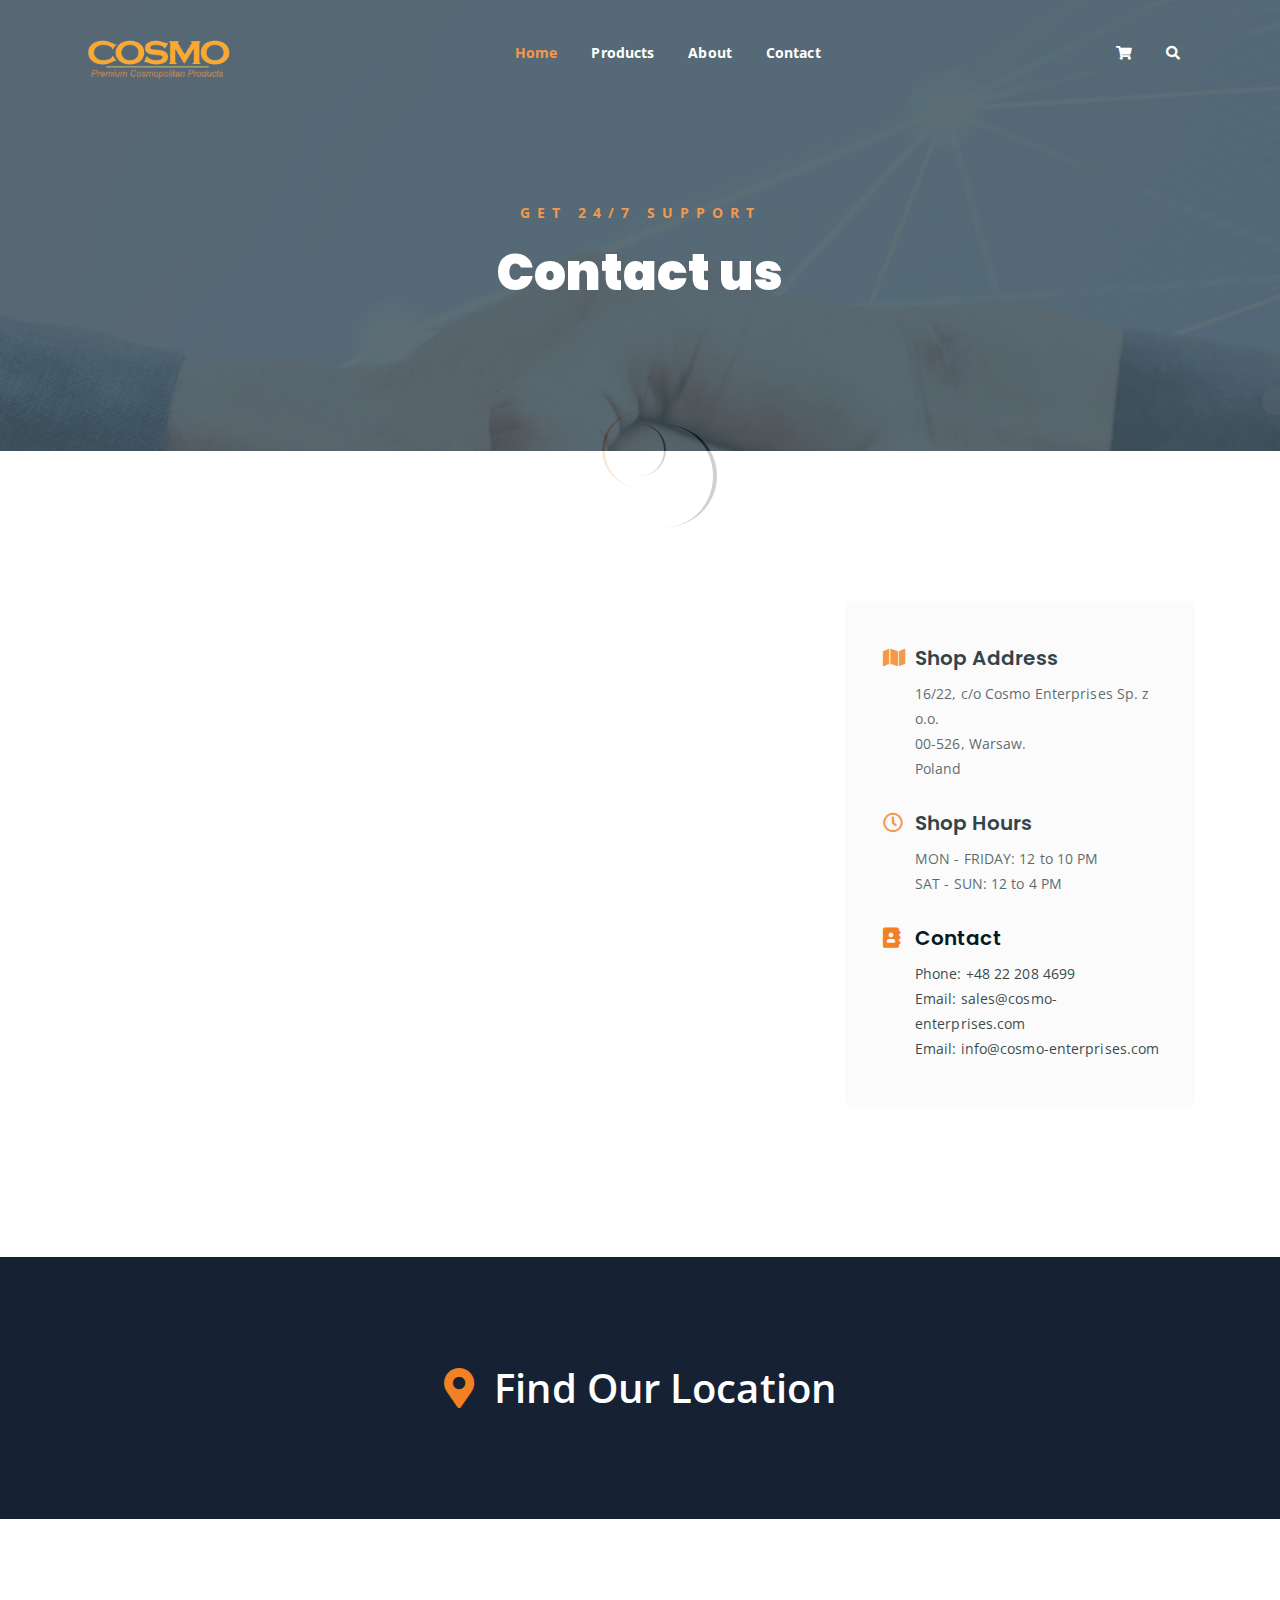
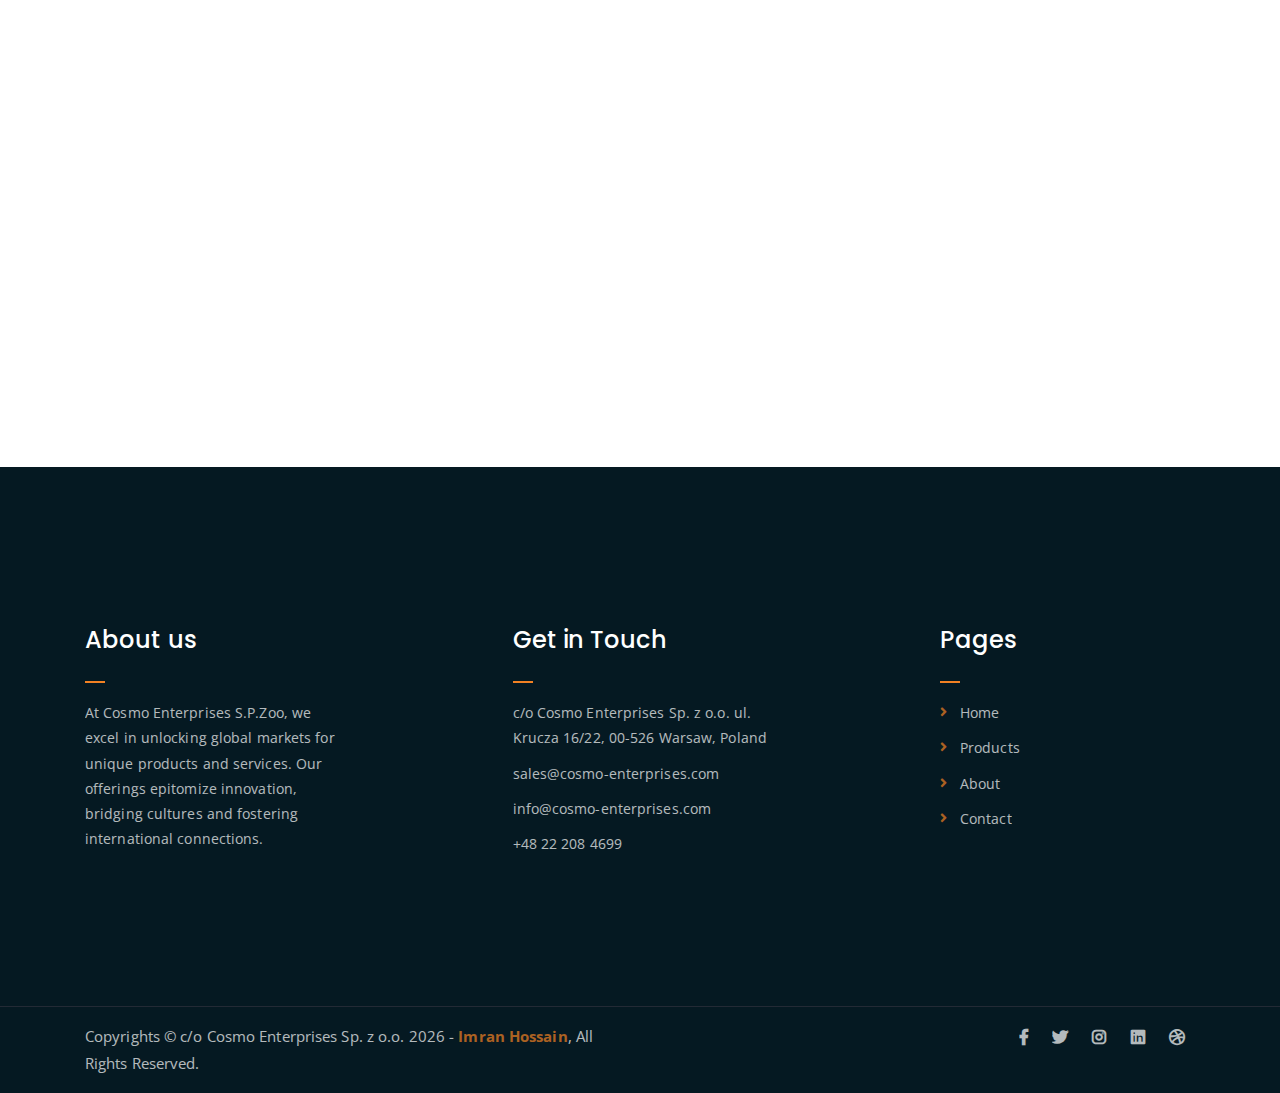
==== contact.html @ 387a191f "linking is saved" ====
<!DOCTYPE html>
<html lang="en">

<head>
	<meta charset="UTF-8">
	<meta http-equiv="X-UA-Compatible" content="IE=edge">
	<meta name="viewport" content="width=device-width, initial-scale=1">
	<meta name="description"
		content="Responsive Bootstrap4 Shop Template, Created by Imran Hossain from https://imransdesign.com/">

	<!-- title -->
	<title>Cosmo Enterprises Contact</title>

	<!-- favicon -->
	<link rel="shortcut icon" type="image/png" href="assets/img/favicon.png">
	<!-- google font -->
	<link href="https://fonts.googleapis.com/css?family=Open+Sans:300,400,700" rel="stylesheet">
	<link href="https://fonts.googleapis.com/css?family=Poppins:400,700&display=swap" rel="stylesheet">
	<!-- fontawesome -->
	<link rel="stylesheet" href="assets/css/all.min.css">
	<!-- bootstrap -->
	<link rel="stylesheet" href="assets/bootstrap/css/bootstrap.min.css">
	<!-- owl carousel -->
	<link rel="stylesheet" href="assets/css/owl.carousel.css">
	<!-- magnific popup -->
	<link rel="stylesheet" href="assets/css/magnific-popup.css">
	<!-- animate css -->
	<link rel="stylesheet" href="assets/css/animate.css">
	<!-- mean menu css -->
	<link rel="stylesheet" href="assets/css/meanmenu.min.css">
	<!-- main style -->
	<link rel="stylesheet" href="assets/css/main.css">
	<!-- responsive -->
	<link rel="stylesheet" href="assets/css/responsive.css">

</head>

<body>

	<!--PreLoader-->
	<div class="loader">
		<div class="loader-inner">
			<div class="circle"></div>
		</div>
	</div>
	<!--PreLoader Ends-->

	<!-- header -->
	<div class="top-header-area" id="sticker">
		<div class="container">
			<div class="row">
				<div class="col-lg-12 col-sm-12 text-center">
					<div class="main-menu-wrap">
						<!-- logo -->
						<div class="site-logo">
							<a href="index.html">
								<img src="assets/img/cosmo-draft-removebg-preview.png" alt="cosmo logo">
							</a>
						</div>
						<!-- logo -->

						<!-- menu start -->
						<nav class="main-menu">
							<ul>
								<li class="current-list-item"><a href="/index_2.html">Home</a>
									<!-- <ul class="sub-menu">
											<li><a href="index.html">Static Home</a></li>
											<li><a href="index_2.html">Slider Home</a></li>
										</ul> -->
								</li>
								<li><a href="#">Products</a></li>
								<li><a href="#">About</a></li>
								<!-- <li><a href="#">Pages</a>
										<ul class="sub-menu">
											<li><a href="404.html">404 page</a></li>
											<li><a href="about.html">About</a></li>
											<li><a href="cart.html">Cart</a></li>
											<li><a href="checkout.html">Check Out</a></li>
											<li><a href="contact.html">Contact</a></li>
											<li><a href="news.html">News</a></li>
											<li><a href="shop.html">Shop</a></li>
										</ul>
									</li> -->
								<!-- <li><a href="news.html">News</a>
									<ul class="sub-menu">
											<li><a href="news.html">News</a></li>
											<li><a href="single-news.html">Single News</a></li>
										</ul>
									</li> -->
								<li><a href="contact.html">Contact</a></li>
								<!-- <li><a href="shop.html">Shop</a> -->
								<!-- <ul class="sub-menu">
											<li><a href="shop.html">Shop</a></li>
											<li><a href="checkout.html">Check Out</a></li>
											<li><a href="single-product.html">Single Product</a></li>
											<li><a href="cart.html">Cart</a></li>
										</ul> -->
								</li>
								<li>
									<div class="header-icons">
										<a class="shopping-cart" href="#"><i
												class="fas fa-shopping-cart"></i></a>
										<a class="mobile-hide search-bar-icon" href="#"><i
												class="fas fa-search"></i></a>
									</div>
								</li>
							</ul>
						</nav>
						<a class="mobile-show search-bar-icon" href="#"><i class="fas fa-search"></i></a>
						<div class="mobile-menu"></div>
						<!-- menu end -->
					</div>
				</div>
			</div>
		</div>
	</div>
	<!-- end header -->

	<!-- search area -->
	<!-- <div class="search-area">
		<div class="container">
			<div class="row">
				<div class="col-lg-12">
					<span class="close-btn"><i class="fas fa-window-close"></i></span>
					<div class="search-bar">
						<div class="search-bar-tablecell">
							<h3>Search For:</h3>
							<input type="text" placeholder="Keywords">
							<button type="submit">Search <i class="fas fa-search"></i></button>
						</div>
					</div>
				</div>
			</div>
		</div>
	</div> -->
	<!-- end search arewa -->

	<!-- breadcrumb-section -->
	<div class="breadcrumb-section breadcrumb-bg">
		<div class="container">
			<div class="row">
				<div class="col-lg-8 offset-lg-2 text-center">
					<div class="breadcrumb-text">
						<p>Get 24/7 Support</p>
						<h1>Contact us</h1>
					</div>
				</div>
			</div>
		</div>
	</div>
	<!-- end breadcrumb section -->

	<!-- contact form -->
	<div class="contact-from-section mt-150 mb-150">
		<div class="container">
			<div class="row">
				<div class="col-lg-8 mb-5 mb-lg-0">
					<!-- <div class="form-title">
						<h2>Have you any question?</h2>
						<p>Lorem ipsum dolor sit amet, consectetur adipisicing elit. Pariatur, ratione! Laboriosam est,
							assumenda. Perferendis, quo alias quaerat aliquid. Corporis ipsum minus voluptate? Dolore,
							esse natus!</p>
					</div>
					<div id="form_status"></div>
					<div class="contact-form">
						<form type="POST" id="fruitkha-contact" onSubmit="return valid_datas( this );">
							<p>
								<input type="text" placeholder="Name" name="name" id="name">
								<input type="email" placeholder="Email" name="email" id="email">
							</p>
							<p>
								<input type="tel" placeholder="Phone" name="phone" id="phone">
								<input type="text" placeholder="Subject" name="subject" id="subject">
							</p>
							<p><textarea name="message" id="message" cols="30" rows="10"
									placeholder="Message"></textarea></p>
							<input type="hidden" name="token" value="FsWga4&@f6aw" />
							<p><input type="submit" value="Submit"></p>
						</form>
					</div> -->

					<script charset="utf-8" type="text/javascript" src="//js-eu1.hsforms.net/forms/embed/v2.js"></script>
					<script>
						hbspt.forms.create({
							region: "eu1",
							portalId: "144182870",
							formId: "fa141831-eadd-4f2a-9663-fca2089acd40"
						});
					</script>
				</div>
				<div class="col-lg-4">
					<div class="contact-form-wrap">
						<div class="contact-form-box">
							<h4><i class="fas fa-map"></i> Shop Address</h4>
							<p>16/22, c/o Cosmo Enterprises Sp. z o.o. <br> 00-526, Warsaw. <br> Poland</p>
						</div>
						<div class="contact-form-box">
							<h4><i class="far fa-clock"></i> Shop Hours</h4>
							<p>MON - FRIDAY: 12 to 10 PM <br> SAT - SUN: 12 to 4 PM </p>
						</div>
						<div class="contact-form-box">
							<h4><i class="fas fa-address-book"></i> Contact</h4>
							<p>Phone: +48 22 208 4699 <br> Email: sales@cosmo-enterprises.com <br> Email: info@cosmo-enterprises.com</p>
						</div>
					</div>
				</div>
			</div>
		</div>
	</div>
	<!-- end contact form -->

	<!-- find our location -->
	<div class="find-location blue-bg">
		<div class="container">
			<div class="row">
				<div class="col-lg-12 text-center">
					<p> <i class="fas fa-map-marker-alt"></i> Find Our Location</p>
				</div>
			</div>
		</div>
	</div>
	<!-- end find our location -->

	<!-- google map section -->
	<div class="embed-responsive embed-responsive-21by9">
		<!-- <iframe src="https://www.google.com/maps/embed?pb=!1m18!1m12!1m3!1d26432.42324808999!2d-118.34398767954286!3d34.09378509738966!2m3!1f0!2f0!3f0!3m2!1i1024!2i768!4f13.1!3m3!1m2!1s0x80c2bf07045279bf%3A0xf67a9a6797bdfae4!2sHollywood%2C%20Los%20Angeles%2C%20CA%2C%20USA!5e0!3m2!1sen!2sbd!4v1576846473265!5m2!1sen!2sbd" width="600" height="450" frameborder="0" style="border:0;" allowfullscreen="" class="embed-responsive-item"></iframe> -->
		<iframe
			src="https://www.google.com/maps/embed?pb=!1m18!1m12!1m3!1d2444.045745043929!2d21.0200055!3d52.2243867!2m3!1f0!2f0!3f0!3m2!1i1024!2i768!4f13.1!3m3!1m2!1s0x471eccf03d209865%3A0x784091e566ae3d84!2sKrucza%2016%2C%2000-526%20Warszawa%2C%20Poland!5e0!3m2!1sen!2sin!4v1708421804062!5m2!1sen!2sin"
			width="600" height="450" style="border:0;" frameborder="0" allowfullscreen="" loading="lazy"
			referrerpolicy="no-referrer-when-downgrade" class="embed-responsive-item"></iframe>
	</div>
	<!-- end google map section -->


	<!-- footer -->
	<div class="footer-area">
		<div class="container">
			<div class="row" style="display: flex; justify-content:space-between;">
				<div class="col-lg-3 col-md-6">
					<div class="footer-box about-widget">
						<h2 class="widget-title">About us</h2>
						<p>At Cosmo Enterprises S.P.Zoo, we excel in unlocking global markets for unique products and
							services. Our offerings
							epitomize innovation, bridging cultures and fostering international connections.</p>
					</div>
				</div>
				<div class="col-lg-3 col-md-6">
					<div class="footer-box get-in-touch">
						<h2 class="widget-title">Get in Touch</h2>
						<ul>
							<li>c/o Cosmo Enterprises Sp. z o.o.
								ul. Krucza 16/22, 00-526 Warsaw, Poland</li>
							<li>sales@cosmo-enterprises.com</li>
							<li>info@cosmo-enterprises.com</li>
							<li>+48 22 208 4699</li>
						</ul>
					</div>
				</div>
				<div class="col-lg-3 col-md-6">
					<div class="footer-box pages">
						<h2 class="widget-title">Pages</h2>
						<ul>
							<li><a href="/index.html">Home</a></li>
							<li><a href="#">Products</a></li>
							<li><a href="#">About</a></li>
							<li><a href="#">Contact</a></li>
							<!-- <li><a href="news.html">News</a></li> -->
						</ul>
					</div>
				</div>
				<!-- <div class="col-lg-3 col-md-6">
						<div class="footer-box subscribe">
							<h2 class="widget-title">Subscribe</h2>
							<p>Subscribe to our mailing list to get the latest updates.</p>
							<form action="index.html">
								<input type="email" placeholder="Email">
								<button type="submit"><i class="fas fa-paper-plane"></i></button>
							</form>
						</div>
					</div> -->
			</div>
		</div>
	</div>
	<!-- end footer -->
	
	<!-- copyright -->
	<div class="copyright">
		<div class="container">
			<div class="row">
				<div class="col-lg-6 col-md-12">
					<p>Copyrights &copy; c/o Cosmo Enterprises Sp. z o.o.
						<script>document.write(new Date().getFullYear());</script> - <a
							href="https://imransdesign.com/">Imran Hossain</a>, All Rights
						Reserved.
					</p>
				</div>
				<div class="col-lg-6 text-right col-md-12">
					<div class="social-icons">
						<ul>
							<li><a href="#" target="_blank"><i class="fab fa-facebook-f"></i></a></li>
							<li><a href="#" target="_blank"><i class="fab fa-twitter"></i></a></li>
							<li><a href="#" target="_blank"><i class="fab fa-instagram"></i></a></li>
							<li><a href="#" target="_blank"><i class="fab fa-linkedin"></i></a></li>
							<li><a href="#" target="_blank"><i class="fab fa-dribbble"></i></a></li>
						</ul>
					</div>
				</div>
			</div>
		</div>
	</div>
	<!-- end copyright -->

	<!-- jquery -->
	<script src="assets/js/jquery-1.11.3.min.js"></script>
	<!-- bootstrap -->
	<script src="assets/bootstrap/js/bootstrap.min.js"></script>
	<!-- count down -->
	<script src="assets/js/jquery.countdown.js"></script>
	<!-- isotope -->
	<script src="assets/js/jquery.isotope-3.0.6.min.js"></script>
	<!-- waypoints -->
	<script src="assets/js/waypoints.js"></script>
	<!-- owl carousel -->
	<script src="assets/js/owl.carousel.min.js"></script>
	<!-- magnific popup -->
	<script src="assets/js/jquery.magnific-popup.min.js"></script>
	<!-- mean menu -->
	<script src="assets/js/jquery.meanmenu.min.js"></script>
	<!-- sticker js -->
	<script src="assets/js/sticker.js"></script>
	<!-- form validation js -->
	<script src="assets/js/form-validate.js"></script>
	<!-- main js -->
	<script src="assets/js/main.js"></script>

</body>

</html>
---- assets/css/all.min.css ----
.fa,.fab,.fal,.far,.fas{-moz-osx-font-smoothing:grayscale;-webkit-font-smoothing:antialiased;display:inline-block;font-style:normal;font-variant:normal;text-rendering:auto;line-height:1}.fa-lg{font-size:1.33333em;line-height:.75em;vertical-align:-.0667em}.fa-xs{font-size:.75em}.fa-sm{font-size:.875em}.fa-1x{font-size:1em}.fa-2x{font-size:2em}.fa-3x{font-size:3em}.fa-4x{font-size:4em}.fa-5x{font-size:5em}.fa-6x{font-size:6em}.fa-7x{font-size:7em}.fa-8x{font-size:8em}.fa-9x{font-size:9em}.fa-10x{font-size:10em}.fa-fw{text-align:center;width:1.25em}.fa-ul{list-style-type:none;margin-left:2.5em;padding-left:0}.fa-ul>li{position:relative}.fa-li{left:-2em;position:absolute;text-align:center;width:2em;line-height:inherit}.fa-border{border:.08em solid #eee;border-radius:.1em;padding:.2em .25em .15em}.fa-pull-left{float:left}.fa-pull-right{float:right}.fa.fa-pull-left,.fab.fa-pull-left,.fal.fa-pull-left,.far.fa-pull-left,.fas.fa-pull-left{margin-right:.3em}.fa.fa-pull-right,.fab.fa-pull-right,.fal.fa-pull-right,.far.fa-pull-right,.fas.fa-pull-right{margin-left:.3em}.fa-spin{animation:fa-spin 2s infinite linear}.fa-pulse{animation:fa-spin 1s infinite steps(8)}@keyframes fa-spin{0%{transform:rotate(0deg)}to{transform:rotate(1turn)}}.fa-rotate-90{-ms-filter:"progid:DXImageTransform.Microsoft.BasicImage(rotation=1)";transform:rotate(90deg)}.fa-rotate-180{-ms-filter:"progid:DXImageTransform.Microsoft.BasicImage(rotation=2)";transform:rotate(180deg)}.fa-rotate-270{-ms-filter:"progid:DXImageTransform.Microsoft.BasicImage(rotation=3)";transform:rotate(270deg)}.fa-flip-horizontal{-ms-filter:"progid:DXImageTransform.Microsoft.BasicImage(rotation=0, mirror=1)";transform:scaleX(-1)}.fa-flip-vertical{transform:scaleY(-1)}.fa-flip-horizontal.fa-flip-vertical,.fa-flip-vertical{-ms-filter:"progid:DXImageTransform.Microsoft.BasicImage(rotation=2, mirror=1)"}.fa-flip-horizontal.fa-flip-vertical{transform:scale(-1)}:root .fa-flip-horizontal,:root .fa-flip-vertical,:root .fa-rotate-90,:root .fa-rotate-180,:root .fa-rotate-270{filter:none}.fa-stack{display:inline-block;height:2em;line-height:2em;position:relative;vertical-align:middle;width:2.5em}.fa-stack-1x,.fa-stack-2x{left:0;position:absolute;text-align:center;width:100%}.fa-stack-1x{line-height:inherit}.fa-stack-2x{font-size:2em}.fa-inverse{color:#fff}.fa-500px:before{content:"\f26e"}.fa-accessible-icon:before{content:"\f368"}.fa-accusoft:before{content:"\f369"}.fa-acquisitions-incorporated:before{content:"\f6af"}.fa-ad:before{content:"\f641"}.fa-address-book:before{content:"\f2b9"}.fa-address-card:before{content:"\f2bb"}.fa-adjust:before{content:"\f042"}.fa-adn:before{content:"\f170"}.fa-adobe:before{content:"\f778"}.fa-adversal:before{content:"\f36a"}.fa-affiliatetheme:before{content:"\f36b"}.fa-air-freshener:before{content:"\f5d0"}.fa-algolia:before{content:"\f36c"}.fa-align-center:before{content:"\f037"}.fa-align-justify:before{content:"\f039"}.fa-align-left:before{content:"\f036"}.fa-align-right:before{content:"\f038"}.fa-alipay:before{content:"\f642"}.fa-allergies:before{content:"\f461"}.fa-amazon:before{content:"\f270"}.fa-amazon-pay:before{content:"\f42c"}.fa-ambulance:before{content:"\f0f9"}.fa-american-sign-language-interpreting:before{content:"\f2a3"}.fa-amilia:before{content:"\f36d"}.fa-anchor:before{content:"\f13d"}.fa-android:before{content:"\f17b"}.fa-angellist:before{content:"\f209"}.fa-angle-double-down:before{content:"\f103"}.fa-angle-double-left:before{content:"\f100"}.fa-angle-double-right:before{content:"\f101"}.fa-angle-double-up:before{content:"\f102"}.fa-angle-down:before{content:"\f107"}.fa-angle-left:before{content:"\f104"}.fa-angle-right:before{content:"\f105"}.fa-angle-up:before{content:"\f106"}.fa-angry:before{content:"\f556"}.fa-angrycreative:before{content:"\f36e"}.fa-angular:before{content:"\f420"}.fa-ankh:before{content:"\f644"}.fa-app-store:before{content:"\f36f"}.fa-app-store-ios:before{content:"\f370"}.fa-apper:before{content:"\f371"}.fa-apple:before{content:"\f179"}.fa-apple-alt:before{content:"\f5d1"}.fa-apple-pay:before{content:"\f415"}.fa-archive:before{content:"\f187"}.fa-archway:before{content:"\f557"}.fa-arrow-alt-circle-down:before{content:"\f358"}.fa-arrow-alt-circle-left:before{content:"\f359"}.fa-arrow-alt-circle-right:before{content:"\f35a"}.fa-arrow-alt-circle-up:before{content:"\f35b"}.fa-arrow-circle-down:before{content:"\f0ab"}.fa-arrow-circle-left:before{content:"\f0a8"}.fa-arrow-circle-right:before{content:"\f0a9"}.fa-arrow-circle-up:before{content:"\f0aa"}.fa-arrow-down:before{content:"\f063"}.fa-arrow-left:before{content:"\f060"}.fa-arrow-right:before{content:"\f061"}.fa-arrow-up:before{content:"\f062"}.fa-arrows-alt:before{content:"\f0b2"}.fa-arrows-alt-h:before{content:"\f337"}.fa-arrows-alt-v:before{content:"\f338"}.fa-artstation:before{content:"\f77a"}.fa-assistive-listening-systems:before{content:"\f2a2"}.fa-asterisk:before{content:"\f069"}.fa-asymmetrik:before{content:"\f372"}.fa-at:before{content:"\f1fa"}.fa-atlas:before{content:"\f558"}.fa-atlassian:before{content:"\f77b"}.fa-atom:before{content:"\f5d2"}.fa-audible:before{content:"\f373"}.fa-audio-description:before{content:"\f29e"}.fa-autoprefixer:before{content:"\f41c"}.fa-avianex:before{content:"\f374"}.fa-aviato:before{content:"\f421"}.fa-award:before{content:"\f559"}.fa-aws:before{content:"\f375"}.fa-baby:before{content:"\f77c"}.fa-baby-carriage:before{content:"\f77d"}.fa-backspace:before{content:"\f55a"}.fa-backward:before{content:"\f04a"}.fa-balance-scale:before{content:"\f24e"}.fa-ban:before{content:"\f05e"}.fa-band-aid:before{content:"\f462"}.fa-bandcamp:before{content:"\f2d5"}.fa-barcode:before{content:"\f02a"}.fa-bars:before{content:"\f0c9"}.fa-baseball-ball:before{content:"\f433"}.fa-basketball-ball:before{content:"\f434"}.fa-bath:before{content:"\f2cd"}.fa-battery-empty:before{content:"\f244"}.fa-battery-full:before{content:"\f240"}.fa-battery-half:before{content:"\f242"}.fa-battery-quarter:before{content:"\f243"}.fa-battery-three-quarters:before{content:"\f241"}.fa-bed:before{content:"\f236"}.fa-beer:before{content:"\f0fc"}.fa-behance:before{content:"\f1b4"}.fa-behance-square:before{content:"\f1b5"}.fa-bell:before{content:"\f0f3"}.fa-bell-slash:before{content:"\f1f6"}.fa-bezier-curve:before{content:"\f55b"}.fa-bible:before{content:"\f647"}.fa-bicycle:before{content:"\f206"}.fa-bimobject:before{content:"\f378"}.fa-binoculars:before{content:"\f1e5"}.fa-biohazard:before{content:"\f780"}.fa-birthday-cake:before{content:"\f1fd"}.fa-bitbucket:before{content:"\f171"}.fa-bitcoin:before{content:"\f379"}.fa-bity:before{content:"\f37a"}.fa-black-tie:before{content:"\f27e"}.fa-blackberry:before{content:"\f37b"}.fa-blender:before{content:"\f517"}.fa-blender-phone:before{content:"\f6b6"}.fa-blind:before{content:"\f29d"}.fa-blog:before{content:"\f781"}.fa-blogger:before{content:"\f37c"}.fa-blogger-b:before{content:"\f37d"}.fa-bluetooth:before{content:"\f293"}.fa-bluetooth-b:before{content:"\f294"}.fa-bold:before{content:"\f032"}.fa-bolt:before{content:"\f0e7"}.fa-bomb:before{content:"\f1e2"}.fa-bone:before{content:"\f5d7"}.fa-bong:before{content:"\f55c"}.fa-book:before{content:"\f02d"}.fa-book-dead:before{content:"\f6b7"}.fa-book-open:before{content:"\f518"}.fa-book-reader:before{content:"\f5da"}.fa-bookmark:before{content:"\f02e"}.fa-bowling-ball:before{content:"\f436"}.fa-box:before{content:"\f466"}.fa-box-open:before{content:"\f49e"}.fa-boxes:before{content:"\f468"}.fa-braille:before{content:"\f2a1"}.fa-brain:before{content:"\f5dc"}.fa-briefcase:before{content:"\f0b1"}.fa-briefcase-medical:before{content:"\f469"}.fa-broadcast-tower:before{content:"\f519"}.fa-broom:before{content:"\f51a"}.fa-brush:before{content:"\f55d"}.fa-btc:before{content:"\f15a"}.fa-bug:before{content:"\f188"}.fa-building:before{content:"\f1ad"}.fa-bullhorn:before{content:"\f0a1"}.fa-bullseye:before{content:"\f140"}.fa-burn:before{content:"\f46a"}.fa-buromobelexperte:before{content:"\f37f"}.fa-bus:before{content:"\f207"}.fa-bus-alt:before{content:"\f55e"}.fa-business-time:before{content:"\f64a"}.fa-buysellads:before{content:"\f20d"}.fa-calculator:before{content:"\f1ec"}.fa-calendar:before{content:"\f133"}.fa-calendar-alt:before{content:"\f073"}.fa-calendar-check:before{content:"\f274"}.fa-calendar-day:before{content:"\f783"}.fa-calendar-minus:before{content:"\f272"}.fa-calendar-plus:before{content:"\f271"}.fa-calendar-times:before{content:"\f273"}.fa-calendar-week:before{content:"\f784"}.fa-camera:before{content:"\f030"}.fa-camera-retro:before{content:"\f083"}.fa-campground:before{content:"\f6bb"}.fa-canadian-maple-leaf:before{content:"\f785"}.fa-candy-cane:before{content:"\f786"}.fa-cannabis:before{content:"\f55f"}.fa-capsules:before{content:"\f46b"}.fa-car:before{content:"\f1b9"}.fa-car-alt:before{content:"\f5de"}.fa-car-battery:before{content:"\f5df"}.fa-car-crash:before{content:"\f5e1"}.fa-car-side:before{content:"\f5e4"}.fa-caret-down:before{content:"\f0d7"}.fa-caret-left:before{content:"\f0d9"}.fa-caret-right:before{content:"\f0da"}.fa-caret-square-down:before{content:"\f150"}.fa-caret-square-left:before{content:"\f191"}.fa-caret-square-right:before{content:"\f152"}.fa-caret-square-up:before{content:"\f151"}.fa-caret-up:before{content:"\f0d8"}.fa-carrot:before{content:"\f787"}.fa-cart-arrow-down:before{content:"\f218"}.fa-cart-plus:before{content:"\f217"}.fa-cash-register:before{content:"\f788"}.fa-cat:before{content:"\f6be"}.fa-cc-amazon-pay:before{content:"\f42d"}.fa-cc-amex:before{content:"\f1f3"}.fa-cc-apple-pay:before{content:"\f416"}.fa-cc-diners-club:before{content:"\f24c"}.fa-cc-discover:before{content:"\f1f2"}.fa-cc-jcb:before{content:"\f24b"}.fa-cc-mastercard:before{content:"\f1f1"}.fa-cc-paypal:before{content:"\f1f4"}.fa-cc-stripe:before{content:"\f1f5"}.fa-cc-visa:before{content:"\f1f0"}.fa-centercode:before{content:"\f380"}.fa-centos:before{content:"\f789"}.fa-certificate:before{content:"\f0a3"}.fa-chair:before{content:"\f6c0"}.fa-chalkboard:before{content:"\f51b"}.fa-chalkboard-teacher:before{content:"\f51c"}.fa-charging-station:before{content:"\f5e7"}.fa-chart-area:before{content:"\f1fe"}.fa-chart-bar:before{content:"\f080"}.fa-chart-line:before{content:"\f201"}.fa-chart-pie:before{content:"\f200"}.fa-check:before{content:"\f00c"}.fa-check-circle:before{content:"\f058"}.fa-check-double:before{content:"\f560"}.fa-check-square:before{content:"\f14a"}.fa-chess:before{content:"\f439"}.fa-chess-bishop:before{content:"\f43a"}.fa-chess-board:before{content:"\f43c"}.fa-chess-king:before{content:"\f43f"}.fa-chess-knight:before{content:"\f441"}.fa-chess-pawn:before{content:"\f443"}.fa-chess-queen:before{content:"\f445"}.fa-chess-rook:before{content:"\f447"}.fa-chevron-circle-down:before{content:"\f13a"}.fa-chevron-circle-left:before{content:"\f137"}.fa-chevron-circle-right:before{content:"\f138"}.fa-chevron-circle-up:before{content:"\f139"}.fa-chevron-down:before{content:"\f078"}.fa-chevron-left:before{content:"\f053"}.fa-chevron-right:before{content:"\f054"}.fa-chevron-up:before{content:"\f077"}.fa-child:before{content:"\f1ae"}.fa-chrome:before{content:"\f268"}.fa-church:before{content:"\f51d"}.fa-circle:before{content:"\f111"}.fa-circle-notch:before{content:"\f1ce"}.fa-city:before{content:"\f64f"}.fa-clipboard:before{content:"\f328"}.fa-clipboard-check:before{content:"\f46c"}.fa-clipboard-list:before{content:"\f46d"}.fa-clock:before{content:"\f017"}.fa-clone:before{content:"\f24d"}.fa-closed-captioning:before{content:"\f20a"}.fa-cloud:before{content:"\f0c2"}.fa-cloud-download-alt:before{content:"\f381"}.fa-cloud-meatball:before{content:"\f73b"}.fa-cloud-moon:before{content:"\f6c3"}.fa-cloud-moon-rain:before{content:"\f73c"}.fa-cloud-rain:before{content:"\f73d"}.fa-cloud-showers-heavy:before{content:"\f740"}.fa-cloud-sun:before{content:"\f6c4"}.fa-cloud-sun-rain:before{content:"\f743"}.fa-cloud-upload-alt:before{content:"\f382"}.fa-cloudscale:before{content:"\f383"}.fa-cloudsmith:before{content:"\f384"}.fa-cloudversify:before{content:"\f385"}.fa-cocktail:before{content:"\f561"}.fa-code:before{content:"\f121"}.fa-code-branch:before{content:"\f126"}.fa-codepen:before{content:"\f1cb"}.fa-codiepie:before{content:"\f284"}.fa-coffee:before{content:"\f0f4"}.fa-cog:before{content:"\f013"}.fa-cogs:before{content:"\f085"}.fa-coins:before{content:"\f51e"}.fa-columns:before{content:"\f0db"}.fa-comment:before{content:"\f075"}.fa-comment-alt:before{content:"\f27a"}.fa-comment-dollar:before{content:"\f651"}.fa-comment-dots:before{content:"\f4ad"}.fa-comment-slash:before{content:"\f4b3"}.fa-comments:before{content:"\f086"}.fa-comments-dollar:before{content:"\f653"}.fa-compact-disc:before{content:"\f51f"}.fa-compass:before{content:"\f14e"}.fa-compress:before{content:"\f066"}.fa-compress-arrows-alt:before{content:"\f78c"}.fa-concierge-bell:before{content:"\f562"}.fa-confluence:before{content:"\f78d"}.fa-connectdevelop:before{content:"\f20e"}.fa-contao:before{content:"\f26d"}.fa-cookie:before{content:"\f563"}.fa-cookie-bite:before{content:"\f564"}.fa-copy:before{content:"\f0c5"}.fa-copyright:before{content:"\f1f9"}.fa-couch:before{content:"\f4b8"}.fa-cpanel:before{content:"\f388"}.fa-creative-commons:before{content:"\f25e"}.fa-creative-commons-by:before{content:"\f4e7"}.fa-creative-commons-nc:before{content:"\f4e8"}.fa-creative-commons-nc-eu:before{content:"\f4e9"}.fa-creative-commons-nc-jp:before{content:"\f4ea"}.fa-creative-commons-nd:before{content:"\f4eb"}.fa-creative-commons-pd:before{content:"\f4ec"}.fa-creative-commons-pd-alt:before{content:"\f4ed"}.fa-creative-commons-remix:before{content:"\f4ee"}.fa-creative-commons-sa:before{content:"\f4ef"}.fa-creative-commons-sampling:before{content:"\f4f0"}.fa-creative-commons-sampling-plus:before{content:"\f4f1"}.fa-creative-commons-share:before{content:"\f4f2"}.fa-creative-commons-zero:before{content:"\f4f3"}.fa-credit-card:before{content:"\f09d"}.fa-critical-role:before{content:"\f6c9"}.fa-crop:before{content:"\f125"}.fa-crop-alt:before{content:"\f565"}.fa-cross:before{content:"\f654"}.fa-crosshairs:before{content:"\f05b"}.fa-crow:before{content:"\f520"}.fa-crown:before{content:"\f521"}.fa-css3:before{content:"\f13c"}.fa-css3-alt:before{content:"\f38b"}.fa-cube:before{content:"\f1b2"}.fa-cubes:before{content:"\f1b3"}.fa-cut:before{content:"\f0c4"}.fa-cuttlefish:before{content:"\f38c"}.fa-d-and-d:before{content:"\f38d"}.fa-d-and-d-beyond:before{content:"\f6ca"}.fa-dashcube:before{content:"\f210"}.fa-database:before{content:"\f1c0"}.fa-deaf:before{content:"\f2a4"}.fa-delicious:before{content:"\f1a5"}.fa-democrat:before{content:"\f747"}.fa-deploydog:before{content:"\f38e"}.fa-deskpro:before{content:"\f38f"}.fa-desktop:before{content:"\f108"}.fa-dev:before{content:"\f6cc"}.fa-deviantart:before{content:"\f1bd"}.fa-dharmachakra:before{content:"\f655"}.fa-dhl:before{content:"\f790"}.fa-diagnoses:before{content:"\f470"}.fa-diaspora:before{content:"\f791"}.fa-dice:before{content:"\f522"}.fa-dice-d20:before{content:"\f6cf"}.fa-dice-d6:before{content:"\f6d1"}.fa-dice-five:before{content:"\f523"}.fa-dice-four:before{content:"\f524"}.fa-dice-one:before{content:"\f525"}.fa-dice-six:before{content:"\f526"}.fa-dice-three:before{content:"\f527"}.fa-dice-two:before{content:"\f528"}.fa-digg:before{content:"\f1a6"}.fa-digital-ocean:before{content:"\f391"}.fa-digital-tachograph:before{content:"\f566"}.fa-directions:before{content:"\f5eb"}.fa-discord:before{content:"\f392"}.fa-discourse:before{content:"\f393"}.fa-divide:before{content:"\f529"}.fa-dizzy:before{content:"\f567"}.fa-dna:before{content:"\f471"}.fa-dochub:before{content:"\f394"}.fa-docker:before{content:"\f395"}.fa-dog:before{content:"\f6d3"}.fa-dollar-sign:before{content:"\f155"}.fa-dolly:before{content:"\f472"}.fa-dolly-flatbed:before{content:"\f474"}.fa-donate:before{content:"\f4b9"}.fa-door-closed:before{content:"\f52a"}.fa-door-open:before{content:"\f52b"}.fa-dot-circle:before{content:"\f192"}.fa-dove:before{content:"\f4ba"}.fa-download:before{content:"\f019"}.fa-draft2digital:before{content:"\f396"}.fa-drafting-compass:before{content:"\f568"}.fa-dragon:before{content:"\f6d5"}.fa-draw-polygon:before{content:"\f5ee"}.fa-dribbble:before{content:"\f17d"}.fa-dribbble-square:before{content:"\f397"}.fa-dropbox:before{content:"\f16b"}.fa-drum:before{content:"\f569"}.fa-drum-steelpan:before{content:"\f56a"}.fa-drumstick-bite:before{content:"\f6d7"}.fa-drupal:before{content:"\f1a9"}.fa-dumbbell:before{content:"\f44b"}.fa-dumpster:before{content:"\f793"}.fa-dumpster-fire:before{content:"\f794"}.fa-dungeon:before{content:"\f6d9"}.fa-dyalog:before{content:"\f399"}.fa-earlybirds:before{content:"\f39a"}.fa-ebay:before{content:"\f4f4"}.fa-edge:before{content:"\f282"}.fa-edit:before{content:"\f044"}.fa-eject:before{content:"\f052"}.fa-elementor:before{content:"\f430"}.fa-ellipsis-h:before{content:"\f141"}.fa-ellipsis-v:before{content:"\f142"}.fa-ello:before{content:"\f5f1"}.fa-ember:before{content:"\f423"}.fa-empire:before{content:"\f1d1"}.fa-envelope:before{content:"\f0e0"}.fa-envelope-open:before{content:"\f2b6"}.fa-envelope-open-text:before{content:"\f658"}.fa-envelope-square:before{content:"\f199"}.fa-envira:before{content:"\f299"}.fa-equals:before{content:"\f52c"}.fa-eraser:before{content:"\f12d"}.fa-erlang:before{content:"\f39d"}.fa-ethereum:before{content:"\f42e"}.fa-ethernet:before{content:"\f796"}.fa-etsy:before{content:"\f2d7"}.fa-euro-sign:before{content:"\f153"}.fa-exchange-alt:before{content:"\f362"}.fa-exclamation:before{content:"\f12a"}.fa-exclamation-circle:before{content:"\f06a"}.fa-exclamation-triangle:before{content:"\f071"}.fa-expand:before{content:"\f065"}.fa-expand-arrows-alt:before{content:"\f31e"}.fa-expeditedssl:before{content:"\f23e"}.fa-external-link-alt:before{content:"\f35d"}.fa-external-link-square-alt:before{content:"\f360"}.fa-eye:before{content:"\f06e"}.fa-eye-dropper:before{content:"\f1fb"}.fa-eye-slash:before{content:"\f070"}.fa-facebook:before{content:"\f09a"}.fa-facebook-f:before{content:"\f39e"}.fa-facebook-messenger:before{content:"\f39f"}.fa-facebook-square:before{content:"\f082"}.fa-fantasy-flight-games:before{content:"\f6dc"}.fa-fast-backward:before{content:"\f049"}.fa-fast-forward:before{content:"\f050"}.fa-fax:before{content:"\f1ac"}.fa-feather:before{content:"\f52d"}.fa-feather-alt:before{content:"\f56b"}.fa-fedex:before{content:"\f797"}.fa-fedora:before{content:"\f798"}.fa-female:before{content:"\f182"}.fa-fighter-jet:before{content:"\f0fb"}.fa-figma:before{content:"\f799"}.fa-file:before{content:"\f15b"}.fa-file-alt:before{content:"\f15c"}.fa-file-archive:before{content:"\f1c6"}.fa-file-audio:before{content:"\f1c7"}.fa-file-code:before{content:"\f1c9"}.fa-file-contract:before{content:"\f56c"}.fa-file-csv:before{content:"\f6dd"}.fa-file-download:before{content:"\f56d"}.fa-file-excel:before{content:"\f1c3"}.fa-file-export:before{content:"\f56e"}.fa-file-image:before{content:"\f1c5"}.fa-file-import:before{content:"\f56f"}.fa-file-invoice:before{content:"\f570"}.fa-file-invoice-dollar:before{content:"\f571"}.fa-file-medical:before{content:"\f477"}.fa-file-medical-alt:before{content:"\f478"}.fa-file-pdf:before{content:"\f1c1"}.fa-file-powerpoint:before{content:"\f1c4"}.fa-file-prescription:before{content:"\f572"}.fa-file-signature:before{content:"\f573"}.fa-file-upload:before{content:"\f574"}.fa-file-video:before{content:"\f1c8"}.fa-file-word:before{content:"\f1c2"}.fa-fill:before{content:"\f575"}.fa-fill-drip:before{content:"\f576"}.fa-film:before{content:"\f008"}.fa-filter:before{content:"\f0b0"}.fa-fingerprint:before{content:"\f577"}.fa-fire:before{content:"\f06d"}.fa-fire-alt:before{content:"\f7e4"}.fa-fire-extinguisher:before{content:"\f134"}.fa-firefox:before{content:"\f269"}.fa-first-aid:before{content:"\f479"}.fa-first-order:before{content:"\f2b0"}.fa-first-order-alt:before{content:"\f50a"}.fa-firstdraft:before{content:"\f3a1"}.fa-fish:before{content:"\f578"}.fa-fist-raised:before{content:"\f6de"}.fa-flag:before{content:"\f024"}.fa-flag-checkered:before{content:"\f11e"}.fa-flag-usa:before{content:"\f74d"}.fa-flask:before{content:"\f0c3"}.fa-flickr:before{content:"\f16e"}.fa-flipboard:before{content:"\f44d"}.fa-flushed:before{content:"\f579"}.fa-fly:before{content:"\f417"}.fa-folder:before{content:"\f07b"}.fa-folder-minus:before{content:"\f65d"}.fa-folder-open:before{content:"\f07c"}.fa-folder-plus:before{content:"\f65e"}.fa-font:before{content:"\f031"}.fa-font-awesome:before{content:"\f2b4"}.fa-font-awesome-alt:before{content:"\f35c"}.fa-font-awesome-flag:before{content:"\f425"}.fa-font-awesome-logo-full:before{content:"\f4e6"}.fa-fonticons:before{content:"\f280"}.fa-fonticons-fi:before{content:"\f3a2"}.fa-football-ball:before{content:"\f44e"}.fa-fort-awesome:before{content:"\f286"}.fa-fort-awesome-alt:before{content:"\f3a3"}.fa-forumbee:before{content:"\f211"}.fa-forward:before{content:"\f04e"}.fa-foursquare:before{content:"\f180"}.fa-free-code-camp:before{content:"\f2c5"}.fa-freebsd:before{content:"\f3a4"}.fa-frog:before{content:"\f52e"}.fa-frown:before{content:"\f119"}.fa-frown-open:before{content:"\f57a"}.fa-fulcrum:before{content:"\f50b"}.fa-funnel-dollar:before{content:"\f662"}.fa-futbol:before{content:"\f1e3"}.fa-galactic-republic:before{content:"\f50c"}.fa-galactic-senate:before{content:"\f50d"}.fa-gamepad:before{content:"\f11b"}.fa-gas-pump:before{content:"\f52f"}.fa-gavel:before{content:"\f0e3"}.fa-gem:before{content:"\f3a5"}.fa-genderless:before{content:"\f22d"}.fa-get-pocket:before{content:"\f265"}.fa-gg:before{content:"\f260"}.fa-gg-circle:before{content:"\f261"}.fa-ghost:before{content:"\f6e2"}.fa-gift:before{content:"\f06b"}.fa-gifts:before{content:"\f79c"}.fa-git:before{content:"\f1d3"}.fa-git-square:before{content:"\f1d2"}.fa-github:before{content:"\f09b"}.fa-github-alt:before{content:"\f113"}.fa-github-square:before{content:"\f092"}.fa-gitkraken:before{content:"\f3a6"}.fa-gitlab:before{content:"\f296"}.fa-gitter:before{content:"\f426"}.fa-glass-cheers:before{content:"\f79f"}.fa-glass-martini:before{content:"\f000"}.fa-glass-martini-alt:before{content:"\f57b"}.fa-glass-whiskey:before{content:"\f7a0"}.fa-glasses:before{content:"\f530"}.fa-glide:before{content:"\f2a5"}.fa-glide-g:before{content:"\f2a6"}.fa-globe:before{content:"\f0ac"}.fa-globe-africa:before{content:"\f57c"}.fa-globe-americas:before{content:"\f57d"}.fa-globe-asia:before{content:"\f57e"}.fa-globe-europe:before{content:"\f7a2"}.fa-gofore:before{content:"\f3a7"}.fa-golf-ball:before{content:"\f450"}.fa-goodreads:before{content:"\f3a8"}.fa-goodreads-g:before{content:"\f3a9"}.fa-google:before{content:"\f1a0"}.fa-google-drive:before{content:"\f3aa"}.fa-google-play:before{content:"\f3ab"}.fa-google-plus:before{content:"\f2b3"}.fa-google-plus-g:before{content:"\f0d5"}.fa-google-plus-square:before{content:"\f0d4"}.fa-google-wallet:before{content:"\f1ee"}.fa-gopuram:before{content:"\f664"}.fa-graduation-cap:before{content:"\f19d"}.fa-gratipay:before{content:"\f184"}.fa-grav:before{content:"\f2d6"}.fa-greater-than:before{content:"\f531"}.fa-greater-than-equal:before{content:"\f532"}.fa-grimace:before{content:"\f57f"}.fa-grin:before{content:"\f580"}.fa-grin-alt:before{content:"\f581"}.fa-grin-beam:before{content:"\f582"}.fa-grin-beam-sweat:before{content:"\f583"}.fa-grin-hearts:before{content:"\f584"}.fa-grin-squint:before{content:"\f585"}.fa-grin-squint-tears:before{content:"\f586"}.fa-grin-stars:before{content:"\f587"}.fa-grin-tears:before{content:"\f588"}.fa-grin-tongue:before{content:"\f589"}.fa-grin-tongue-squint:before{content:"\f58a"}.fa-grin-tongue-wink:before{content:"\f58b"}.fa-grin-wink:before{content:"\f58c"}.fa-grip-horizontal:before{content:"\f58d"}.fa-grip-lines:before{content:"\f7a4"}.fa-grip-lines-vertical:before{content:"\f7a5"}.fa-grip-vertical:before{content:"\f58e"}.fa-gripfire:before{content:"\f3ac"}.fa-grunt:before{content:"\f3ad"}.fa-guitar:before{content:"\f7a6"}.fa-gulp:before{content:"\f3ae"}.fa-h-square:before{content:"\f0fd"}.fa-hacker-news:before{content:"\f1d4"}.fa-hacker-news-square:before{content:"\f3af"}.fa-hackerrank:before{content:"\f5f7"}.fa-hammer:before{content:"\f6e3"}.fa-hamsa:before{content:"\f665"}.fa-hand-holding:before{content:"\f4bd"}.fa-hand-holding-heart:before{content:"\f4be"}.fa-hand-holding-usd:before{content:"\f4c0"}.fa-hand-lizard:before{content:"\f258"}.fa-hand-paper:before{content:"\f256"}.fa-hand-peace:before{content:"\f25b"}.fa-hand-point-down:before{content:"\f0a7"}.fa-hand-point-left:before{content:"\f0a5"}.fa-hand-point-right:before{content:"\f0a4"}.fa-hand-point-up:before{content:"\f0a6"}.fa-hand-pointer:before{content:"\f25a"}.fa-hand-rock:before{content:"\f255"}.fa-hand-scissors:before{content:"\f257"}.fa-hand-spock:before{content:"\f259"}.fa-hands:before{content:"\f4c2"}.fa-hands-helping:before{content:"\f4c4"}.fa-handshake:before{content:"\f2b5"}.fa-hanukiah:before{content:"\f6e6"}.fa-hashtag:before{content:"\f292"}.fa-hat-wizard:before{content:"\f6e8"}.fa-haykal:before{content:"\f666"}.fa-hdd:before{content:"\f0a0"}.fa-heading:before{content:"\f1dc"}.fa-headphones:before{content:"\f025"}.fa-headphones-alt:before{content:"\f58f"}.fa-headset:before{content:"\f590"}.fa-heart:before{content:"\f004"}.fa-heart-broken:before{content:"\f7a9"}.fa-heartbeat:before{content:"\f21e"}.fa-helicopter:before{content:"\f533"}.fa-highlighter:before{content:"\f591"}.fa-hiking:before{content:"\f6ec"}.fa-hippo:before{content:"\f6ed"}.fa-hips:before{content:"\f452"}.fa-hire-a-helper:before{content:"\f3b0"}.fa-history:before{content:"\f1da"}.fa-hockey-puck:before{content:"\f453"}.fa-holly-berry:before{content:"\f7aa"}.fa-home:before{content:"\f015"}.fa-hooli:before{content:"\f427"}.fa-hornbill:before{content:"\f592"}.fa-horse:before{content:"\f6f0"}.fa-horse-head:before{content:"\f7ab"}.fa-hospital:before{content:"\f0f8"}.fa-hospital-alt:before{content:"\f47d"}.fa-hospital-symbol:before{content:"\f47e"}.fa-hot-tub:before{content:"\f593"}.fa-hotel:before{content:"\f594"}.fa-hotjar:before{content:"\f3b1"}.fa-hourglass:before{content:"\f254"}.fa-hourglass-end:before{content:"\f253"}.fa-hourglass-half:before{content:"\f252"}.fa-hourglass-start:before{content:"\f251"}.fa-house-damage:before{content:"\f6f1"}.fa-houzz:before{content:"\f27c"}.fa-hryvnia:before{content:"\f6f2"}.fa-html5:before{content:"\f13b"}.fa-hubspot:before{content:"\f3b2"}.fa-i-cursor:before{content:"\f246"}.fa-icicles:before{content:"\f7ad"}.fa-id-badge:before{content:"\f2c1"}.fa-id-card:before{content:"\f2c2"}.fa-id-card-alt:before{content:"\f47f"}.fa-igloo:before{content:"\f7ae"}.fa-image:before{content:"\f03e"}.fa-images:before{content:"\f302"}.fa-imdb:before{content:"\f2d8"}.fa-inbox:before{content:"\f01c"}.fa-indent:before{content:"\f03c"}.fa-industry:before{content:"\f275"}.fa-infinity:before{content:"\f534"}.fa-info:before{content:"\f129"}.fa-info-circle:before{content:"\f05a"}.fa-instagram:before{content:"\f16d"}.fa-intercom:before{content:"\f7af"}.fa-internet-explorer:before{content:"\f26b"}.fa-invision:before{content:"\f7b0"}.fa-ioxhost:before{content:"\f208"}.fa-italic:before{content:"\f033"}.fa-itunes:before{content:"\f3b4"}.fa-itunes-note:before{content:"\f3b5"}.fa-java:before{content:"\f4e4"}.fa-jedi:before{content:"\f669"}.fa-jedi-order:before{content:"\f50e"}.fa-jenkins:before{content:"\f3b6"}.fa-jira:before{content:"\f7b1"}.fa-joget:before{content:"\f3b7"}.fa-joint:before{content:"\f595"}.fa-joomla:before{content:"\f1aa"}.fa-journal-whills:before{content:"\f66a"}.fa-js:before{content:"\f3b8"}.fa-js-square:before{content:"\f3b9"}.fa-jsfiddle:before{content:"\f1cc"}.fa-kaaba:before{content:"\f66b"}.fa-kaggle:before{content:"\f5fa"}.fa-key:before{content:"\f084"}.fa-keybase:before{content:"\f4f5"}.fa-keyboard:before{content:"\f11c"}.fa-keycdn:before{content:"\f3ba"}.fa-khanda:before{content:"\f66d"}.fa-kickstarter:before{content:"\f3bb"}.fa-kickstarter-k:before{content:"\f3bc"}.fa-kiss:before{content:"\f596"}.fa-kiss-beam:before{content:"\f597"}.fa-kiss-wink-heart:before{content:"\f598"}.fa-kiwi-bird:before{content:"\f535"}.fa-korvue:before{content:"\f42f"}.fa-landmark:before{content:"\f66f"}.fa-language:before{content:"\f1ab"}.fa-laptop:before{content:"\f109"}.fa-laptop-code:before{content:"\f5fc"}.fa-laravel:before{content:"\f3bd"}.fa-lastfm:before{content:"\f202"}.fa-lastfm-square:before{content:"\f203"}.fa-laugh:before{content:"\f599"}.fa-laugh-beam:before{content:"\f59a"}.fa-laugh-squint:before{content:"\f59b"}.fa-laugh-wink:before{content:"\f59c"}.fa-layer-group:before{content:"\f5fd"}.fa-leaf:before{content:"\f06c"}.fa-leanpub:before{content:"\f212"}.fa-lemon:before{content:"\f094"}.fa-less:before{content:"\f41d"}.fa-less-than:before{content:"\f536"}.fa-less-than-equal:before{content:"\f537"}.fa-level-down-alt:before{content:"\f3be"}.fa-level-up-alt:before{content:"\f3bf"}.fa-life-ring:before{content:"\f1cd"}.fa-lightbulb:before{content:"\f0eb"}.fa-line:before{content:"\f3c0"}.fa-link:before{content:"\f0c1"}.fa-linkedin:before{content:"\f08c"}.fa-linkedin-in:before{content:"\f0e1"}.fa-linode:before{content:"\f2b8"}.fa-linux:before{content:"\f17c"}.fa-lira-sign:before{content:"\f195"}.fa-list:before{content:"\f03a"}.fa-list-alt:before{content:"\f022"}.fa-list-ol:before{content:"\f0cb"}.fa-list-ul:before{content:"\f0ca"}.fa-location-arrow:before{content:"\f124"}.fa-lock:before{content:"\f023"}.fa-lock-open:before{content:"\f3c1"}.fa-long-arrow-alt-down:before{content:"\f309"}.fa-long-arrow-alt-left:before{content:"\f30a"}.fa-long-arrow-alt-right:before{content:"\f30b"}.fa-long-arrow-alt-up:before{content:"\f30c"}.fa-low-vision:before{content:"\f2a8"}.fa-luggage-cart:before{content:"\f59d"}.fa-lyft:before{content:"\f3c3"}.fa-magento:before{content:"\f3c4"}.fa-magic:before{content:"\f0d0"}.fa-magnet:before{content:"\f076"}.fa-mail-bulk:before{content:"\f674"}.fa-mailchimp:before{content:"\f59e"}.fa-male:before{content:"\f183"}.fa-mandalorian:before{content:"\f50f"}.fa-map:before{content:"\f279"}.fa-map-marked:before{content:"\f59f"}.fa-map-marked-alt:before{content:"\f5a0"}.fa-map-marker:before{content:"\f041"}.fa-map-marker-alt:before{content:"\f3c5"}.fa-map-pin:before{content:"\f276"}.fa-map-signs:before{content:"\f277"}.fa-markdown:before{content:"\f60f"}.fa-marker:before{content:"\f5a1"}.fa-mars:before{content:"\f222"}.fa-mars-double:before{content:"\f227"}.fa-mars-stroke:before{content:"\f229"}.fa-mars-stroke-h:before{content:"\f22b"}.fa-mars-stroke-v:before{content:"\f22a"}.fa-mask:before{content:"\f6fa"}.fa-mastodon:before{content:"\f4f6"}.fa-maxcdn:before{content:"\f136"}.fa-medal:before{content:"\f5a2"}.fa-medapps:before{content:"\f3c6"}.fa-medium:before{content:"\f23a"}.fa-medium-m:before{content:"\f3c7"}.fa-medkit:before{content:"\f0fa"}.fa-medrt:before{content:"\f3c8"}.fa-meetup:before{content:"\f2e0"}.fa-megaport:before{content:"\f5a3"}.fa-meh:before{content:"\f11a"}.fa-meh-blank:before{content:"\f5a4"}.fa-meh-rolling-eyes:before{content:"\f5a5"}.fa-memory:before{content:"\f538"}.fa-mendeley:before{content:"\f7b3"}.fa-menorah:before{content:"\f676"}.fa-mercury:before{content:"\f223"}.fa-meteor:before{content:"\f753"}.fa-microchip:before{content:"\f2db"}.fa-microphone:before{content:"\f130"}.fa-microphone-alt:before{content:"\f3c9"}.fa-microphone-alt-slash:before{content:"\f539"}.fa-microphone-slash:before{content:"\f131"}.fa-microscope:before{content:"\f610"}.fa-microsoft:before{content:"\f3ca"}.fa-minus:before{content:"\f068"}.fa-minus-circle:before{content:"\f056"}.fa-minus-square:before{content:"\f146"}.fa-mitten:before{content:"\f7b5"}.fa-mix:before{content:"\f3cb"}.fa-mixcloud:before{content:"\f289"}.fa-mizuni:before{content:"\f3cc"}.fa-mobile:before{content:"\f10b"}.fa-mobile-alt:before{content:"\f3cd"}.fa-modx:before{content:"\f285"}.fa-monero:before{content:"\f3d0"}.fa-money-bill:before{content:"\f0d6"}.fa-money-bill-alt:before{content:"\f3d1"}.fa-money-bill-wave:before{content:"\f53a"}.fa-money-bill-wave-alt:before{content:"\f53b"}.fa-money-check:before{content:"\f53c"}.fa-money-check-alt:before{content:"\f53d"}.fa-monument:before{content:"\f5a6"}.fa-moon:before{content:"\f186"}.fa-mortar-pestle:before{content:"\f5a7"}.fa-mosque:before{content:"\f678"}.fa-motorcycle:before{content:"\f21c"}.fa-mountain:before{content:"\f6fc"}.fa-mouse-pointer:before{content:"\f245"}.fa-mug-hot:before{content:"\f7b6"}.fa-music:before{content:"\f001"}.fa-napster:before{content:"\f3d2"}.fa-neos:before{content:"\f612"}.fa-network-wired:before{content:"\f6ff"}.fa-neuter:before{content:"\f22c"}.fa-newspaper:before{content:"\f1ea"}.fa-nimblr:before{content:"\f5a8"}.fa-nintendo-switch:before{content:"\f418"}.fa-node:before{content:"\f419"}.fa-node-js:before{content:"\f3d3"}.fa-not-equal:before{content:"\f53e"}.fa-notes-medical:before{content:"\f481"}.fa-npm:before{content:"\f3d4"}.fa-ns8:before{content:"\f3d5"}.fa-nutritionix:before{content:"\f3d6"}.fa-object-group:before{content:"\f247"}.fa-object-ungroup:before{content:"\f248"}.fa-odnoklassniki:before{content:"\f263"}.fa-odnoklassniki-square:before{content:"\f264"}.fa-oil-can:before{content:"\f613"}.fa-old-republic:before{content:"\f510"}.fa-om:before{content:"\f679"}.fa-opencart:before{content:"\f23d"}.fa-openid:before{content:"\f19b"}.fa-opera:before{content:"\f26a"}.fa-optin-monster:before{content:"\f23c"}.fa-osi:before{content:"\f41a"}.fa-otter:before{content:"\f700"}.fa-outdent:before{content:"\f03b"}.fa-page4:before{content:"\f3d7"}.fa-pagelines:before{content:"\f18c"}.fa-paint-brush:before{content:"\f1fc"}.fa-paint-roller:before{content:"\f5aa"}.fa-palette:before{content:"\f53f"}.fa-palfed:before{content:"\f3d8"}.fa-pallet:before{content:"\f482"}.fa-paper-plane:before{content:"\f1d8"}.fa-paperclip:before{content:"\f0c6"}.fa-parachute-box:before{content:"\f4cd"}.fa-paragraph:before{content:"\f1dd"}.fa-parking:before{content:"\f540"}.fa-passport:before{content:"\f5ab"}.fa-pastafarianism:before{content:"\f67b"}.fa-paste:before{content:"\f0ea"}.fa-patreon:before{content:"\f3d9"}.fa-pause:before{content:"\f04c"}.fa-pause-circle:before{content:"\f28b"}.fa-paw:before{content:"\f1b0"}.fa-paypal:before{content:"\f1ed"}.fa-peace:before{content:"\f67c"}.fa-pen:before{content:"\f304"}.fa-pen-alt:before{content:"\f305"}.fa-pen-fancy:before{content:"\f5ac"}.fa-pen-nib:before{content:"\f5ad"}.fa-pen-square:before{content:"\f14b"}.fa-pencil-alt:before{content:"\f303"}.fa-pencil-ruler:before{content:"\f5ae"}.fa-penny-arcade:before{content:"\f704"}.fa-people-carry:before{content:"\f4ce"}.fa-percent:before{content:"\f295"}.fa-percentage:before{content:"\f541"}.fa-periscope:before{content:"\f3da"}.fa-person-booth:before{content:"\f756"}.fa-phabricator:before{content:"\f3db"}.fa-phoenix-framework:before{content:"\f3dc"}.fa-phoenix-squadron:before{content:"\f511"}.fa-phone:before{content:"\f095"}.fa-phone-slash:before{content:"\f3dd"}.fa-phone-square:before{content:"\f098"}.fa-phone-volume:before{content:"\f2a0"}.fa-php:before{content:"\f457"}.fa-pied-piper:before{content:"\f2ae"}.fa-pied-piper-alt:before{content:"\f1a8"}.fa-pied-piper-hat:before{content:"\f4e5"}.fa-pied-piper-pp:before{content:"\f1a7"}.fa-piggy-bank:before{content:"\f4d3"}.fa-pills:before{content:"\f484"}.fa-pinterest:before{content:"\f0d2"}.fa-pinterest-p:before{content:"\f231"}.fa-pinterest-square:before{content:"\f0d3"}.fa-place-of-worship:before{content:"\f67f"}.fa-plane:before{content:"\f072"}.fa-plane-arrival:before{content:"\f5af"}.fa-plane-departure:before{content:"\f5b0"}.fa-play:before{content:"\f04b"}.fa-play-circle:before{content:"\f144"}.fa-playstation:before{content:"\f3df"}.fa-plug:before{content:"\f1e6"}.fa-plus:before{content:"\f067"}.fa-plus-circle:before{content:"\f055"}.fa-plus-square:before{content:"\f0fe"}.fa-podcast:before{content:"\f2ce"}.fa-poll:before{content:"\f681"}.fa-poll-h:before{content:"\f682"}.fa-poo:before{content:"\f2fe"}.fa-poo-storm:before{content:"\f75a"}.fa-poop:before{content:"\f619"}.fa-portrait:before{content:"\f3e0"}.fa-pound-sign:before{content:"\f154"}.fa-power-off:before{content:"\f011"}.fa-pray:before{content:"\f683"}.fa-praying-hands:before{content:"\f684"}.fa-prescription:before{content:"\f5b1"}.fa-prescription-bottle:before{content:"\f485"}.fa-prescription-bottle-alt:before{content:"\f486"}.fa-print:before{content:"\f02f"}.fa-procedures:before{content:"\f487"}.fa-product-hunt:before{content:"\f288"}.fa-project-diagram:before{content:"\f542"}.fa-pushed:before{content:"\f3e1"}.fa-puzzle-piece:before{content:"\f12e"}.fa-python:before{content:"\f3e2"}.fa-qq:before{content:"\f1d6"}.fa-qrcode:before{content:"\f029"}.fa-question:before{content:"\f128"}.fa-question-circle:before{content:"\f059"}.fa-quidditch:before{content:"\f458"}.fa-quinscape:before{content:"\f459"}.fa-quora:before{content:"\f2c4"}.fa-quote-left:before{content:"\f10d"}.fa-quote-right:before{content:"\f10e"}.fa-quran:before{content:"\f687"}.fa-r-project:before{content:"\f4f7"}.fa-radiation:before{content:"\f7b9"}.fa-radiation-alt:before{content:"\f7ba"}.fa-rainbow:before{content:"\f75b"}.fa-random:before{content:"\f074"}.fa-raspberry-pi:before{content:"\f7bb"}.fa-ravelry:before{content:"\f2d9"}.fa-react:before{content:"\f41b"}.fa-reacteurope:before{content:"\f75d"}.fa-readme:before{content:"\f4d5"}.fa-rebel:before{content:"\f1d0"}.fa-receipt:before{content:"\f543"}.fa-recycle:before{content:"\f1b8"}.fa-red-river:before{content:"\f3e3"}.fa-reddit:before{content:"\f1a1"}.fa-reddit-alien:before{content:"\f281"}.fa-reddit-square:before{content:"\f1a2"}.fa-redhat:before{content:"\f7bc"}.fa-redo:before{content:"\f01e"}.fa-redo-alt:before{content:"\f2f9"}.fa-registered:before{content:"\f25d"}.fa-renren:before{content:"\f18b"}.fa-reply:before{content:"\f3e5"}.fa-reply-all:before{content:"\f122"}.fa-replyd:before{content:"\f3e6"}.fa-republican:before{content:"\f75e"}.fa-researchgate:before{content:"\f4f8"}.fa-resolving:before{content:"\f3e7"}.fa-restroom:before{content:"\f7bd"}.fa-retweet:before{content:"\f079"}.fa-rev:before{content:"\f5b2"}.fa-ribbon:before{content:"\f4d6"}.fa-ring:before{content:"\f70b"}.fa-road:before{content:"\f018"}.fa-robot:before{content:"\f544"}.fa-rocket:before{content:"\f135"}.fa-rocketchat:before{content:"\f3e8"}.fa-rockrms:before{content:"\f3e9"}.fa-route:before{content:"\f4d7"}.fa-rss:before{content:"\f09e"}.fa-rss-square:before{content:"\f143"}.fa-ruble-sign:before{content:"\f158"}.fa-ruler:before{content:"\f545"}.fa-ruler-combined:before{content:"\f546"}.fa-ruler-horizontal:before{content:"\f547"}.fa-ruler-vertical:before{content:"\f548"}.fa-running:before{content:"\f70c"}.fa-rupee-sign:before{content:"\f156"}.fa-sad-cry:before{content:"\f5b3"}.fa-sad-tear:before{content:"\f5b4"}.fa-safari:before{content:"\f267"}.fa-sass:before{content:"\f41e"}.fa-satellite:before{content:"\f7bf"}.fa-satellite-dish:before{content:"\f7c0"}.fa-save:before{content:"\f0c7"}.fa-schlix:before{content:"\f3ea"}.fa-school:before{content:"\f549"}.fa-screwdriver:before{content:"\f54a"}.fa-scribd:before{content:"\f28a"}.fa-scroll:before{content:"\f70e"}.fa-sd-card:before{content:"\f7c2"}.fa-search:before{content:"\f002"}.fa-search-dollar:before{content:"\f688"}.fa-search-location:before{content:"\f689"}.fa-search-minus:before{content:"\f010"}.fa-search-plus:before{content:"\f00e"}.fa-searchengin:before{content:"\f3eb"}.fa-seedling:before{content:"\f4d8"}.fa-sellcast:before{content:"\f2da"}.fa-sellsy:before{content:"\f213"}.fa-server:before{content:"\f233"}.fa-servicestack:before{content:"\f3ec"}.fa-shapes:before{content:"\f61f"}.fa-share:before{content:"\f064"}.fa-share-alt:before{content:"\f1e0"}.fa-share-alt-square:before{content:"\f1e1"}.fa-share-square:before{content:"\f14d"}.fa-shekel-sign:before{content:"\f20b"}.fa-shield-alt:before{content:"\f3ed"}.fa-ship:before{content:"\f21a"}.fa-shipping-fast:before{content:"\f48b"}.fa-shirtsinbulk:before{content:"\f214"}.fa-shoe-prints:before{content:"\f54b"}.fa-shopping-bag:before{content:"\f290"}.fa-shopping-basket:before{content:"\f291"}.fa-shopping-cart:before{content:"\f07a"}.fa-shopware:before{content:"\f5b5"}.fa-shower:before{content:"\f2cc"}.fa-shuttle-van:before{content:"\f5b6"}.fa-sign:before{content:"\f4d9"}.fa-sign-in-alt:before{content:"\f2f6"}.fa-sign-language:before{content:"\f2a7"}.fa-sign-out-alt:before{content:"\f2f5"}.fa-signal:before{content:"\f012"}.fa-signature:before{content:"\f5b7"}.fa-sim-card:before{content:"\f7c4"}.fa-simplybuilt:before{content:"\f215"}.fa-sistrix:before{content:"\f3ee"}.fa-sitemap:before{content:"\f0e8"}.fa-sith:before{content:"\f512"}.fa-skating:before{content:"\f7c5"}.fa-sketch:before{content:"\f7c6"}.fa-skiing:before{content:"\f7c9"}.fa-skiing-nordic:before{content:"\f7ca"}.fa-skull:before{content:"\f54c"}.fa-skull-crossbones:before{content:"\f714"}.fa-skyatlas:before{content:"\f216"}.fa-skype:before{content:"\f17e"}.fa-slack:before{content:"\f198"}.fa-slack-hash:before{content:"\f3ef"}.fa-slash:before{content:"\f715"}.fa-sleigh:before{content:"\f7cc"}.fa-sliders-h:before{content:"\f1de"}.fa-slideshare:before{content:"\f1e7"}.fa-smile:before{content:"\f118"}.fa-smile-beam:before{content:"\f5b8"}.fa-smile-wink:before{content:"\f4da"}.fa-smog:before{content:"\f75f"}.fa-smoking:before{content:"\f48d"}.fa-smoking-ban:before{content:"\f54d"}.fa-sms:before{content:"\f7cd"}.fa-snapchat:before{content:"\f2ab"}.fa-snapchat-ghost:before{content:"\f2ac"}.fa-snapchat-square:before{content:"\f2ad"}.fa-snowboarding:before{content:"\f7ce"}.fa-snowflake:before{content:"\f2dc"}.fa-snowman:before{content:"\f7d0"}.fa-snowplow:before{content:"\f7d2"}.fa-socks:before{content:"\f696"}.fa-solar-panel:before{content:"\f5ba"}.fa-sort:before{content:"\f0dc"}.fa-sort-alpha-down:before{content:"\f15d"}.fa-sort-alpha-up:before{content:"\f15e"}.fa-sort-amount-down:before{content:"\f160"}.fa-sort-amount-up:before{content:"\f161"}.fa-sort-down:before{content:"\f0dd"}.fa-sort-numeric-down:before{content:"\f162"}.fa-sort-numeric-up:before{content:"\f163"}.fa-sort-up:before{content:"\f0de"}.fa-soundcloud:before{content:"\f1be"}.fa-sourcetree:before{content:"\f7d3"}.fa-spa:before{content:"\f5bb"}.fa-space-shuttle:before{content:"\f197"}.fa-speakap:before{content:"\f3f3"}.fa-spider:before{content:"\f717"}.fa-spinner:before{content:"\f110"}.fa-splotch:before{content:"\f5bc"}.fa-spotify:before{content:"\f1bc"}.fa-spray-can:before{content:"\f5bd"}.fa-square:before{content:"\f0c8"}.fa-square-full:before{content:"\f45c"}.fa-square-root-alt:before{content:"\f698"}.fa-squarespace:before{content:"\f5be"}.fa-stack-exchange:before{content:"\f18d"}.fa-stack-overflow:before{content:"\f16c"}.fa-stamp:before{content:"\f5bf"}.fa-star:before{content:"\f005"}.fa-star-and-crescent:before{content:"\f699"}.fa-star-half:before{content:"\f089"}.fa-star-half-alt:before{content:"\f5c0"}.fa-star-of-david:before{content:"\f69a"}.fa-star-of-life:before{content:"\f621"}.fa-staylinked:before{content:"\f3f5"}.fa-steam:before{content:"\f1b6"}.fa-steam-square:before{content:"\f1b7"}.fa-steam-symbol:before{content:"\f3f6"}.fa-step-backward:before{content:"\f048"}.fa-step-forward:before{content:"\f051"}.fa-stethoscope:before{content:"\f0f1"}.fa-sticker-mule:before{content:"\f3f7"}.fa-sticky-note:before{content:"\f249"}.fa-stop:before{content:"\f04d"}.fa-stop-circle:before{content:"\f28d"}.fa-stopwatch:before{content:"\f2f2"}.fa-store:before{content:"\f54e"}.fa-store-alt:before{content:"\f54f"}.fa-strava:before{content:"\f428"}.fa-stream:before{content:"\f550"}.fa-street-view:before{content:"\f21d"}.fa-strikethrough:before{content:"\f0cc"}.fa-stripe:before{content:"\f429"}.fa-stripe-s:before{content:"\f42a"}.fa-stroopwafel:before{content:"\f551"}.fa-studiovinari:before{content:"\f3f8"}.fa-stumbleupon:before{content:"\f1a4"}.fa-stumbleupon-circle:before{content:"\f1a3"}.fa-subscript:before{content:"\f12c"}.fa-subway:before{content:"\f239"}.fa-suitcase:before{content:"\f0f2"}.fa-suitcase-rolling:before{content:"\f5c1"}.fa-sun:before{content:"\f185"}.fa-superpowers:before{content:"\f2dd"}.fa-superscript:before{content:"\f12b"}.fa-supple:before{content:"\f3f9"}.fa-surprise:before{content:"\f5c2"}.fa-suse:before{content:"\f7d6"}.fa-swatchbook:before{content:"\f5c3"}.fa-swimmer:before{content:"\f5c4"}.fa-swimming-pool:before{content:"\f5c5"}.fa-synagogue:before{content:"\f69b"}.fa-sync:before{content:"\f021"}.fa-sync-alt:before{content:"\f2f1"}.fa-syringe:before{content:"\f48e"}.fa-table:before{content:"\f0ce"}.fa-table-tennis:before{content:"\f45d"}.fa-tablet:before{content:"\f10a"}.fa-tablet-alt:before{content:"\f3fa"}.fa-tablets:before{content:"\f490"}.fa-tachometer-alt:before{content:"\f3fd"}.fa-tag:before{content:"\f02b"}.fa-tags:before{content:"\f02c"}.fa-tape:before{content:"\f4db"}.fa-tasks:before{content:"\f0ae"}.fa-taxi:before{content:"\f1ba"}.fa-teamspeak:before{content:"\f4f9"}.fa-teeth:before{content:"\f62e"}.fa-teeth-open:before{content:"\f62f"}.fa-telegram:before{content:"\f2c6"}.fa-telegram-plane:before{content:"\f3fe"}.fa-temperature-high:before{content:"\f769"}.fa-temperature-low:before{content:"\f76b"}.fa-tencent-weibo:before{content:"\f1d5"}.fa-tenge:before{content:"\f7d7"}.fa-terminal:before{content:"\f120"}.fa-text-height:before{content:"\f034"}.fa-text-width:before{content:"\f035"}.fa-th:before{content:"\f00a"}.fa-th-large:before{content:"\f009"}.fa-th-list:before{content:"\f00b"}.fa-the-red-yeti:before{content:"\f69d"}.fa-theater-masks:before{content:"\f630"}.fa-themeco:before{content:"\f5c6"}.fa-themeisle:before{content:"\f2b2"}.fa-thermometer:before{content:"\f491"}.fa-thermometer-empty:before{content:"\f2cb"}.fa-thermometer-full:before{content:"\f2c7"}.fa-thermometer-half:before{content:"\f2c9"}.fa-thermometer-quarter:before{content:"\f2ca"}.fa-thermometer-three-quarters:before{content:"\f2c8"}.fa-think-peaks:before{content:"\f731"}.fa-thumbs-down:before{content:"\f165"}.fa-thumbs-up:before{content:"\f164"}.fa-thumbtack:before{content:"\f08d"}.fa-ticket-alt:before{content:"\f3ff"}.fa-times:before{content:"\f00d"}.fa-times-circle:before{content:"\f057"}.fa-tint:before{content:"\f043"}.fa-tint-slash:before{content:"\f5c7"}.fa-tired:before{content:"\f5c8"}.fa-toggle-off:before{content:"\f204"}.fa-toggle-on:before{content:"\f205"}.fa-toilet:before{content:"\f7d8"}.fa-toilet-paper:before{content:"\f71e"}.fa-toolbox:before{content:"\f552"}.fa-tools:before{content:"\f7d9"}.fa-tooth:before{content:"\f5c9"}.fa-torah:before{content:"\f6a0"}.fa-torii-gate:before{content:"\f6a1"}.fa-tractor:before{content:"\f722"}.fa-trade-federation:before{content:"\f513"}.fa-trademark:before{content:"\f25c"}.fa-traffic-light:before{content:"\f637"}.fa-train:before{content:"\f238"}.fa-tram:before{content:"\f7da"}.fa-transgender:before{content:"\f224"}.fa-transgender-alt:before{content:"\f225"}.fa-trash:before{content:"\f1f8"}.fa-trash-alt:before{content:"\f2ed"}.fa-tree:before{content:"\f1bb"}.fa-trello:before{content:"\f181"}.fa-tripadvisor:before{content:"\f262"}.fa-trophy:before{content:"\f091"}.fa-truck:before{content:"\f0d1"}.fa-truck-loading:before{content:"\f4de"}.fa-truck-monster:before{content:"\f63b"}.fa-truck-moving:before{content:"\f4df"}.fa-truck-pickup:before{content:"\f63c"}.fa-tshirt:before{content:"\f553"}.fa-tty:before{content:"\f1e4"}.fa-tumblr:before{content:"\f173"}.fa-tumblr-square:before{content:"\f174"}.fa-tv:before{content:"\f26c"}.fa-twitch:before{content:"\f1e8"}.fa-twitter:before{content:"\f099"}.fa-twitter-square:before{content:"\f081"}.fa-typo3:before{content:"\f42b"}.fa-uber:before{content:"\f402"}.fa-ubuntu:before{content:"\f7df"}.fa-uikit:before{content:"\f403"}.fa-umbrella:before{content:"\f0e9"}.fa-umbrella-beach:before{content:"\f5ca"}.fa-underline:before{content:"\f0cd"}.fa-undo:before{content:"\f0e2"}.fa-undo-alt:before{content:"\f2ea"}.fa-uniregistry:before{content:"\f404"}.fa-universal-access:before{content:"\f29a"}.fa-university:before{content:"\f19c"}.fa-unlink:before{content:"\f127"}.fa-unlock:before{content:"\f09c"}.fa-unlock-alt:before{content:"\f13e"}.fa-untappd:before{content:"\f405"}.fa-upload:before{content:"\f093"}.fa-ups:before{content:"\f7e0"}.fa-usb:before{content:"\f287"}.fa-user:before{content:"\f007"}.fa-user-alt:before{content:"\f406"}.fa-user-alt-slash:before{content:"\f4fa"}.fa-user-astronaut:before{content:"\f4fb"}.fa-user-check:before{content:"\f4fc"}.fa-user-circle:before{content:"\f2bd"}.fa-user-clock:before{content:"\f4fd"}.fa-user-cog:before{content:"\f4fe"}.fa-user-edit:before{content:"\f4ff"}.fa-user-friends:before{content:"\f500"}.fa-user-graduate:before{content:"\f501"}.fa-user-injured:before{content:"\f728"}.fa-user-lock:before{content:"\f502"}.fa-user-md:before{content:"\f0f0"}.fa-user-minus:before{content:"\f503"}.fa-user-ninja:before{content:"\f504"}.fa-user-plus:before{content:"\f234"}.fa-user-secret:before{content:"\f21b"}.fa-user-shield:before{content:"\f505"}.fa-user-slash:before{content:"\f506"}.fa-user-tag:before{content:"\f507"}.fa-user-tie:before{content:"\f508"}.fa-user-times:before{content:"\f235"}.fa-users:before{content:"\f0c0"}.fa-users-cog:before{content:"\f509"}.fa-usps:before{content:"\f7e1"}.fa-ussunnah:before{content:"\f407"}.fa-utensil-spoon:before{content:"\f2e5"}.fa-utensils:before{content:"\f2e7"}.fa-vaadin:before{content:"\f408"}.fa-vector-square:before{content:"\f5cb"}.fa-venus:before{content:"\f221"}.fa-venus-double:before{content:"\f226"}.fa-venus-mars:before{content:"\f228"}.fa-viacoin:before{content:"\f237"}.fa-viadeo:before{content:"\f2a9"}.fa-viadeo-square:before{content:"\f2aa"}.fa-vial:before{content:"\f492"}.fa-vials:before{content:"\f493"}.fa-viber:before{content:"\f409"}.fa-video:before{content:"\f03d"}.fa-video-slash:before{content:"\f4e2"}.fa-vihara:before{content:"\f6a7"}.fa-vimeo:before{content:"\f40a"}.fa-vimeo-square:before{content:"\f194"}.fa-vimeo-v:before{content:"\f27d"}.fa-vine:before{content:"\f1ca"}.fa-vk:before{content:"\f189"}.fa-vnv:before{content:"\f40b"}.fa-volleyball-ball:before{content:"\f45f"}.fa-volume-down:before{content:"\f027"}.fa-volume-mute:before{content:"\f6a9"}.fa-volume-off:before{content:"\f026"}.fa-volume-up:before{content:"\f028"}.fa-vote-yea:before{content:"\f772"}.fa-vr-cardboard:before{content:"\f729"}.fa-vuejs:before{content:"\f41f"}.fa-walking:before{content:"\f554"}.fa-wallet:before{content:"\f555"}.fa-warehouse:before{content:"\f494"}.fa-water:before{content:"\f773"}.fa-weebly:before{content:"\f5cc"}.fa-weibo:before{content:"\f18a"}.fa-weight:before{content:"\f496"}.fa-weight-hanging:before{content:"\f5cd"}.fa-weixin:before{content:"\f1d7"}.fa-whatsapp:before{content:"\f232"}.fa-whatsapp-square:before{content:"\f40c"}.fa-wheelchair:before{content:"\f193"}.fa-whmcs:before{content:"\f40d"}.fa-wifi:before{content:"\f1eb"}.fa-wikipedia-w:before{content:"\f266"}.fa-wind:before{content:"\f72e"}.fa-window-close:before{content:"\f410"}.fa-window-maximize:before{content:"\f2d0"}.fa-window-minimize:before{content:"\f2d1"}.fa-window-restore:before{content:"\f2d2"}.fa-windows:before{content:"\f17a"}.fa-wine-bottle:before{content:"\f72f"}.fa-wine-glass:before{content:"\f4e3"}.fa-wine-glass-alt:before{content:"\f5ce"}.fa-wix:before{content:"\f5cf"}.fa-wizards-of-the-coast:before{content:"\f730"}.fa-wolf-pack-battalion:before{content:"\f514"}.fa-won-sign:before{content:"\f159"}.fa-wordpress:before{content:"\f19a"}.fa-wordpress-simple:before{content:"\f411"}.fa-wpbeginner:before{content:"\f297"}.fa-wpexplorer:before{content:"\f2de"}.fa-wpforms:before{content:"\f298"}.fa-wpressr:before{content:"\f3e4"}.fa-wrench:before{content:"\f0ad"}.fa-x-ray:before{content:"\f497"}.fa-xbox:before{content:"\f412"}.fa-xing:before{content:"\f168"}.fa-xing-square:before{content:"\f169"}.fa-y-combinator:before{content:"\f23b"}.fa-yahoo:before{content:"\f19e"}.fa-yandex:before{content:"\f413"}.fa-yandex-international:before{content:"\f414"}.fa-yarn:before{content:"\f7e3"}.fa-yelp:before{content:"\f1e9"}.fa-yen-sign:before{content:"\f157"}.fa-yin-yang:before{content:"\f6ad"}.fa-yoast:before{content:"\f2b1"}.fa-youtube:before{content:"\f167"}.fa-youtube-square:before{content:"\f431"}.fa-zhihu:before{content:"\f63f"}.sr-only{border:0;clip:rect(0,0,0,0);height:1px;margin:-1px;overflow:hidden;padding:0;position:absolute;width:1px}.sr-only-focusable:active,.sr-only-focusable:focus{clip:auto;height:auto;margin:0;overflow:visible;position:static;width:auto}@font-face{font-family:"Font Awesome 5 Brands";font-style:normal;font-weight:normal;src:url(../webfonts/fa-brands-400.eot);src:url(../webfonts/fa-brands-400.eot?#iefix) format("embedded-opentype"),url(../webfonts/fa-brands-400.woff2) format("woff2"),url(../webfonts/fa-brands-400.woff) format("woff"),url(../webfonts/fa-brands-400.ttf) format("truetype"),url(../webfonts/fa-brands-400.svg#fontawesome) format("svg")}.fab{font-family:"Font Awesome 5 Brands"}@font-face{font-family:"Font Awesome 5 Free";font-style:normal;font-weight:400;src:url(../webfonts/fa-regular-400.eot);src:url(../webfonts/fa-regular-400.eot?#iefix) format("embedded-opentype"),url(../webfonts/fa-regular-400.woff2) format("woff2"),url(../webfonts/fa-regular-400.woff) format("woff"),url(../webfonts/fa-regular-400.ttf) format("truetype"),url(../webfonts/fa-regular-400.svg#fontawesome) format("svg")}.far{font-weight:400}@font-face{font-family:"Font Awesome 5 Free";font-style:normal;font-weight:900;src:url(../webfonts/fa-solid-900.eot);src:url(../webfonts/fa-solid-900.eot?#iefix) format("embedded-opentype"),url(../webfonts/fa-solid-900.woff2) format("woff2"),url(../webfonts/fa-solid-900.woff) format("woff"),url(../webfonts/fa-solid-900.ttf) format("truetype"),url(../webfonts/fa-solid-900.svg#fontawesome) format("svg")}.fa,.far,.fas{font-family:"Font Awesome 5 Free"}.fa,.fas{font-weight:900}
---- assets/css/main.css ----
/*
Template Name: Fruitkha - Responsive Bootstrap4 Shop Template
Template URI: 
Description: Bootstrap template for fruits or any other kind of shop
Author: Imran Hossain
Author URI: https://imransdesign.com/
Version: 1.0
*/
/* -----------------------------------------------------------------------------

# Base - Genral & Typography

----------------------------------------------------------------------------- */
.contact-stip {
  height: 30px;
  width: 100%;
  background-color: #00000000;
  display: flex;
  justify-content: end;
  align-items: center;
  position: absolute;
  z-index: 5;
  top: 40px;
  right: 20px;
  color: #ffffff;
  font-size: 16px;
}
@media screen and (max-width: 993px) {
  .contact-stip {
    display: none;
  }
}
.justify-content-between {
  display: flex;
  justify-content: space-between;
  align-items: center;
}
html {
  font-size: 14px;
  font-weight: 400;
  line-height: 28px;
  height: 100%;
}

body {
  font-family: "Open Sans", sans-serif;
  font-weight: 400;
  font-size: 1rem;
  letter-spacing: 0.1px;
  line-height: 1.8;
  color: #051922;
  overflow-x: hidden;
}

body img {
  max-width: 100%;
}

a {
  cursor: pointer;
  text-decoration: none;
  -webkit-transition: all 0.2s ease-in-out;
  -o-transition: all 0.2s ease-in-out;
  transition: all 0.2s ease-in-out;
}

a:hover {
  color: #f28123;
  text-decoration: none;
}

h1,
.h1,
h2,
.h2,
h3,
.h3,
h4,
.h4,
h5,
.h5,
h6,
.h6 {
  font-family: "Poppins", sans-serif;
  font-weight: 700;
  margin: 0 0 1.25rem 0;
  color: #051922;
}

h1:last-child,
.h1:last-child,
h2:last-child,
.h2:last-child,
h3:last-child,
.h3:last-child,
h4:last-child,
.h4:last-child,
h5:last-child,
.h5:last-child,
h6:last-child,
.h6:last-child {
  margin: 0;
}

h1,
.h1 {
  font-size: 4rem;
  font-weight: 700;
  line-height: 4rem;
}

@media only screen and (max-width: 767.96px) {
  h1,
  .h1 {
    font-size: 3rem;
    line-height: 3.25rem;
  }
}

@media only screen and (max-width: 575.96px) {
  h1,
  .h1 {
    font-size: 2.5rem;
    line-height: 2.75rem;
  }
}

h2,
.h2 {
  font-size: 3rem;
  font-weight: 700;
  line-height: 3.25rem;
}

@media only screen and (max-width: 767.96px) {
  h2,
  .h2 {
    font-size: 2.5rem;
    line-height: 2.75rem;
  }
}

@media only screen and (max-width: 575.96px) {
  h2,
  .h2 {
    font-size: 2rem;
    line-height: 2.25rem;
  }
}

h3,
.h3 {
  font-size: 2rem;
  font-weight: 700;
  line-height: 2.25rem;
}

@media only screen and (max-width: 575.96px) {
  h3,
  .h3 {
    font-size: 1.75rem;
    line-height: 2rem;
  }
}

h4,
.h4 {
  font-size: 1.5rem;
  font-weight: 700;
  line-height: 1.75rem;
}

@media only screen and (max-width: 575.96px) {
  h4,
  .h4 {
    font-size: 1.25rem;
    line-height: 1.5rem;
  }
}

h5,
.h5 {
  font-size: 1.25rem;
  font-weight: 700;
  line-height: 1.5rem;
}

h6,
.h6 {
  font-size: 1rem;
  font-weight: 700;
  line-height: 1.5rem;
}

p {
  font-family: "Open Sans", sans-serif;
  font-weight: 400;
  font-size: 1rem;
  letter-spacing: 0.1px;
  line-height: 1.8;
  color: #051922;
  margin: 0 0 1.25rem 0;
}

p:last-child {
  margin: 0;
}

/* -----------------------------------------------------------------------------

# All Common Styles

----------------------------------------------------------------------------- */
.loader {
  bottom: 0;
  height: 100%;
  left: 0;
  position: fixed;
  right: 0;
  top: 0;
  width: 100%;
  z-index: 1111;
  background: #fff;
  overflow-x: hidden;
}

.loader-inner {
  position: absolute;
  left: 50%;
  top: 50%;
  -webkit-transform: translate(-50%, -50%);
  -ms-transform: translate(-50%, -50%);
  -o-transform: translate(-50%, -50%);
  transform: translate(-50%, -50%);
  height: 50px;
  width: 50px;
}

.circle {
  width: 8vmax;
  height: 8vmax;
  border-right: 4px solid #000;
  border-radius: 50%;
  -webkit-animation: spinRight 800ms linear infinite;
  animation: spinRight 800ms linear infinite;
}

.circle:before {
  content: "";
  width: 6vmax;
  height: 6vmax;
  display: block;
  position: absolute;
  top: calc(50% - 3vmax);
  left: calc(50% - 3vmax);
  border-left: 3px solid #f28123;
  border-radius: 100%;
  -webkit-animation: spinLeft 800ms linear infinite;
  animation: spinLeft 800ms linear infinite;
}

.circle:after {
  content: "";
  width: 6vmax;
  height: 6vmax;
  display: block;
  position: absolute;
  top: calc(50% - 3vmax);
  left: calc(50% - 3vmax);
  border-left: 3px solid #f28123;
  border-radius: 100%;
  -webkit-animation: spinLeft 800ms linear infinite;
  animation: spinLeft 800ms linear infinite;
  width: 4vmax;
  height: 4vmax;
  top: calc(50% - 2vmax);
  left: calc(50% - 2vmax);
  border: 0;
  border-right: 2px solid #000;
  -webkit-animation: none;
  animation: none;
}

@-webkit-keyframes spinLeft {
  from {
    -webkit-transform: rotate(0deg);
    transform: rotate(0deg);
  }
  to {
    -webkit-transform: rotate(720deg);
    transform: rotate(720deg);
  }
}

@keyframes spinLeft {
  from {
    -webkit-transform: rotate(0deg);
    transform: rotate(0deg);
  }
  to {
    -webkit-transform: rotate(720deg);
    transform: rotate(720deg);
  }
}

@-webkit-keyframes spinRight {
  from {
    -webkit-transform: rotate(360deg);
    transform: rotate(360deg);
  }
  to {
    -webkit-transform: rotate(0deg);
    transform: rotate(0deg);
  }
}

@keyframes spinRight {
  from {
    -webkit-transform: rotate(360deg);
    transform: rotate(360deg);
  }
  to {
    -webkit-transform: rotate(0deg);
    transform: rotate(0deg);
  }
}

.mt-80 {
  margin-top: 80px;
}

@media only screen and (max-width: 767.96px) {
  .mt-80 {
    margin-top: 50px;
  }
}

.mb-80 {
  margin-bottom: 80px;
}

@media only screen and (max-width: 767.96px) {
  .mb-80 {
    margin-bottom: 50px;
  }
}

.mt-100 {
  margin-top: 100px;
}

@media only screen and (max-width: 767.96px) {
  .mt-100 {
    margin-top: 80px;
  }
}

.mb-100 {
  margin-bottom: 100px;
}

@media only screen and (max-width: 767.96px) {
  .mb-100 {
    margin-bottom: 80px;
  }
}

.mt-150 {
  margin-top: 150px;
}

@media only screen and (max-width: 767.96px) {
  .mt-150 {
    margin-top: 100px;
  }
}

.mb-150 {
  margin-bottom: 150px;
}

@media only screen and (max-width: 767.96px) {
  .mb-150 {
    margin-bottom: 100px;
  }
}

.pt-80 {
  padding-top: 80px;
}

@media only screen and (max-width: 767.96px) {
  .pt-80 {
    padding-top: 50px;
  }
}

.pb-80 {
  padding-bottom: 80px;
}

@media only screen and (max-width: 767.96px) {
  .pb-80 {
    padding-bottom: 50px;
  }
}

.pt-100 {
  padding-top: 100px;
}

@media only screen and (max-width: 767.96px) {
  .pt-100 {
    padding-top: 80px;
  }
}

.pb-100 {
  padding-bottom: 100px;
}

@media only screen and (max-width: 767.96px) {
  .pb-100 {
    padding-bottom: 80px;
  }
}

.pt-150 {
  padding-top: 150px;
}

@media only screen and (max-width: 767.96px) {
  .pt-150 {
    padding-top: 100px;
  }
}

.pb-150 {
  padding-bottom: 150px;
}

@media only screen and (max-width: 767.96px) {
  .pb-150 {
    padding-bottom: 100px;
  }
}

.gray-bg {
  background-color: #f5f5f5;
}

.orange-text {
  color: #f28123;
}

.blue-bg {
  background-color: #162133;
}

a.boxed-btn {
  font-family: "Poppins", sans-serif;
  display: inline-block;
  background-color: #f28123;
  color: #fff;
  padding: 10px 20px;
}

a.bordered-btn {
  font-family: "Poppins", sans-serif;
  display: inline-block;
  color: #fff;
  border: 2px solid #f28123;
  padding: 7px 20px;
}

a.read-more-btn {
  display: inline-block;
  margin-top: 15px;
  color: #051922;
  -webkit-transition: 0.3s;
  -o-transition: 0.3s;
  transition: 0.3s;
  font-weight: 700;
}

a.read-more-btn:hover {
  color: #f28123;
}

a.boxed-btn,
a.bordered-btn,
a.cart-btn {
  border-radius: 50px;
}

.section-title h3 {
  font-size: 40px;
  position: relative;
  padding-bottom: 15px;
}

.section-title h3:after {
  position: absolute;
  content: "";
  left: 0px;
  right: 0px;
  bottom: 0px;
  width: 50px;
  height: 2px;
  background-color: #f28123;
  margin: 0 auto;
}

.section-title p {
  font-size: 15px;
  width: 530px;
  margin: 0 auto;
  color: #555;
  margin-top: 10px;
  line-height: 1.8;
}

.section-title {
  margin-bottom: 80px;
}

.breadcrumb-bg {
  background-image: url(../img/hand-shake.png);
}

.breadcrumb-text p {
  color: #f28123;
  font-weight: 700;
  text-transform: uppercase;
  letter-spacing: 7px;
}

.breadcrumb-text h1 {
  font-size: 50px;
  font-weight: 900;
  color: #fff;
  margin: 0;
  margin-top: 20px;
}

.breadcrumb-section {
  padding: 150px 0;
  background-size: cover;
  background-position: center center;
  position: relative;
  z-index: 1;
  background-attachment: fixed;
  padding-top: 200px;
}

.breadcrumb-section:after {
  position: absolute;
  left: 0;
  top: 0;
  width: 100%;
  height: 100%;
  content: "";
  background-color: #07212e;
  z-index: -1;
  opacity: 0.8;
}

/* -----------------------------------------------------------------------------

# Header Styles

----------------------------------------------------------------------------- */
ul.navbar-nav li.nav-item a.nav-link,
ul.navbar-nav li.nav-item.active a.nav-link {
  color: #051922;
}

.top-header-area {
  position: absolute;
  z-index: 999;
  width: 100%;
  padding: 25px 0;
}

.top-header-area.white ul.navbar-nav li.nav-item a.nav-link,
.top-header-area.white ul.navbar-nav li.nav-item.active a.nav-link {
  color: #fff;
}

ul.navbar-nav li.nav-item a.nav-link,
ul.navbar-nav li.nav-item.active a.nav-link {
  color: #fff;
  font-weight: 700;
  margin-right: 14px;
}

a.navbar-brand img {
  max-width: 150px;
}

nav.main-menu ul {
  margin: 0;
  padding: 0;
  list-style: none;
}

nav.main-menu ul li {
  display: inline-block;
}

nav.main-menu ul li a {
  color: #fff;
  font-weight: 700;
  display: block;
  padding: 15px;
}

nav.main-menu ul > li {
  position: relative;
}

nav.main-menu ul ul.sub-menu {
  position: absolute;
  background-color: #fff;
  width: 220px;
  padding: 15px 15px;
  margin: 0;
  left: 0;
  top: 50px;
  border-radius: 3px;
  -webkit-transition: 0.3s;
  -o-transition: 0.3s;
  transition: 0.3s;
  opacity: 0;
  visibility: hidden;
  -webkit-box-shadow: 0 0 20px #555555;
  box-shadow: 0 0 20px #555555;
}

nav.main-menu ul ul.sub-menu li {
  display: block;
  text-align: left;
}

nav.main-menu ul ul.sub-menu li a {
  color: #555;
  font-weight: 600;
  padding: 7px 10px;
  font-size: 13px;
}

nav.main-menu ul > li:hover ul {
  opacity: 1;
  visibility: visible;
}

nav.main-menu ul li:last-child a {
  display: inline-block;
}

nav.main-menu > ul li:last-child {
  float: right;
}

.site-logo {
  float: left;
  max-width: 150px;
}

ul.sub-menu li:last-child {
  float: none !important;
}

.mean-container .mean-bar {
  background-color: transparent;
  position: absolute;
  right: 0;
  top: 15px;
}

.mean-bar a.meanmenu-reveal {
  background-color: #f28123;
}

.main-menu-wrap {
  position: relative;
}

.mean-container a.meanmenu-reveal {
  color: #051922;
}

.mean-container a.meanmenu-reveal span {
  background-color: #051922;
}

.mean-container .mean-nav ul li a {
  padding: 0.5em 5%;
}

.mean-container .mean-nav ul li li a {
  padding: 0.5em 10%;
}

.mean-container .mean-nav ul li a.mean-expand {
  font-size: 16px;
  height: 10px;
  line-height: 10px;
  width: 15px;
}

.mean-container a.meanmenu-reveal {
  padding: 8px 8px 6px;
}

nav.mean-nav > ul > li:first-child > a {
  border-top: none;
}

.header-icons a {
  color: #fff;
  display: inline-block;
  padding: 10px;
}

.site-logo {
  padding: 6px 0;
}

.top-header-area.sepherate-header ul li > a,
.top-header-area.sepherate-header .header-icons a {
  color: #051922;
}

nav.main-menu ul ul.sub-menu li {
  display: block;
}

nav.main-menu ul ul.sub-menu li a {
  color: #555;
  padding: 8px;
  font-size: 13px;
  font-weight: 600;
}

nav.main-menu ul li.current-list-item > a {
  color: #f28123;
}

nav.main-menu li:hover > a {
  color: #f28123;
}

nav.main-menu li a {
  -webkit-transition: 0.3s;
  -o-transition: 0.3s;
  transition: 0.3s;
}

.top-header-area .header-icons a {
  -webkit-transition: 0.3s;
  -o-transition: 0.3s;
  transition: 0.3s;
}

.top-header-area .header-icons a:hover {
  color: #f28123;
}

.sticky-wrapper {
  position: absolute;
  left: 0;
  top: 0;
  width: 100%;
  z-index: 999 !important;
}

.sticky-wrapper.is-sticky .top-header-area {
  background-color: #051922;
  padding: 15px 0;
}

.top-header-area {
  -webkit-transition: 0.3s;
  -o-transition: 0.3s;
  transition: 0.3s;
}

ul.navbar-nav {
  margin: 0 auto;
}

.search-area {
  position: fixed;
  left: 0;
  top: 0;
  z-index: 5555;
  background-color: #051922;
  width: 100%;
  height: 100%;
  text-align: center;
}

span.close-btn {
  position: absolute;
  right: 0%;
  color: #fff;
  top: 5%;
  cursor: pointer;
}

.search-area {
  height: 100%;
}

.search-area div {
  height: 100%;
}

.search-bar {
  height: 100%;
  display: table;
  width: 100%;
}

a.mobile-show {
  display: none;
}

.search-area .search-bar div.search-bar-tablecell {
  display: table-cell;
  vertical-align: middle;
  height: auto;
}

.search-bar-tablecell input {
  border: none;
  padding: 15px;
  width: 60%;
  background-color: transparent;
  border-bottom: 1px solid #f28123;
  display: block;
  margin: 0 auto;
  text-align: center;
  font-size: 50px;
  font-weight: 700;
  margin-bottom: 40px;
  color: #fff;
}

.search-bar-tablecell button[type="submit"] {
  border: none;
  background-color: #f28123;
  padding: 15px 30px;
  cursor: pointer;
  display: inline-block;
  border-radius: 50px;
  font-weight: 700;
}

.search-bar-tablecell input::-webkit-input-placeholder {
  color: #fff;
}

.search-bar-tablecell input:-ms-input-placeholder {
  color: #fff;
}

.search-bar-tablecell input::-ms-input-placeholder {
  color: #fff;
}

.search-bar-tablecell input::placeholder {
  color: #fff;
}

.search-bar-tablecell button[type="submit"] i {
  margin-left: 5px;
}

.search-area {
  visibility: hidden;
  opacity: 0;
  -webkit-transition: 0.3s;
  -o-transition: 0.3s;
  transition: 0.3s;
}

.search-area.search-active {
  visibility: visible;
  opacity: 1;
  z-index: 999;
}

.search-bar-tablecell h3 {
  color: #fff;
  margin-bottom: 30px;
  font-weight: 600;
  text-transform: uppercase;
  letter-spacing: 7px;
}

/* -----------------------------------------------------------------------------

# Footer Styles

----------------------------------------------------------------------------- */
.single-logo-item img {
  max-width: 180px;
  margin: 0 auto;
}

.logo-carousel-section {
  background-color: #f5f5f5;
  padding: 50px 0;
}

.footer-area {
  background-color: #051922;
  color: #fff;
  padding: 150px 0;
}

h2.widget-title {
  font-size: 24px;
  font-weight: 500;
  position: relative;
  padding-bottom: 20px;
  color: #fff;
}

h2.widget-title:after {
  position: absolute;
  left: 0;
  bottom: 0;
  width: 20px;
  height: 2px;
  background-color: #f28123;
  content: "";
}

.footer-box p {
  color: #fff;
  opacity: 0.7;
  line-height: 1.8;
}

.footer-box ul {
  margin: 0;
  padding: 0;
  list-style: none;
}

.footer-box ul li {
  opacity: 0.7;
  margin-bottom: 10px;
  line-height: 1.8;
}

.footer-box ul li:last-child {
  margin-bottom: 0;
}

.footer-box.subscribe form input[type="email"] {
  border: none;
  background-color: #012738;
  width: 78%;
  padding: 15px;
  border-top-left-radius: 5px;
  border-bottom-left-radius: 5px;
  color: #fff;
}

.footer-box.subscribe form button {
  width: 20%;
  border: none;
  background-color: #012738;
  color: #f28123;
  padding: 14px 0;
  border-top-right-radius: 3px;
  border-bottom-right-radius: 3px;
  cursor: pointer;
}

.footer-box.subscribe form button:focus {
  outline: none;
}

.copyright {
  background-color: #051922;
  border-top: 1px solid #232a35;
}

.copyright p {
  margin: 0;
  color: #fff;
  opacity: 0.7;
  padding: 16px 0;
  font-size: 15px;
}

.copyright a {
  color: #f28123;
  font-weight: 700;
}

.copyright a:hover {
  color: #f59d53;
}

.social-icons ul {
  margin: 0;
  padding: 0;
  list-style: none;
}

.social-icons ul li {
  display: inline-block;
}

.social-icons ul li a {
  font-size: 16px;
  color: #fff;
  opacity: 0.7;
  padding: 16px 10px;
  display: block;
}

.footer-box ul li a {
  color: #fff;
}

.footer-box.pages ul li {
  position: relative;
  padding-left: 20px;
}

.footer-box.pages ul li:before {
  position: absolute;
  left: 0;
  top: 0;
  content: "\f105";
  font-family: "Font Awesome 5 Free";
  font-weight: 900;
  color: #f28123;
}

/* -----------------------------------------------------------------------------

# Hover Styles

----------------------------------------------------------------------------- */
a.navbar-brand {
  -webkit-transition: 0.3s;
  -o-transition: 0.3s;
  transition: 0.3s;
}

a.navbar-brand:hover {
  opacity: 0.7;
}

a.boxed-btn {
  -webkit-transition: 0.3s;
  -o-transition: 0.3s;
  transition: 0.3s;
}

a.boxed-btn:hover {
  background-color: #051922;
  color: #f28123;
}

a.bordered-btn {
  -webkit-transition: 0.3s;
  -o-transition: 0.3s;
  transition: 0.3s;
}

a.bordered-btn:hover {
  background-color: #f28123;
  color: #fff;
}

ul.sub-menu a {
  -webkit-transition: 0.3s;
  -o-transition: 0.3s;
  transition: 0.3s;
}

ul.sub-menu li:hover a {
  color: #f28123;
}

.single-tof-box {
  -webkit-transition: 0.3s;
  -o-transition: 0.3s;
  transition: 0.3s;
}

.single-tof-box:hover {
  -webkit-box-shadow: 0 0 80px #353535;
  box-shadow: 0 0 80px #353535;
}

a.video-play-btn {
  -webkit-transition: 0.3s;
  -o-transition: 0.3s;
  transition: 0.3s;
}

a.video-play-btn:hover {
  background-color: #333;
  color: #f28123;
}

.latest-news-bg {
  -webkit-transition: 0.3s;
  -o-transition: 0.3s;
  transition: 0.3s;
}

.single-latest-news:hover .latest-news-bg {
  opacity: 0.8;
}

a.tof-btn {
  -webkit-transition: 0.3s;
  -o-transition: 0.3s;
  transition: 0.3s;
}

a.tof-btn i {
  -webkit-transition: 0.3s;
  -o-transition: 0.3s;
  transition: 0.3s;
}

a.tof-btn:hover {
  color: #f28123;
}

a.tof-btn:hover i {
  margin-left: 10px;
}

.single-latest-news {
  -webkit-box-shadow: 0 0 20px #dddddd;
  box-shadow: 0 0 20px #dddddd;
  -webkit-transition: 0.3s;
  -o-transition: 0.3s;
  transition: 0.3s;
}

.single-latest-news:hover {
  -webkit-box-shadow: 0 0 0;
  box-shadow: 0 0 0;
  -webkit-box-shadow: none;
  box-shadow: none;
}

.single-logo-item {
  -webkit-transition: 0.3s;
  -o-transition: 0.3s;
  transition: 0.3s;
}

.single-logo-item:hover {
  opacity: 0.7;
}

.footer-box.pages ul li a {
  -webkit-transition: 0.3s;
  -o-transition: 0.3s;
  transition: 0.3s;
}

.footer-box.pages ul li:hover a {
  color: #f28123;
}

.footer-box.subscribe form button {
  -webkit-transition: 0.3s;
  -o-transition: 0.3s;
  transition: 0.3s;
}

.footer-box.subscribe form button:hover {
  background-color: #f28123;
  color: #051922;
}

.social-icons ul li:hover a {
  color: #f28123;
}

.social-icons ul li a {
  -webkit-transition: 0.3s;
  -o-transition: 0.3s;
  transition: 0.3s;
}

ul.social-link-team li a {
  -webkit-transition: 0.3s;
  -o-transition: 0.3s;
  transition: 0.3s;
}

ul.social-link-team li a:hover {
  background-color: #051922;
  color: #f28123;
}

.counter-box {
  -webkit-transition: 0.3s;
  -o-transition: 0.3s;
  transition: 0.3s;
}

.counter-box:hover {
  -webkit-box-shadow: 0 0 80px #6f6f6f;
  box-shadow: 0 0 80px #6f6f6f;
}

input[type="submit"] {
  -webkit-transition: 0.3s;
  -o-transition: 0.3s;
  transition: 0.3s;
  border-radius: 50px !important;
}

input[type="submit"]:hover {
  background-color: #051922;
  color: #f28123;
}

div.owl-controls,
.owl-controls div {
  -webkit-transition: 0.3s;
  -o-transition: 0.3s;
  transition: 0.3s;
}

div.owl-controls div.owl-nav div:hover {
  opacity: 0.7;
}

.pagination-wrap ul li a {
  -webkit-transition: 0.3s;
  -o-transition: 0.3s;
  transition: 0.3s;
}

.pagination-wrap ul li:hover a {
  background-color: #f28123;
}

.icons a i {
  -webkit-transition: 0.3s;
  -o-transition: 0.3s;
  transition: 0.3s;
}

.icons a:hover i {
  color: #f28123;
}

.tof-text a.tof-btn {
  margin-top: 15px;
  display: inline-block;
}

.single-pricing-table {
  -webkit-transition: 0.3s;
  -o-transition: 0.3s;
  transition: 0.3s;
}

.single-pricing-table:hover {
  -webkit-box-shadow: 0 0 20px #ddd;
  box-shadow: 0 0 20px #ddd;
}

.product-image img {
  -webkit-transition: 0.3s;
  -o-transition: 0.3s;
  transition: 0.3s;
}

.product-image img:hover {
  -webkit-box-shadow: none;
  box-shadow: none;
}

a.cart-btn {
  -webkit-transition: 0.3s;
  -o-transition: 0.3s;
  transition: 0.3s;
}

a.cart-btn:hover {
  background-color: #051922;
  color: #f28123;
}

.recent-posts ul li {
  -webkit-transition: 0.3s;
  -o-transition: 0.3s;
  transition: 0.3s;
}

.recent-posts ul li:hover {
  opacity: 0.7;
}

ul.sub-menu li a {
  -webkit-transition: 0.3s;
  -o-transition: 0.3s;
  transition: 0.3s;
}

ul.sub-menu li:hover a {
  color: #f28123 !important;
}

.sidebar-section ul li a {
  -webkit-transition: 0.3s;
  -o-transition: 0.3s;
  transition: 0.3s;
}

.sidebar-section ul li a:hover {
  opacity: 0.7;
}

.comment-text-body h4 a {
  -webkit-transition: 0.3s;
  -o-transition: 0.3s;
  transition: 0.3s;
}

.comment-text-body h4 a:hover {
  color: #f28123;
}

ul.product-share li a {
  -webkit-transition: 0.3s;
  -o-transition: 0.3s;
  transition: 0.3s;
}

ul.product-share li:hover a {
  color: #f28123;
}

.service-menu ul li a {
  -webkit-transition: 0.3s;
  -o-transition: 0.3s;
  transition: 0.3s;
}

.service-menu ul li a.active {
  font-weight: 600;
  color: #ffe200;
}

.service-menu ul li a:hover {
  color: #ffe200;
}

.single-product-item {
  -webkit-transition: 0.3s;
  -o-transition: 0.3s;
  transition: 0.3s;
  min-height: 395px;
  display: flex;
  justify-content: space-between;
  flex-direction: column;
  align-items: center;
}

.single-product-item:hover {
  -webkit-box-shadow: none;
  box-shadow: none;
}

.search-bar-tablecell button[type="submit"] {
  -webkit-transition: 0.3s;
  -o-transition: 0.3s;
  transition: 0.3s;
}

.search-bar-tablecell button[type="submit"]:hover {
  background-color: #fff;
  color: #000;
}

span.close-btn {
  -webkit-transition: 0.3s;
  -o-transition: 0.3s;
  transition: 0.3s;
}

span.close-btn:hover {
  color: #fff;
}

a.mobile-show.search-bar-icon {
  -webkit-transition: 0.3s;
  -o-transition: 0.3s;
  transition: 0.3s;
}

a.mobile-show.search-bar-icon:hover {
  color: #f28123;
}

/* -----------------------------------------------------------------------------

# Hero Styles

----------------------------------------------------------------------------- */
.hero-bg {
  background-image: url(../img/hero-bg.jpg);
  background-size: cover;
  background-position: center;
  background-attachment: fixed;
}

.hero-text {
  display: table;
  height: 100%;
}

.hero-text-tablecell {
  display: table-cell;
}

.hero-area {
  height: 100%;
  position: relative;
  z-index: 1;
}

html,
body {
  height: 100%;
}

.hero-area:after {
  position: absolute;
  left: 0;
  top: 0;
  width: 100%;
  height: 100%;
  content: "";
  background-color: #07212e;
  z-index: -1;
  opacity: 0.6;
}

.hero-text p.subtitle {
  color: #f28123;
  font-weight: 700;
  text-transform: uppercase;
  letter-spacing: 7px;
  font-size: 15px;
}

.hero-text h1 {
  font-size: 64px;
  font-weight: 700;
  line-height: 1.3;
  color: #fff;
}

.hero-area div {
  height: 100%;
}

.hero-area div.hero-text {
  height: 100%;
  width: 100%;
}

.hero-area div.hero-text-tablecell {
  height: auto;
  vertical-align: middle;
}

.hero-area div.hero-text-tablecell div {
  height: auto;
  vertical-align: middle;
}

.hero-btns {
  margin-top: 35px;
}

.hero-btns a.bordered-btn {
  margin-left: 15px;
}

.hero-area div.hero-form {
  background-color: #fff;
  text-align: center;
  width: 380px;
  margin: 0 auto;
  margin-right: 0;
  border-radius: 5px;
  -webkit-box-shadow: 0 0 15px #2d2d2d;
  box-shadow: 0 0 15px #2d2d2d;
  position: absolute;
  right: 30px;
  bottom: -15%;
  height: 600px;
}

input[type="submit"] {
  background-color: #f28123;
  color: #051922;
  font-weight: 700;
  text-transform: uppercase;
  font-size: 15px;
  border: none !important;
  cursor: pointer;
  padding: 15px 25px;
  border-radius: 3px;
}

.homepage-bg-1 {
  /* background-image: url(../img/hero-bg.jpg); */
  background-image: url(../img/cosgo/leather_slider_bg.jpg);
}

.homepage-bg-2 {
  background-image: url(../img/cosgo/coffee_slider_bg.jpg);
}

.homepage-bg-3 {
  background-image: url(../img/cosgo/jute_slider_bg.jpg);
}
.homepage-bg-4 {
  background-image: url(../img/cosgo/handy-craft.jpeg);
}

.homepage-slider {
  height: 100%;
}

.homepage-slider div {
  height: 100%;
}

.homepage-slider div.hero-text {
  display: table;
  width: 100%;
}

.homepage-slider div.hero-text-tablecell {
  height: auto;
  vertical-align: middle;
  display: table-cell;
}

.homepage-slider div.hero-text-tablecell div {
  height: auto;
}

.single-homepage-slider {
  background-size: cover;
  background-position: center;
  background-color: #020c0e;
  position: relative;
  z-index: 1;
}

.single-homepage-slider:after {
  position: absolute;
  left: 0;
  top: 0;
  width: 100%;
  height: 100%;
  background-color: #051922;
  content: "";
  z-index: -1;
  opacity: 0.7;
}

div.owl-controls,
.owl-controls div {
  height: auto;
  top: 50%;
  color: #f28123;
  font-size: 48px;
}

.homepage-slider {
  position: relative;
}

.owl-prev {
  position: absolute;
  left: 60px;
  margin-top: -30px;
}

.owl-next {
  position: absolute;
  right: 60px;
  margin-top: -30px;
}

/* -----------------------------------------------------------------------------

# List Styles

----------------------------------------------------------------------------- */
.list-section {
  background-color: #f5f5f5;
}

.list-box {
  overflow: hidden;
  letter-spacing: 0.5px;
}

.list-box .content h3 {
  display: block;
  line-height: 22px;
  font-size: 18px;
  margin-bottom: 4px;
}

.list-box .content p {
  margin-bottom: 0px;
  opacity: 0.75;
}

.list-box .list-icon i {
  display: block;
  font-size: 24px;
  margin-right: 15px;
  color: #f28123;
  width: 65px;
  height: 65px;
  text-align: center;
  line-height: 60px;
  border: 2px #f28123 dotted;
  border-radius: 999px;
}

/* -----------------------------------------------------------------------------

# News Styles

----------------------------------------------------------------------------- */
.news-bg-1 {
  background-image: url(../img/latest-news/blog_1.png);
}

.news-bg-2 {
  background-image: url(../img/latest-news/blog_2.png);
}

.news-bg-3 {
  background-image: url(../img/latest-news/blog_3.png);
}

.news-bg-4 {
  background-image: url(../img/latest-news/blog_4.png);
}

.news-bg-5 {
  background-image: url(../img/latest-news/blog_5.png);
}

.news-bg-6 {
  background-image: url(../img/latest-news/blog_6.png);
}

.latest-news-bg {
  min-height: 200px;
  background-size: cover;
  background-position: center;
  border-radius: 10px;
  background-color: #ddd;
  border-bottom-right-radius: 0;
  border-bottom-left-radius: 0;
}

.single-latest-news h3 {
  font-size: 20px;
  line-height: 1.25em;
  font-weight: 600;
}

.single-latest-news h3 a {
  color: #051922;
}

p.blog-meta span {
  margin-right: 15px;
  opacity: 0.6;
  color: #051922;
  font-size: 0.85em;
}

p.blog-meta span:last-child {
  margin-right: 0;
}

p.blog-meta span i {
  margin-right: 5px;
}

p.excerpt {
  line-height: 1.8;
  color: #555;
}

.latest-news a.boxed-btn {
  margin-top: 80px;
}

.news-text-box {
  padding: 25px;
  border-bottom-left-radius: 5px;
  border-bottom-right-radius: 5px;
}

.single-latest-news {
  margin-bottom: 30px;
}

.single-artcile-bg {
  background-image: url(../img/latest-news/news-bg-3.jpg);
  height: 450px;
}

.pagination-wrap {
  margin-top: 40px;
}

.pagination-wrap ul {
  margin: 0;
  padding: 0;
  list-style: none;
}

.pagination-wrap ul li {
  display: inline-block;
}

.pagination-wrap ul li a {
  color: #6f6f6f;
  font-size: 15px;
  background-color: #f3f3f3;
  display: inline-block;
  padding: 8px 14px;
  border-radius: 5px;
  margin: 3px;
  font-weight: 600;
  border-radius: 50px;
}

.pagination-wrap ul li a.active {
  background-color: #f28123;
}

.single-artcile-bg {
  background-size: cover;
  background-position: center;
  background-color: #ddd;
  border-radius: 5px;
  margin-bottom: 20px;
}

.single-article-text h2 {
  font-size: 24px;
  font-weight: 600;
  line-height: 1.4;
  margin-bottom: 10px;
}

.single-article-text p {
  font-size: 15px;
  line-height: 1.6;
  color: #051922;
}

.comments-list-wrap {
  margin: 100px 0;
}

.comments-list-wrap h3 {
  font-size: 25px;
  font-weight: 600;
  margin-bottom: 50px;
}

.comment-template h4 {
  font-size: 25px;
  font-weight: 600;
  margin-bottom: 50px;
}

.single-comment-body {
  position: relative;
}

.comment-user-avater {
  position: absolute;
  left: 0;
  top: 0;
}

.comment-user-avater img {
  width: 60px;
  max-width: 60px;
  border-radius: 50%;
}

.comment-text-body {
  padding-left: 80px;
  margin-bottom: 40px;
}

.comment-text-body h4 {
  font-size: 18px;
  font-weight: 600;
}

span.comment-date {
  opacity: 0.5;
  font-size: 80%;
  font-weight: 700;
  margin-left: 5px;
}

.comment-text-body h4 a {
  color: #051922;
  font-size: 80%;
  margin-left: 10px;
  border-bottom: 1px solid #aaa;
}

.single-comment-body.child {
  margin-left: 75px;
}

.comment-text-body p {
  color: #888;
  line-height: 2;
  margin: 0;
}

.comment-template h4 {
  margin-bottom: 10px;
}

.comment-template > p {
  opacity: 0.7;
  margin-bottom: 30px;
}

.comment-template form p input[type="text"] {
  border: 1px solid #ddd;
  width: 49%;
  padding: 15px;
  border-radius: 5px;
  font-size: 15px;
  color: #051922;
}

.comment-template form p input[type="email"] {
  border: 1px solid #ddd;
  width: 49%;
  padding: 15px;
  border-radius: 5px;
  font-size: 15px;
  color: #051922;
  margin-left: 10px;
}

.comment-template form p textarea {
  border: 1px solid #ddd;
  padding: 15px;
  font-size: 15px;
  color: #051922;
  border-radius: 5px;
  height: 250px;
  resize: none;
  width: 100%;
}

.sidebar-section {
  margin-left: 30px;
}

.sidebar-section h4 {
  font-size: 20px;
  font-weight: 600;
  margin-bottom: 15px;
}

.sidebar-section ul {
  margin: 0;
  padding: 0;
  list-style: none;
}

.sidebar-section ul li {
  line-height: 1.5;
}

.sidebar-section ul li a {
  color: #555;
  font-size: 15px;
}

.sidebar-section > div {
  margin-bottom: 60px;
}

.sidebar-section > div:last-child {
  margin-bottom: 0;
}

.recent-posts ul li,
.archive-posts ul li {
  position: relative;
  padding-left: 17px;
  margin-bottom: 10px;
}

.recent-posts ul li:before,
.archive-posts ul li:before {
  position: absolute;
  left: 0;
  top: 2px;
  content: "\f105";
  font-family: "Font Awesome 5 Free";
  font-weight: 900;
}

.tag-section ul li {
  display: inline-block;
}

.tag-section ul li a {
  background-color: #ddd;
  padding: 3px 10px;
  display: block;
  border-radius: 5px;
  margin-bottom: 10px;
  margin-right: 5px;
}

/* -----------------------------------------------------------------------------

# Cart Banner Styles

----------------------------------------------------------------------------- */
.cart-banner {
  background-color: #f5f5f5;
}

.cart-banner .image-column {
  position: relative;
  margin-top: 40px;
}

.cart-banner .image-column .price-box {
  position: absolute;
  left: 15%;
  top: -30px;
  width: 110px;
  height: 110px;
  border-radius: 50%;
  border: 1px solid #fff;
  background-color: rgba(242, 129, 35, 0.75);
}

.cart-banner .image-column .price-box .inner-price {
  position: relative;
  width: 94px;
  height: 94px;
  margin: 0 auto;
  margin-top: 8px;
  text-align: center;
  border-radius: 50%;
  background-color: #f28123;
}

.cart-banner .image-column .price-box .inner-price .price {
  color: #051922;
  padding-top: 27px;
  position: relative;
  display: inline-block;
  line-height: 18px;
  font-weight: 400;
}

.cart-banner .image-column .price-box .inner-price .price strong {
  color: #051922;
  font-size: 24px;
}

.cart-banner .content-column {
  position: relative;
  padding-top: 40px;
}

.cart-banner .content-column h3 {
  font-size: 40px;
}

.cart-banner .content-column h4 {
  position: relative;
  font-weight: 300;
  text-transform: uppercase;
}

.cart-banner .content-column .text {
  position: relative;
  font-weight: 400;
  line-height: 1.8em;
  margin-top: 25px;
  margin-bottom: 25px;
}

.time-counter {
  position: relative;
  margin-bottom: 25px;
}

.time-counter .time-countdown {
  position: relative;
}

.time-countdown .counter-column {
  position: relative;
  display: inline-block;
  margin: 0px 0px 5px;
  font-size: 13px;
  line-height: 1em;
  padding: 8px 20px 14px;
  text-transform: capitalize;
  text-align: center;
  border: 2px solid #f28123;
}

.time-countdown .counter-column .count {
  position: relative;
  display: block;
  font-size: 30px;
  line-height: 1.4em;
  padding: 0px 0px;
  color: #f28123;
  font-weight: 700;
  letter-spacing: 1px;
}

/* -----------------------------------------------------------------------------

# Testimonial Styles

----------------------------------------------------------------------------- */
.client-avater {
  margin-bottom: 20px;
}

.client-meta h3 {
  font-size: 20px;
  font-weight: 600;
}

.client-meta h3 span {
  display: block;
  font-size: 70%;
  margin-top: 10px;
  color: #051922;
  font-weight: 600;
  opacity: 0.5;
}

p.testimonial-body {
  font-size: 17px;
  font-style: italic;
  width: 700px;
  margin: 0 auto;
  line-height: 1.8;
  color: #999999;
  margin-top: 20px;
}

.last-icon {
  margin-top: 20px;
  font-size: 25px;
  opacity: 0.3;
}

.client-avater img {
  max-width: 100px;
  border-radius: 50%;
  margin: 0 auto;
}

/* -----------------------------------------------------------------------------

# About Styles

----------------------------------------------------------------------------- */
a.video-play-btn {
  position: absolute;
  background-color: #f28123;
  color: #051922;
  width: 90px;
  height: 90px;
  text-align: center;
  line-height: 92px;
  border-radius: 50%;
  font-size: 20px;
  padding-left: 5px;
  display: block;
  z-index: 2;
  top: 50%;
  margin-top: -45px;
  -webkit-box-shadow: 0 0 20px #adadad;
  box-shadow: 0 0 20px #adadad;
  left: 50%;
  margin-left: -45px;
}

.abt-bg {
  background-image: url(../img/cosgo/leather_with_carving.jpg);
  height: 100%;
  width: 100%;
  background-size: cover;
  background-position: center;
  border-top-right-radius: 10px;
  border-bottom-left-radius: 10px;
  position: relative;
  z-index: 1;
  overflow: hidden;
}

.abt-bg:after {
  position: absolute;
  left: 0;
  top: 0;
  width: 100%;
  height: 100%;
  content: "";
  background-color: #051922;
  opacity: 0.3;
}

.abt-section .abt-text {
  padding: 50px;
  padding-left: 30px;
}

.abt-text p {
  font-size: 15px;
  line-height: 1.6;
  margin-bottom: 10px;
}

.abt-text p.top-sub {
  opacity: 0.8;
  margin-bottom: 10px;
}

.abt-text p:last-child {
  margin-bottom: 0;
}

/* -----------------------------------------------------------------------------

# Shop Banner Styles

----------------------------------------------------------------------------- */
.shop-banner {
  position: relative;
  background-color: #f5f5f5;
  background-image: url(../img/1.jpg);
  background-size: cover;
  padding: 110px 0px 115px;
}

.shop-banner h3 {
  position: relative;
  font-size: 50px;
  line-height: 1.2em;
  margin-bottom: 0px;
}

.shop-banner .sale-percent {
  position: relative;
  font-size: 60px;
  font-weight: 700;
  color: #f28123;
}

.shop-banner .sale-percent span {
  position: relative;
  font-size: 24px;
  line-height: 1.1em;
  color: #051922;
  font-weight: 400;
  text-align: center;
  margin-right: 10px;
  display: inline-block;
}

/* -----------------------------------------------------------------------------

# About Page Styles

----------------------------------------------------------------------------- */
.feature-bg {
  position: relative;
  margin: 150px 0;
}

.feature-bg:after {
  background-image: url(../img/feature-bg.jpg);
  position: absolute;
  right: 0;
  top: 0;
  width: 40%;
  height: 100%;
  content: "";
  background-size: cover;
  background-position: center;
  border-top-left-radius: 5px;
  -webkit-box-shadow: 0 0 20px #cacaca;
  box-shadow: 0 0 20px #cacaca;
  border-bottom-left-radius: 5px;
}

.team-bg-1 {
  background-image: url(../img/team/team-1.jpg);
}

.team-bg-2 {
  background-image: url(../img/team/team-2.jpg);
}

.team-bg-3 {
  background-image: url(../img/team/team-3.jpg);
}

.team-bg-4 {
  background-image: url(../img/team/team-4.jpg);
}

.team-bg {
  height: 400px;
  background-size: cover;
  background-position: center;
  border-radius: 5px;
  background-color: #ddd;
}

.single-team-item {
  position: relative;
}

.single-team-item h4 {
  font-size: 20px;
  font-weight: 600;
  text-align: center;
  margin-top: 15px;
  margin-bottom: 10px;
}

.single-team-item h4 span {
  font-size: 70%;
  display: block;
  margin-top: 10px;
  opacity: 0.7;
}

ul.social-link-team {
  position: absolute;
  bottom: 80px;
  left: 0;
  right: 0;
  margin: 0;
  padding: 0;
  list-style: none;
  text-align: center;
}

ul.social-link-team li {
  display: inline-block;
}

ul.social-link-team li a {
  color: #fff;
  background-color: #f28123;
  width: 32px;
  height: 32px;
  line-height: 32px;
  text-align: center;
  border-radius: 50%;
  display: block;
  margin: 5px;
}

/* -----------------------------------------------------------------------------

# Contact Page Styles

----------------------------------------------------------------------------- */
.form-title {
  margin-bottom: 25px;
}

.form-title h2 {
  font-size: 25px;
}

.form-title p {
  font-size: 15px;
  line-height: 1.8;
}

.contact-form form p input[type="text"],
.contact-form form p input[type="tel"],
.contact-form form p input[type="email"] {
  width: 49%;
  padding: 15px;
  border: 1px solid #ddd;
  border-radius: 3px;
}

.contact-form form p textarea {
  border: 1px solid #ddd;
  padding: 15px;
  height: 200px;
  border-radius: 3px;
  width: 100%;
  resize: none;
}

.contact-form-wrap {
  background-color: #fbfbfb;
  padding: 45px 30px;
  border-radius: 5px;
}

.contact-form-box {
  padding-left: 40px;
  margin-bottom: 30px;
}

.contact-form-box h4 {
  font-size: 20px;
  font-weight: 600;
  position: relative;
  margin-bottom: 10px;
}

.contact-form-box h4 i {
  position: absolute;
  left: -13%;
  color: #f28123;
  top: 2px;
}

.contact-form-box p {
  line-height: 1.8;
  opacity: 0.8;
}

.contact-form-wrap .contact-form-box:last-child {
  margin: 0;
}

.find-location p {
  color: #fff;
  font-size: 40px;
  margin: 0;
  font-weight: 600;
  padding: 95px 0;
}

.find-location p i {
  margin-right: 10px;
  color: #f28123;
}

#form_status span {
  color: #fff;
  font-size: 14px;
  font-weight: normal;
  background: #e74c3c;
  width: 100%;
  text-align: center;
  display: inline-block;
  padding: 10px 0px;
  border-radius: 3px;
  margin-bottom: 18px;
}

#form_status span.loading {
  color: #333;
  background: #eee;
  border-radius: 3px;
  padding: 18px 0px;
}

#form_status span.notice {
  color: yellow;
}

#form_status .success {
  color: #fff;
  text-align: center;
  background: #2ecc71;
  border-radius: 3px;
  padding: 30px 0px;
}

#form_status .success i {
  color: #fff;
  font-size: 45px;
  margin-bottom: 14px;
}

#form_status .success h3 {
  color: #fff;
  margin-bottom: 10px;
}

/* -----------------------------------------------------------------------------

# Shop Page Styles

----------------------------------------------------------------------------- */
.product-filters {
  margin-bottom: 80px;
}

.product-filters ul {
  margin: 0;
  padding: 0;
  list-style: none;
  text-align: center;
}

.product-filters ul li {
  display: inline-block;
  font-weight: 700;
  font-size: 18px;
  margin: 15px;
  border: 2px solid #051922;
  color: #323232;
  cursor: pointer;
  padding: 8px 20px;
  border-radius: 25px;
}

.product-filters ul li.active {
  border: 2px solid #f28123;
  background-color: #f28123;
  color: #fff;
}

.single-product-item {
  margin-bottom: 30px;
}

.product-image {
  padding: 30px;
  padding-bottom: 0;
}

.product-image img {
  width: 90%;
  border-radius: 5px;
  margin-bottom: 20px;
}

.single-product-item h3 {
  font-size: 20px;
  font-weight: 600;
  margin-bottom: 10px;
}

p.product-price {
  font-family: "Poppins", sans-serif;
  font-size: 30px;
  font-weight: 700;
  margin-bottom: 15px;
}

p.product-price span {
  display: block;
  opacity: 0.8;
  font-size: 15px;
  font-weight: 400;
}

a.cart-btn {
  font-family: "Poppins", sans-serif;
  display: inline-block;
  background-color: #f28123;
  color: #fff;
  padding: 10px 20px;
}

a.cart-btn i {
  margin-right: 5px;
}

.single-product-img img {
  border-radius: 5px;
  -webkit-box-shadow: 0 0 20px #ddd;
  box-shadow: 0 0 20px #ddd;
}

.single-product-content h3 {
  font-size: 22px;
  font-weight: 600;
}

p.single-product-pricing span {
  font-size: 18px;
  display: block;
  opacity: 0.8;
  margin-bottom: 10px;
  font-weight: 400;
}

.single-product-content p {
  font-size: 15px;
  color: #555;
  line-height: 1.8;
}

.single-product-content p.single-product-pricing {
  font-size: 32px;
  font-weight: 700;
  margin-bottom: 10px;
  color: #051922;
  line-height: inherit;
}

input[type="number"] {
  border: 1px solid #ddd;
  border-radius: 5px;
  padding: 10px;
  width: 100px;
  margin-bottom: 15px;
}

.single-product-form a.cart-btn {
  margin-bottom: 15px;
}

.single-product-content h4 {
  font-size: 20px;
  font-weight: 600;
  margin-top: 35px;
}

ul.product-share {
  margin: 0;
  padding: 0;
  list-style: none;
}

ul.product-share li {
  display: inline-block;
}

ul.product-share li a {
  display: block;
  color: #051922;
  margin-right: 10px;
}

.single-product-content {
  margin-left: 30px;
}

table.cart-table {
  border: 1px solid #f9f9f9;
  width: 100%;
}

thead {
  border-bottom: 1px solid #eee;
}

tr.table-head-row th {
  border-right: 1px solid #efefef;
  padding: 15px;
  font-weight: 500;
  text-align: center;
}

tr.table-head-row th:last-child {
  border-right: none;
}

.cart-table-wrap tbody tr td {
  text-align: center;
}

td.product-image img {
  max-width: 50px;
  -webkit-box-shadow: none;
  box-shadow: none;
  margin-bottom: 0;
}

.cart-table-wrap tbody tr td {
  border: 1px solid #efefef;
  padding: 20px 0;
  color: #051922;
}

thead.cart-table-head tr {
  background-color: #efefef;
}

td.product-quantity input {
  margin-bottom: 0;
}

td.product-remove a {
  color: #051922;
}

.total-section table.total-table {
  border: 1px solid #efefef;
  width: 100%;
}

tr.table-total-row {
  background-color: #efefef;
}

tr.table-total-row th {
  font-weight: 500;
  font-size: 15px;
  padding: 15px;
}

table.total-table tbody tr.total-data td {
  border: 1px solid #efefef;
  padding: 19px 15px;
}

tr.total-data td strong {
  margin-right: 32px;
}

.cart-buttons {
  margin-top: 30px;
}

.cart-buttons a:first-child {
  margin-right: 20px;
}

.coupon-section {
  margin-top: 50px;
}

.coupon-section h3 {
  font-size: 20px;
  font-weight: 500;
}

.coupon-form-wrap form p input[type="text"] {
  border: 1px solid #ddd;
  color: #051922;
  padding: 15px;
  width: 100%;
  border-radius: 5px;
  font-size: 15px;
}

.card.single-accordion {
  margin-bottom: 15px;
  border-bottom: 1px solid #efefef !important;
}

.card.single-accordion .card-header {
  background-color: #fff;
  border: none;
  padding: 0;
}

.card.single-accordion:last-child {
  margin-bottom: 0;
}

.card.single-accordion .card-header h5 button {
  color: #051922;
  font-size: 15px;
  display: block;
  width: 100%;
  text-align: left;
  padding: 20px;
  text-decoration: none;
  border: none;
  background-color: #efefef;
  position: relative;
  padding-left: 50px;
  font-weight: 600;
}

.card.single-accordion {
  border: 1px solid #f9f9f9;
}

.billing-address-form {
  padding: 20px;
}

.billing-address-form form p input {
  border: 1px solid #ddd;
  padding: 15px;
  width: 100%;
  border-radius: 3px;
}

.billing-address-form form p textarea {
  width: 100%;
  border-radius: 3px;
  border: 1px solid #ddd;
  padding: 15px;
  height: 120px;
  resize: none;
}

.shipping-address-form p,
.card-details p {
  margin: 0;
}

.card.single-accordion .card-header h5 button:before {
  position: absolute;
  left: 20px;
  top: 50%;
  content: "\f058";
  font-family: "Font Awesome 5 Free";
  font-weight: 900;
  line-height: 22px;
  margin-top: -11px;
  color: #f28123;
}

.billing-address-form form p:last-child {
  margin-bottom: 0;
}

table.order-details {
  border: 1px solid #efefef;
}

table.order-details thead tr th {
  background-color: #efefef;
  padding: 18px;
  font-size: 15px;
  font-weight: 500;
}

table.order-details tbody td {
  border: 1px solid #efefef;
  padding: 15px;
}

.order-details-wrap > a {
  margin-top: 30px;
}

.card.single-accordion {
  border: 1px solid #eeeeee;
}

.single-product-item {
  -webkit-box-shadow: 0 0 20px #e4e4e4;
  box-shadow: 0 0 20px #e4e4e4;
  padding-bottom: 50px;
  border-radius: 5px;
}

/* -----------------------------------------------------------------------------

# 404 Page Styles

----------------------------------------------------------------------------- */
.error-text i {
  font-size: 90px;
  margin-bottom: 30px;
}

.error-text h1 {
  font-size: 40px;
  font-weight: 500;
  margin-bottom: 10px;
}

.error-text p {
  font-size: 15px;
  margin-bottom: 30px;
}

.full-height-section {
  height: 100%;
  display: table;
  width: 100%;
}

.full-height-tablecell {
  display: table-cell;
  vertical-align: middle;
  width: 100%;
}
---- assets/css/responsive.css ----
/* Medium Layout: 1280px. */
@media only screen and (min-width: 992px) {
}

@media only screen and (min-width: 992px) and (max-width: 1200px) { 
	.hero-text h1 {
	    font-size: 45px;
	}

	a.video-play-btn {
		right: 51%;
	}
	.hero-area div.hero-form {
		bottom: -20%;
	}

	.cart-buttons a:first-child {
	    margin-right: 0;
	    margin-bottom: 15px;
	}
	.contact-form form p input[type=email] {
	    margin-left: 8px;
	}
	.contact-form-box h4 i {
	    left: -20%;
	}
	.comment-template form p input[type=email] {
	    margin-left: 8px;
	}
	ul.main-menu li a {
	    padding: 15px 13px;
	}
	span.close-btn {
	    right: 0;
	}
	ul.sub-menu li a {
	    padding: 7px 10px;
	}

}
/* Tablet Layout: 768px. */
@media only screen and (min-width: 768px) and (max-width: 991px) { 
	.hero-text h1 {
	    font-size: 40px;
	}
	.footer-box {
	    margin-bottom: 40px;
	}
	.copyright p {
	    text-align: center;
	}
	.copyright .social-icons {
	    text-align: center;
	}
	.feature-bg:after {
		display: none;
	}
	.single-team-item {
	    margin-bottom: 30px;
	}
	table.cart-table {
	    margin-bottom: 50px;
	}
	.order-details-wrap {
	    margin-top: 50px;
	}
	.contact-form form p input[type=text], 
	.contact-form form p input[type=tel], 
	.contact-form form p input[type=email] {
	    width: 100%;
	}

	.contact-form form p input[type=email] {
	    margin-left: 0;
	    margin-top: 15px;
	}
	.contact-form form p input[type=tel] {
		margin-bottom: 15px;
	}

	.hero-area div.hero-form {
		width: 325px;
		top: 30%;
	}

	.comment-template form p input[type=text], 
	.comment-template form p input[type=email] {
	    width: 100%;
	}

	.comment-template form p input[type=email] {
	    margin-top: 15px;
	    margin-left: 0;
	}
	.sidebar-section {
	    margin-left: 0;
	    margin-top: 50px;
	}
	.single-product-img {
	    margin-bottom: 30px;
	}
	.single-product-img img {
	    width: 100%;
	}
	.single-project-img img {
	    width: 100%;
	}
	.site-logo a img {
	    max-width: 150px;
	}
	.site-logo {
	    text-align: center;
	    position: absolute;
	    z-index: 999;
	}
	.mean-container .mean-bar {
		z-index: 2;
	}
	.responsive-menu-wrap {
	    display: block;
	}
	.header-icons {
	    text-align: center;
	}
	.top-header-area {
	    padding: 15px 0;
	}

	.responsive-menu-wrap {
	    position: absolute;
	    top: 0;
	}

	.featured-section {
	    padding: 0;
	}

	.responsive-menu-wrap {
	    left: 50%;
	    margin-top: 10px;
	    margin-left: -57.5px;
	}
	.hero-text-tablecell {
	    padding: 0px 70px;
	}
	.hero-form .hero-text h1 {
	    font-size: 30px;
	}

	.hero-form .hero-text p.subtitle {
	    font-size: 13px;
	}

	.hero-form .hero-btns a.bordered-btn {
	    margin-left: 0;
	    margin-top: 20px;
	}

	.sticky-wrapper.is-sticky .top-header-area {
	    position: absolute!important;
	    background-color: transparent;
	}
	.featured-box {
	    padding: 30px;
	}

	.featured-section {
	    padding: 100px 0;
	}
	nav.main-menu {
	    display: none;
	}
	table.order-details {
	    width: 100%;
	}
	.contact-form-box h4 i {
	    left: -7%;
	}
	.single-product-content h3 {
	    font-size: 20px;
	    font-weight: 500;
	    line-height: 1.6;
	}

	.single-product-content {
	    margin-left: 15px;
	}
	a.mobile-hide.search-bar-icon {
	    display: none!important;
	}
	.mobile-show {
		display: block!important;
	}
	a.mobile-show.search-bar-icon {
	    position: absolute;
	    right: 60px;
	    top: 22px;
	    z-index: 999;
	    color: #fff;
	}

}

/* Mobile Layout: 320px. */
@media only screen and (max-width: 767px) {

	.site-logo img {
	    max-width: 150px;
	}

	.responsive-menu-wrap {
	    top: -35px;
	}

	span.close-btn {
		right: 35px;
	}
	.header-icons {
	    text-align: center;
	}
	.hero-text h1 {
	    font-size: 28px;
	}

	.hero-text p.subtitle {
	    font-size: 13px;
	}
	.section-title p {
	    max-width: 400px;
	}

	.section-title h3 {
	    font-size: 25px;
	}

	p.testimonial-body {
	    font-size: 15px;
	}
	.responsive-menu {
	    left: auto;
	    right: 0;
	}

	.featured-section {
	    padding: 0;
	}

	a.video-play-btn {
	    right: auto;
	    left: 50%;
	    margin-left: -45px;
	}

	.shop-banner h3 {
		font-size: 34px;
	}

	.footer-box {
	    margin-bottom: 50px;
	}

	.copyright p {
	    text-align: center;
	}

	.social-icons {
	    text-align: center;
	}

	.footer-area {
		padding: 80px 0;
	}

	.hero-text {
	    text-align: center;
	}

	.responsive-menu-wrap {
	    position: relative;
	}

	.breadcrumb-text h1 {
	    font-size: 30px;
	}

	.feature-bg:after {
	    display: none;
	}
	
	.text-block {
	    margin-bottom: 50px;
	}

	.single-team-item {
	    margin-bottom: 50px;
	}

	.team-bg {
	    height: 450px;
	}

	.total-section {
	    margin-top: 30px;
	}

	.order-details-wrap {
	    margin-top: 50px;
	}

	.contact-form form p input[type=text], 
	.contact-form form p input[type=tel], 
	.contact-form form p input[type=email] {
	    width: 100%;
	}
	.contact-form form p input[type=tel] {
		margin-bottom: 15px;
	}

	.contact-form form p input[type=email] {
	    margin-left: 0;
	    margin-top: 15px;
	}

	.find-location p {
	    font-size: 20px;
	}

	.comment-template form p input[type=email] {
	    margin-left: 0;
	    margin-top: 15px;
	}

	.comment-template form p input[type=text], 
	.comment-template form p input[type=email] {
	    width: 100%;
	}

	.sidebar-section {
	    margin-left: 0;
	    margin-top: 50px;
	}

	.single-product-content {
	    margin-left: 0;
	    margin-top: 15px;
	}

	.single-product-content h3 {
	    font-size: 20px;
	    line-height: 1.5;
	}

	.product-image {
	    padding: 60px;
	    padding-bottom: 0;
	}

	.header-icons {
	    text-align: right;
	    margin-top: 15px;
	}

	.feature-bg {
	    margin: 100px 0;
	}

	.margin-top-150p {
	    margin-top: 650px;
	}

	.display-hidden {
	    display: none;
	}

	.hero-area div.hero-form {
		right: 0;
	}

	.hero-btns a.boxed-btn {
	    display: block;
	    margin: 0 auto;
	}

	.hero-btns {
	    text-align: center;
	}

	.hero-btns a.bordered-btn {
	    margin-left: 0;
	    margin-top: 15px;
	    display: block;
	}
	.hero-area div.hero-form {
		width: auto;
	}
	.section-title p {
		max-width: 285px;
	}

	p.testimonial-body {
		max-width: 285px;
	}
	.hero-area div.hero-form {
		top: 0;
	}
	.single-media-wrap h4 {
	    font-size: 15px;
	}

	.sticky-wrapper.is-sticky .top-header-area {
	    position: absolute!important;
	    background-color: transparent;
	    padding: 25px 0;
	}
	.featured-box {
	    padding: 0 45px;
	    margin-bottom: 10px;
	}

	.featured-section {
	    padding: 100px 0;
	}
	.search-bar-tablecell input {
	    font-size: 20px;
	}
	.header-icons {
		margin-top: 0;
	}
	.site-logo {
    position: absolute;
	    z-index: 99;
	}

	.mean-container .mean-bar {
	    z-index: 2;
	}
	.section-title {
	    margin-bottom: 50px;
	}
	.service-text h3 {
	    font-size: 18px;
	}
	.featured-box h2 {
	    font-size: 23px;
	}

	.featured-box h3 {
	    font-size: 18px;
	}

	.cta-text h3 {
	    line-height: 1.6;
	}

	.news-text-box h3 {
	    font-size: 20px;
	    line-height: 1.5;
	}

	.copyright p {
	    padding-bottom: 0;
	}
	.single-service-box {
	    padding: 30px;
	}

	.service-icon-table {
	    height: 80px;
	}

	.service-icon-tablecell i {
	    font-size: 30px;
	}

	.main-menu {
	    display: none;
	}
	.error-text h1 {
	    font-size: 25px;
	}
	h2.widget-title {
	    font-size: 20px;
	}
	.cart-table-wrap {
	    width: 100%;
	    overflow-x: scroll;
	}
	table.cart-table {
		width: 690px;
	}
	.cart-buttons a:first-child {
	    margin-bottom: 15px;
	}
	.form-title h2 {
	    font-size: 20px;
	}

	.contact-form-box h4 i {
	    left: -20%;
	}
	.featured-text p {
	    line-height: 1.8;
	}
	.single-artcile-bg {
	    height: 300px;
	}

	.single-article-text h2 {
	    font-size: 20px;
	}

	.comments-list-wrap h3, .comment-template h4 {
	    font-size: 20px;
	}

	.comment-user-avater img {
	    max-width: 45px;
	}

	.comment-text-body {
	    padding-left: 60px;
	}

	.comment-text-body h4 a {
	    display: block;
	    border: none;
	    margin-left: 0;
	    margin-top: 10px;
	}

	.comment-text-body h4 {
	    font-size: 18px;
	}

	.comment-text-body p {
	    line-height: 1.8;
	}

	.single-comment-body.child {
	    margin-left: 0;
	}
	.single-product-content h3 {
	    font-size: 20px;
	    line-height: 1.5;
	}
	a.mobile-hide.search-bar-icon {
	    display: none!important;
	}
	.mobile-show {
		display: block!important;
	}
	a.mobile-show.search-bar-icon {
	    position: absolute;
	    right: 60px;
	    top: 22px;
	    z-index: 999;
	    color: #fff;
	}
}
/* Wide Mobile Layout: 480px. */
@media only screen and (min-width: 480px) and (max-width: 767px) { 
	.hero-area div.hero-form {
	    margin: 0 auto;
	    right: auto;
	    width: 380px;
	    left: 50%;
	    margin-left: -190px;
	}

	.hero-btns {
	    text-align: center;
	}

	.hero-btns a.bordered-btn {
	    margin-left: 0;
	    margin-top: 15px;
	    display: block;
	}
}
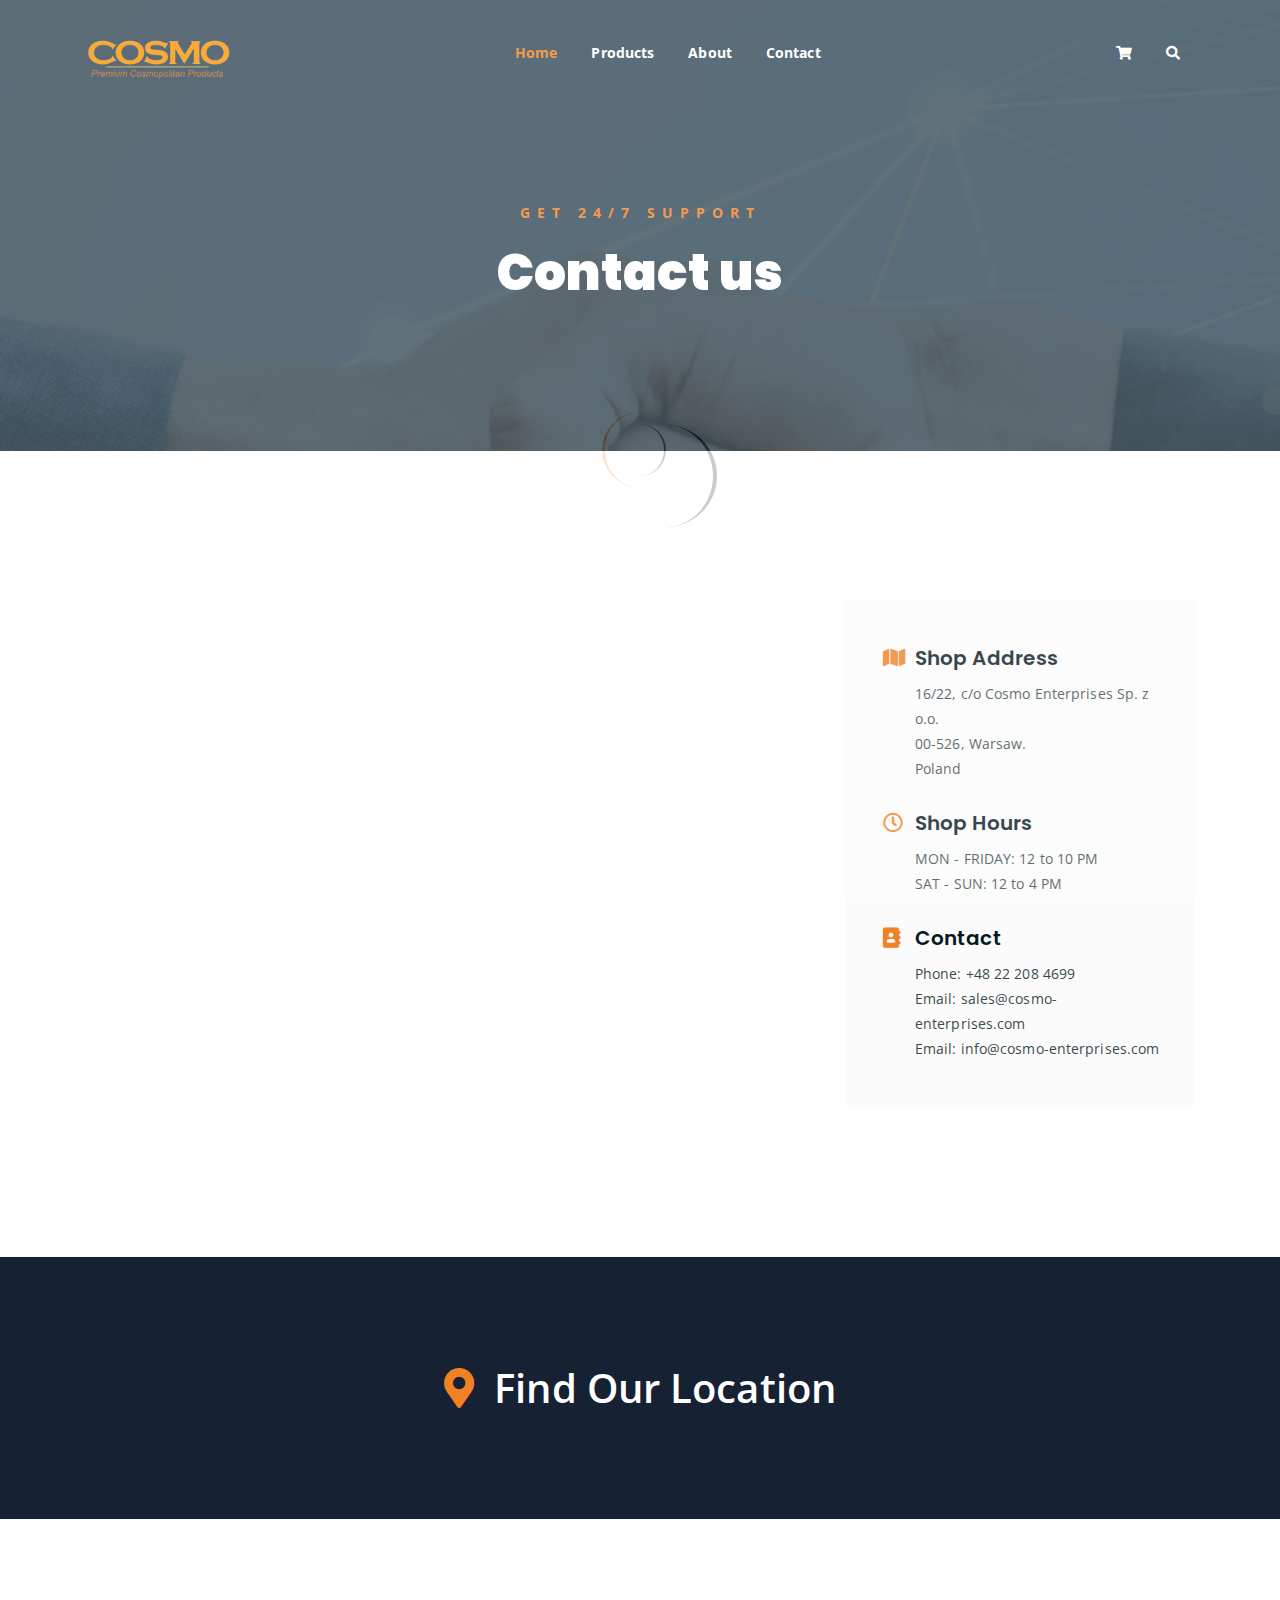
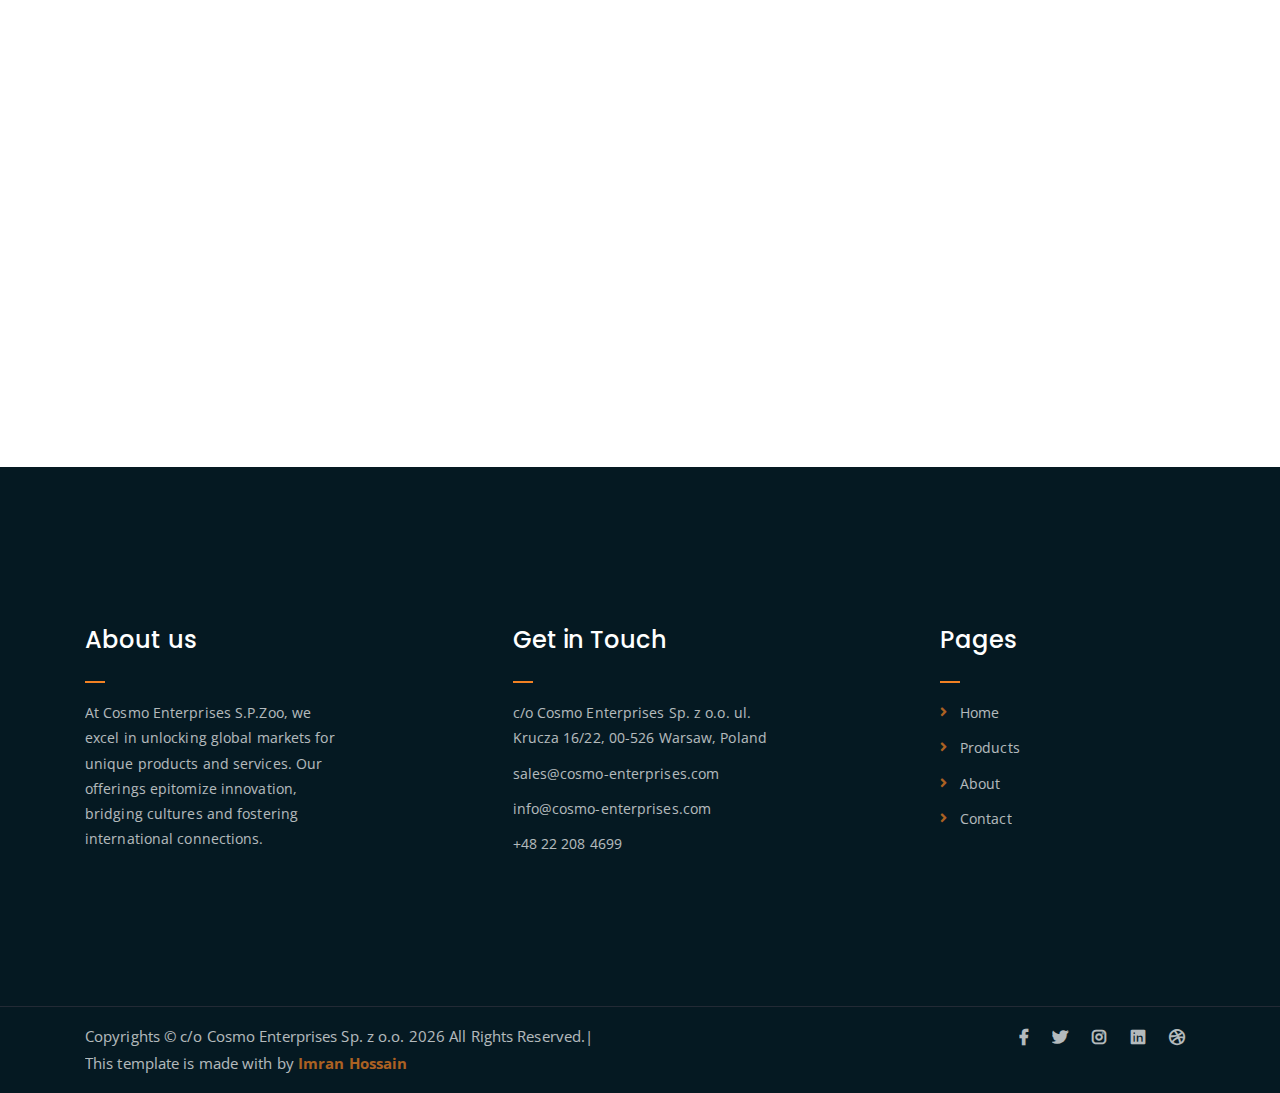
==== commit 6ddd363c: "contact footer" ====
--- a/contact.html
+++ b/contact.html
@@ -289,9 +289,8 @@
 			<div class="row">
 				<div class="col-lg-6 col-md-12">
 					<p>Copyrights &copy; c/o Cosmo Enterprises Sp. z o.o.
-						<script>document.write(new Date().getFullYear());</script> - <a
-							href="https://imransdesign.com/">Imran Hossain</a>, All Rights
-						Reserved.
+						<script>document.write(new Date().getFullYear());</script> All Rights
+						Reserved.| This template is made with by <a href="https://imransdesign.com/">Imran Hossain</a>
 					</p>
 				</div>
 				<div class="col-lg-6 text-right col-md-12">
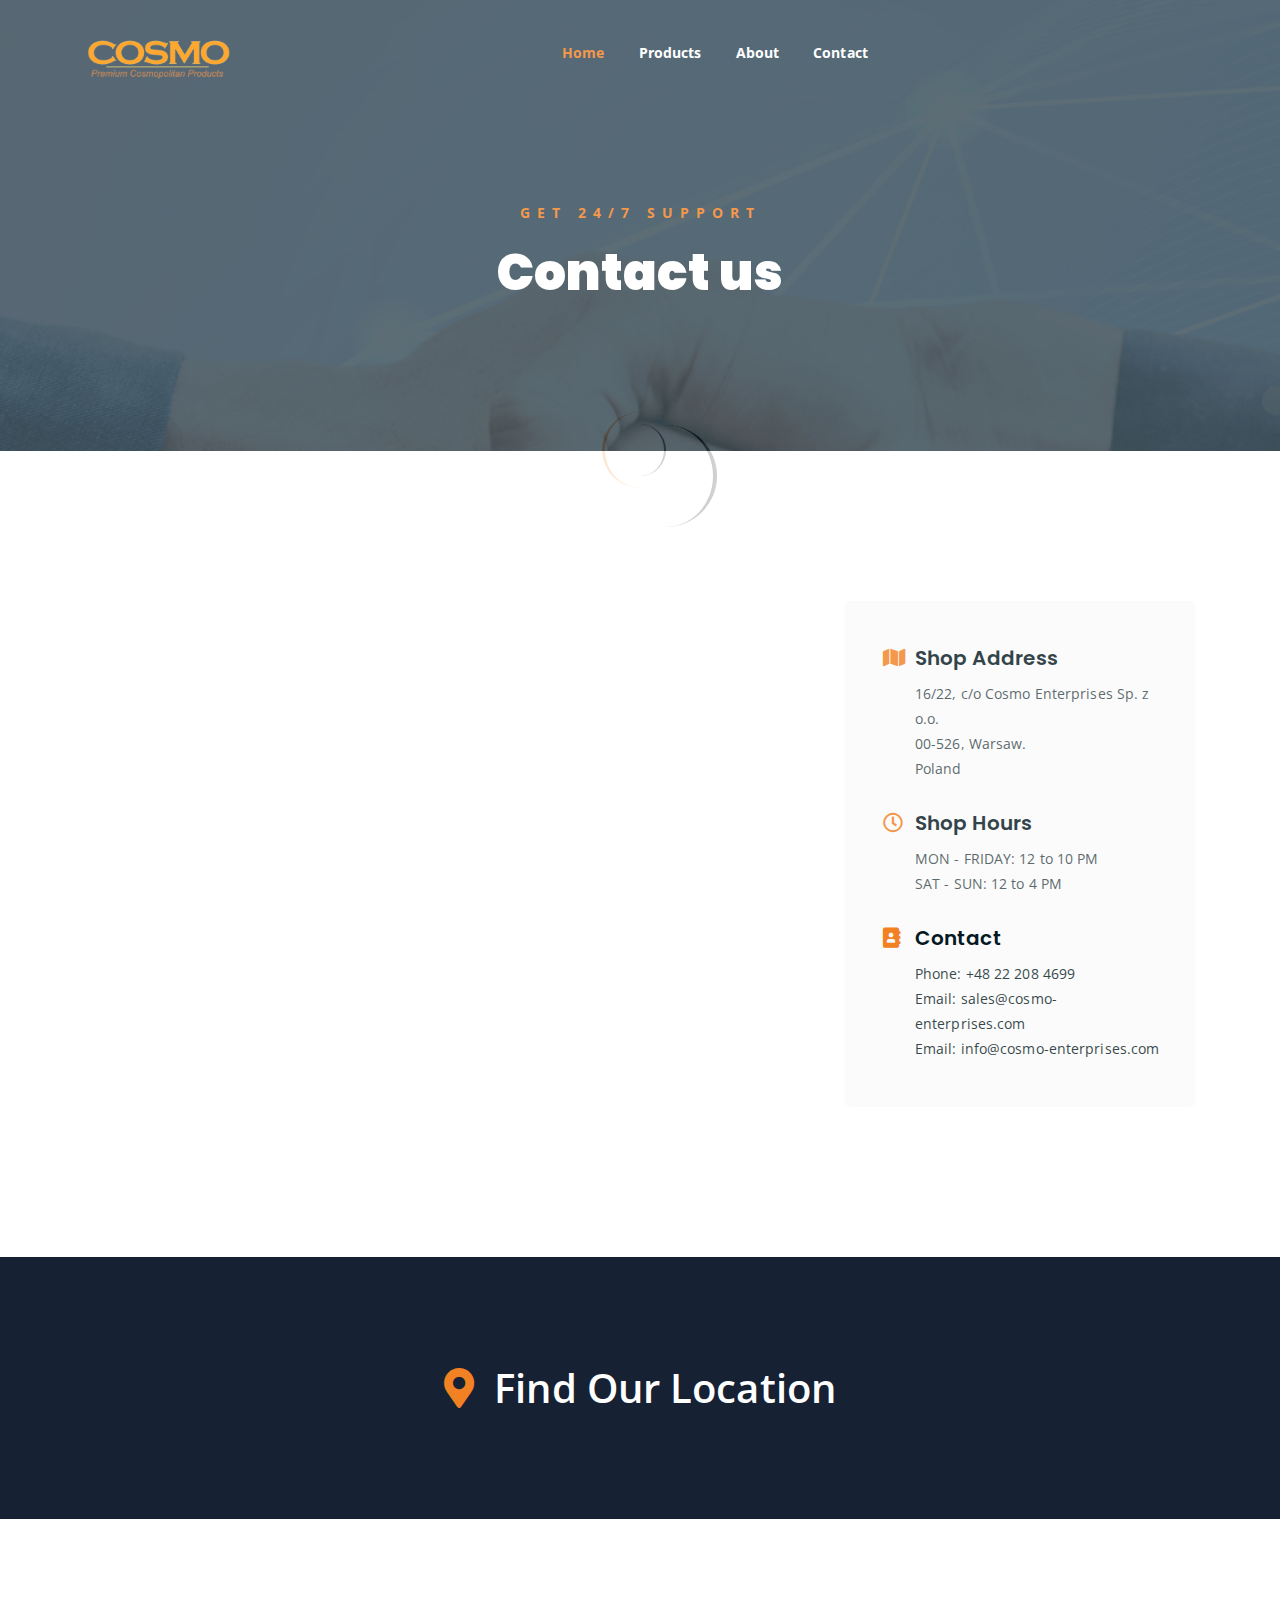
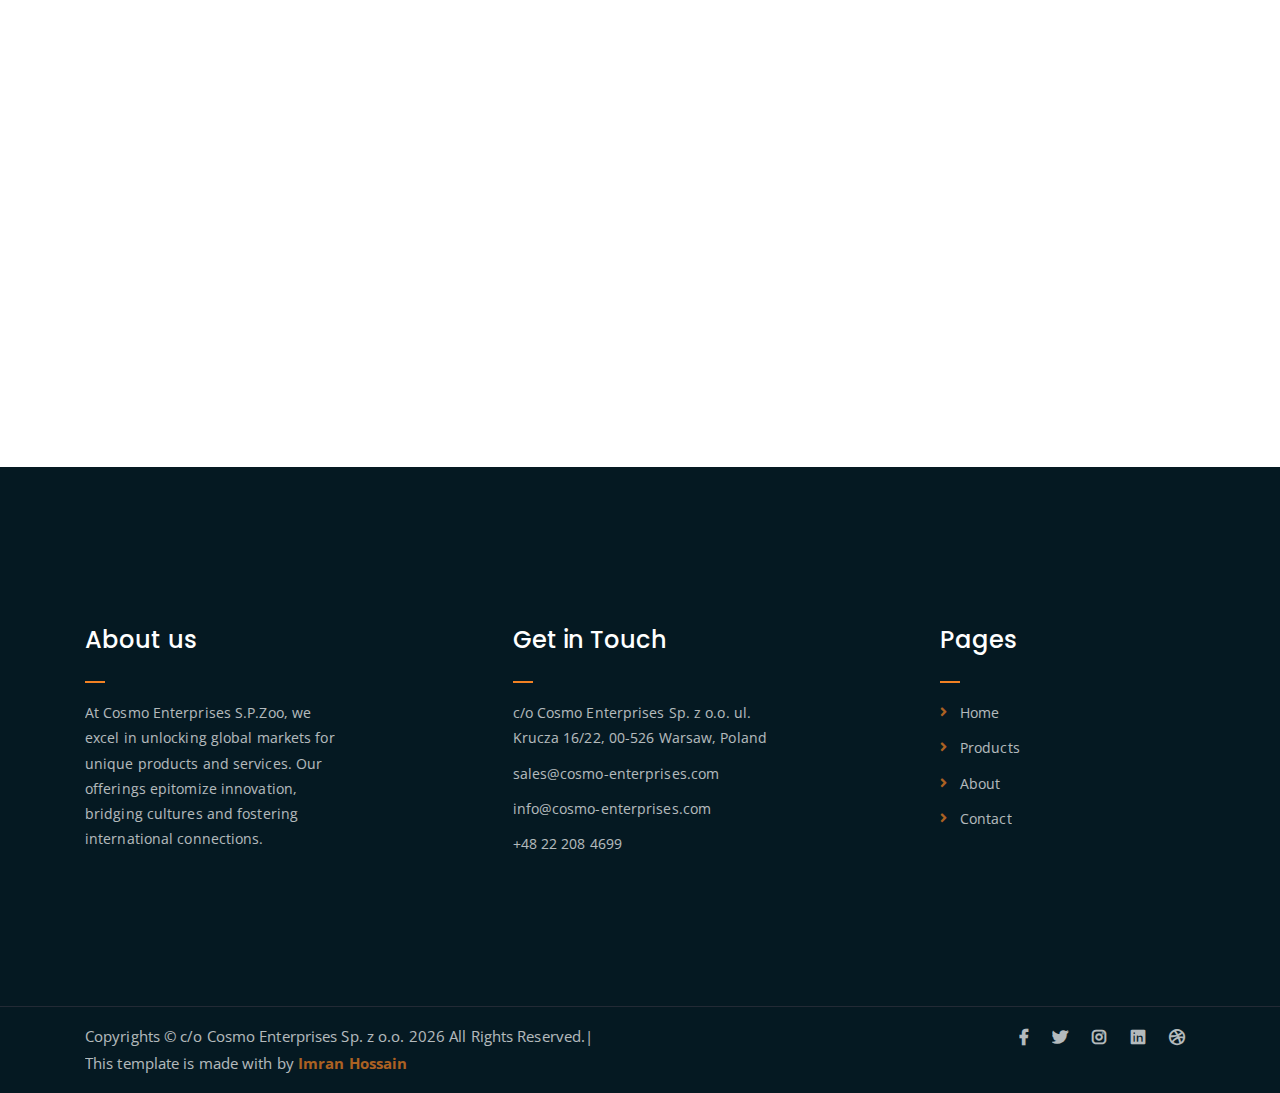
==== commit 292a31d5: "contact form search icon" ====
--- a/contact.html
+++ b/contact.html
@@ -97,16 +97,16 @@
 										</ul> -->
 								</li>
 								<li>
-									<div class="header-icons">
+									<!-- <div class="header-icons">
 										<a class="shopping-cart" href="#"><i
 												class="fas fa-shopping-cart"></i></a>
 										<a class="mobile-hide search-bar-icon" href="#"><i
 												class="fas fa-search"></i></a>
-									</div>
+									</div> -->
 								</li>
 							</ul>
 						</nav>
-						<a class="mobile-show search-bar-icon" href="#"><i class="fas fa-search"></i></a>
+						<!-- <a class="mobile-show search-bar-icon" href="#"><i class="fas fa-search"></i></a> -->
 						<div class="mobile-menu"></div>
 						<!-- menu end -->
 					</div>
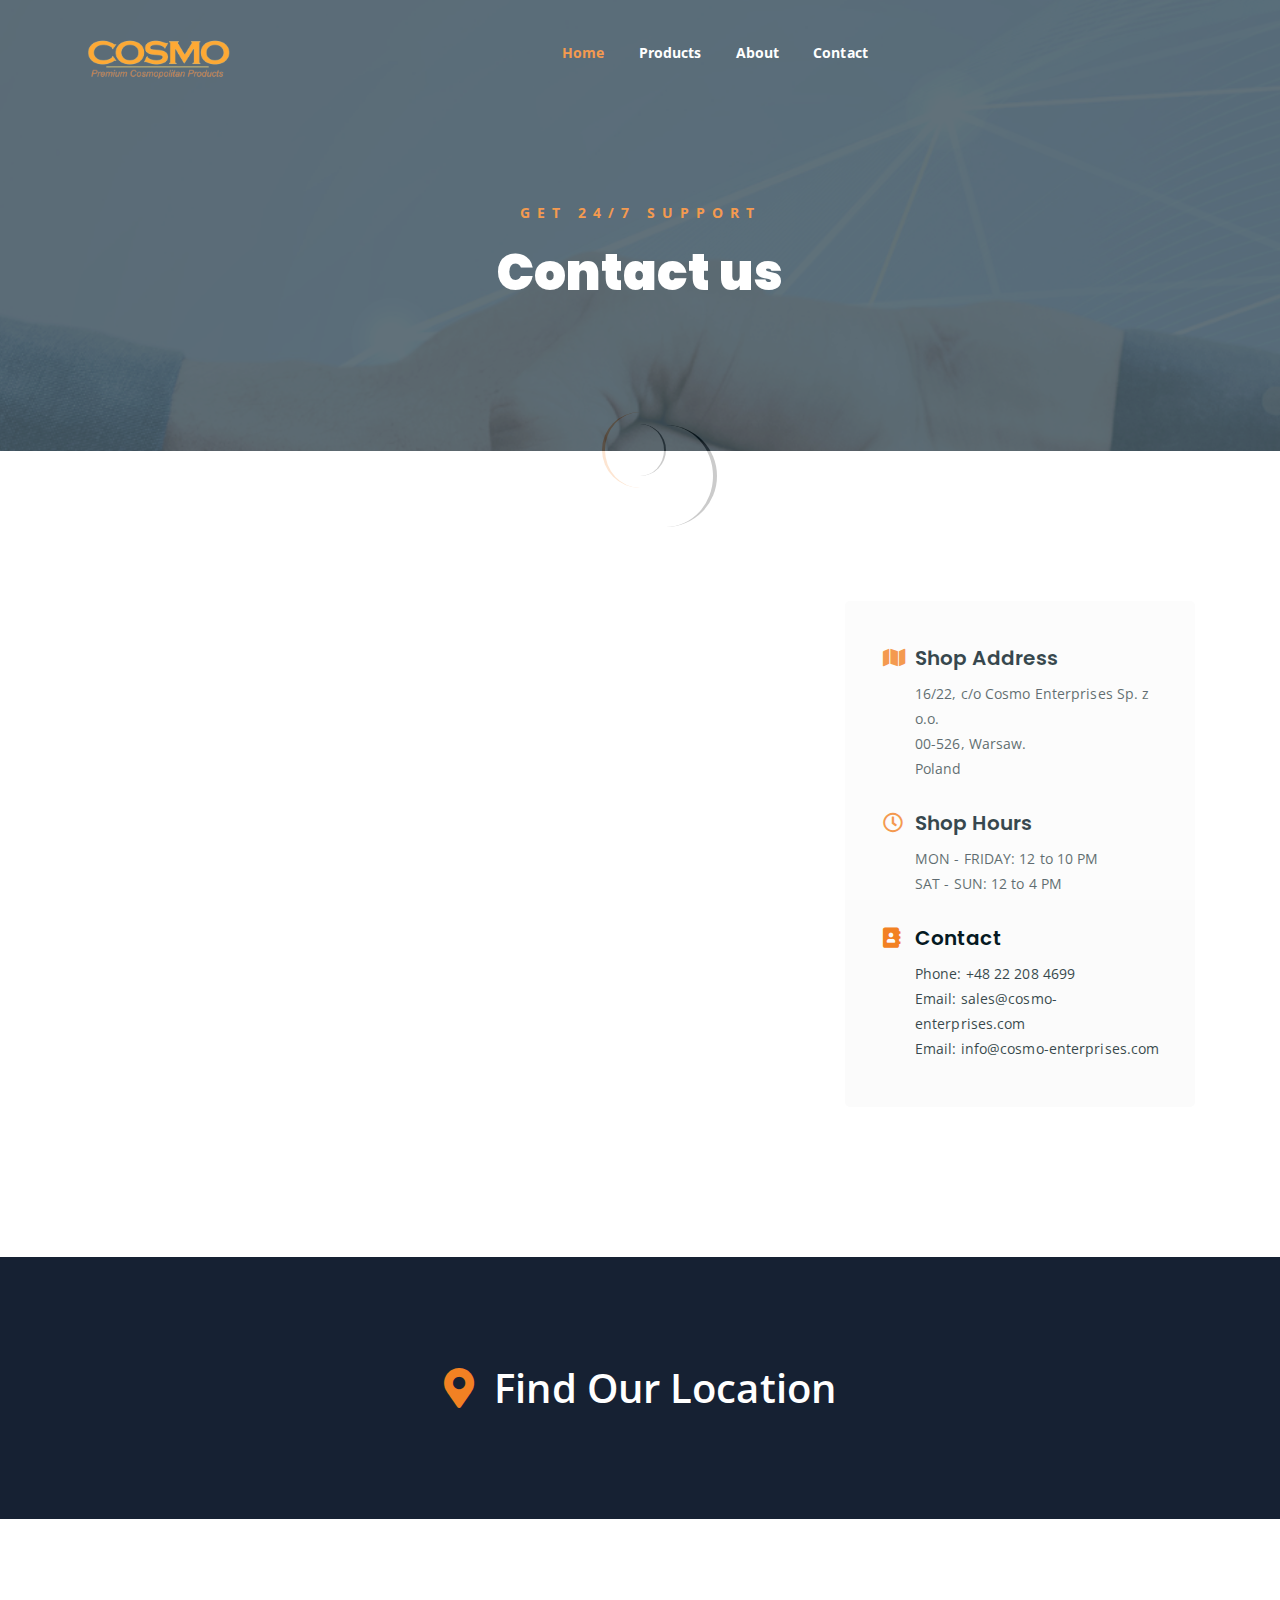
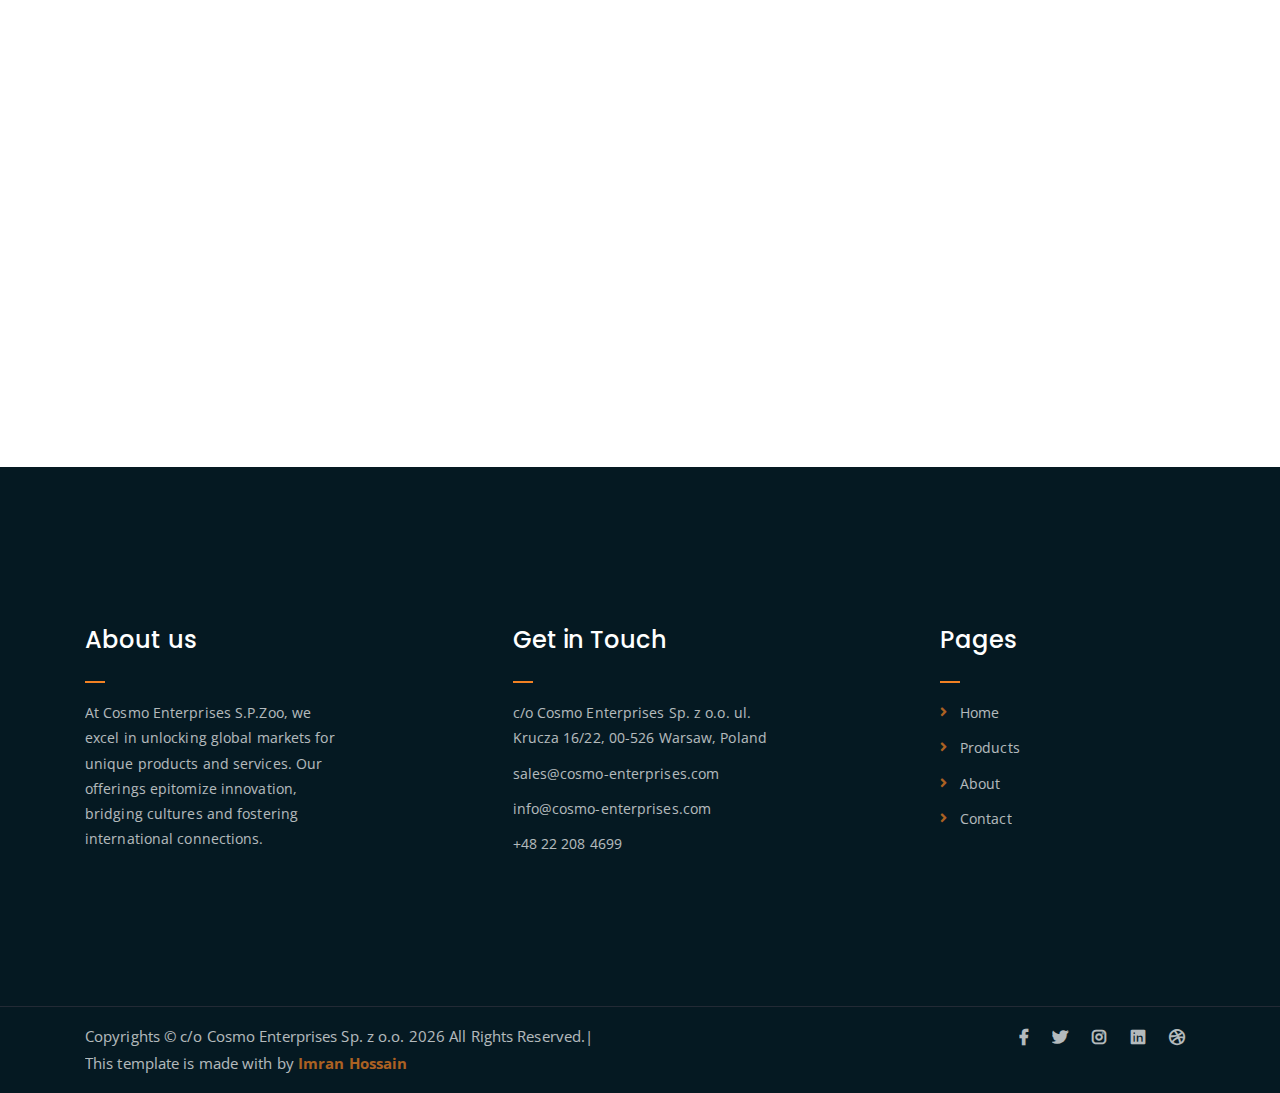
==== commit 05811886: "linking error" ====
--- a/contact.html
+++ b/contact.html
@@ -62,7 +62,7 @@
 						<!-- menu start -->
 						<nav class="main-menu">
 							<ul>
-								<li class="current-list-item"><a href="/index_2.html">Home</a>
+								<li class="current-list-item"><a href="/index.html">Home</a>
 									<!-- <ul class="sub-menu">
 											<li><a href="index.html">Static Home</a></li>
 											<li><a href="index_2.html">Slider Home</a></li>
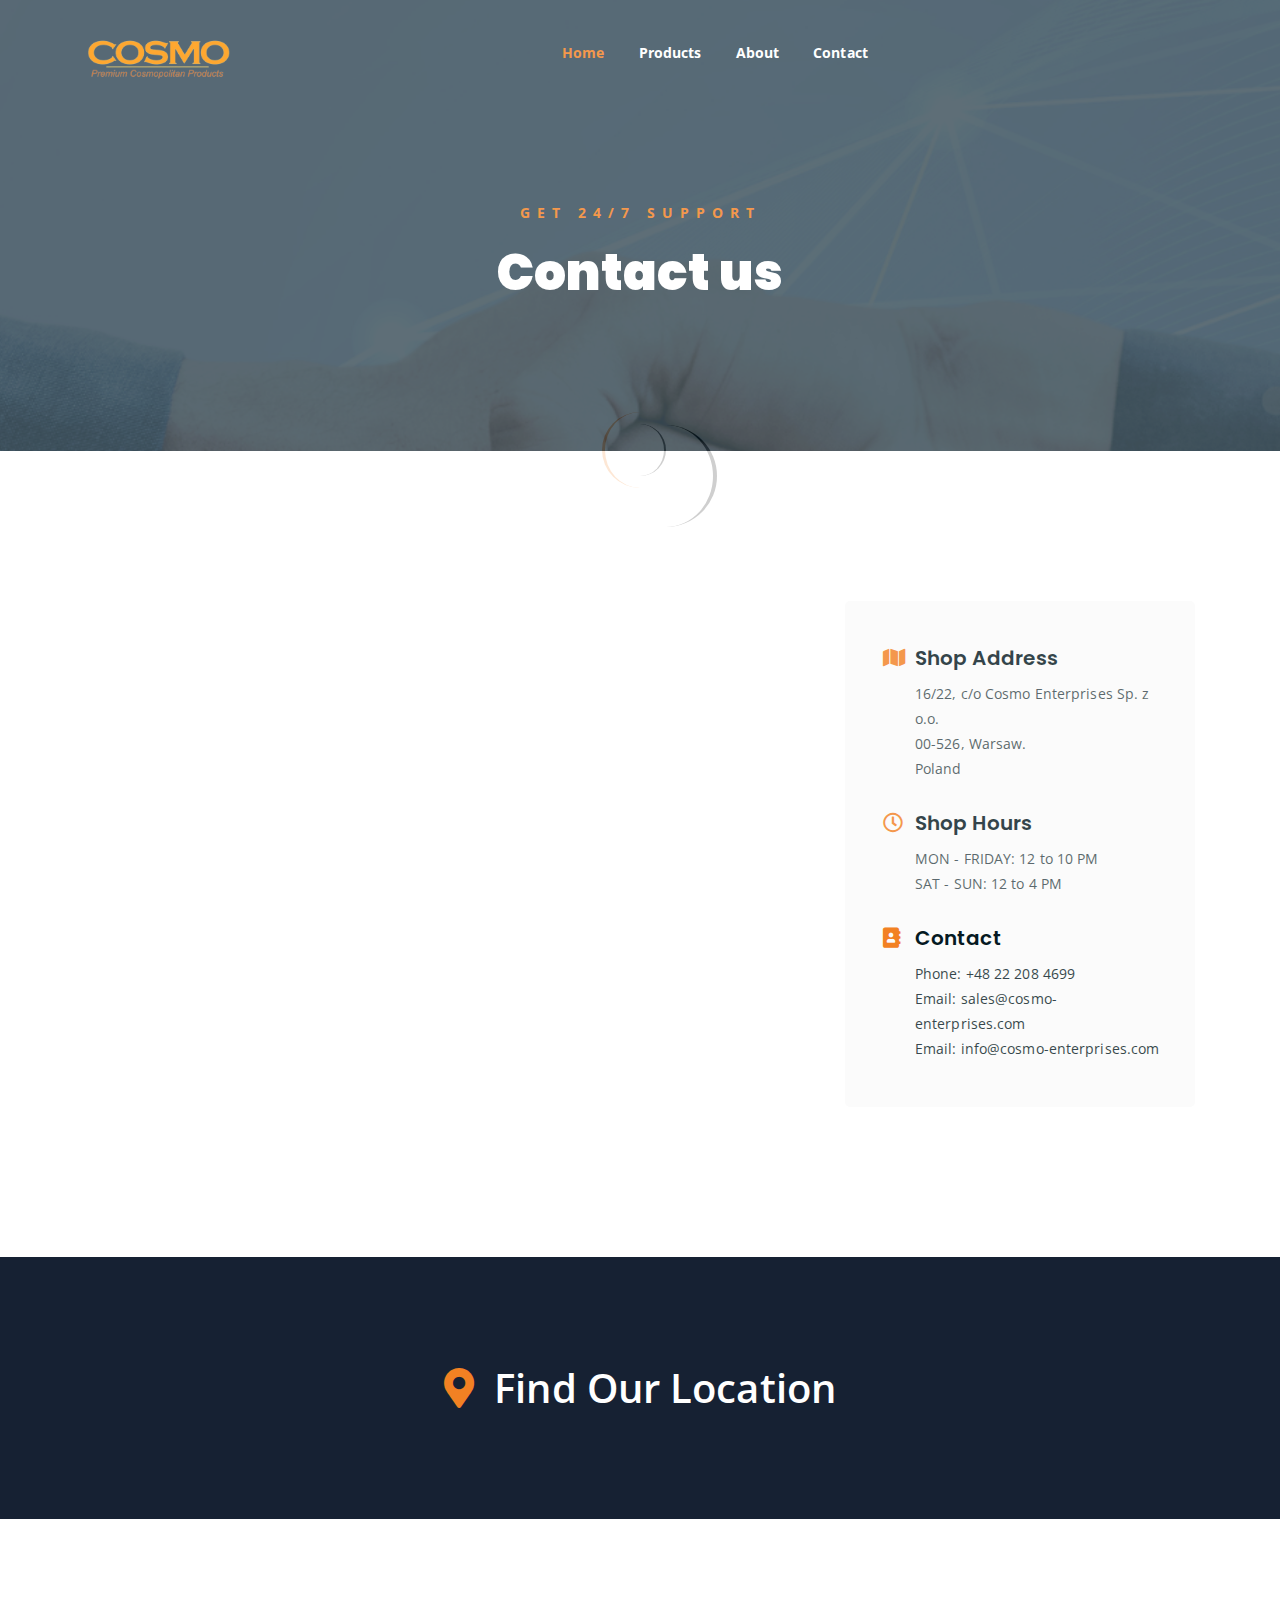
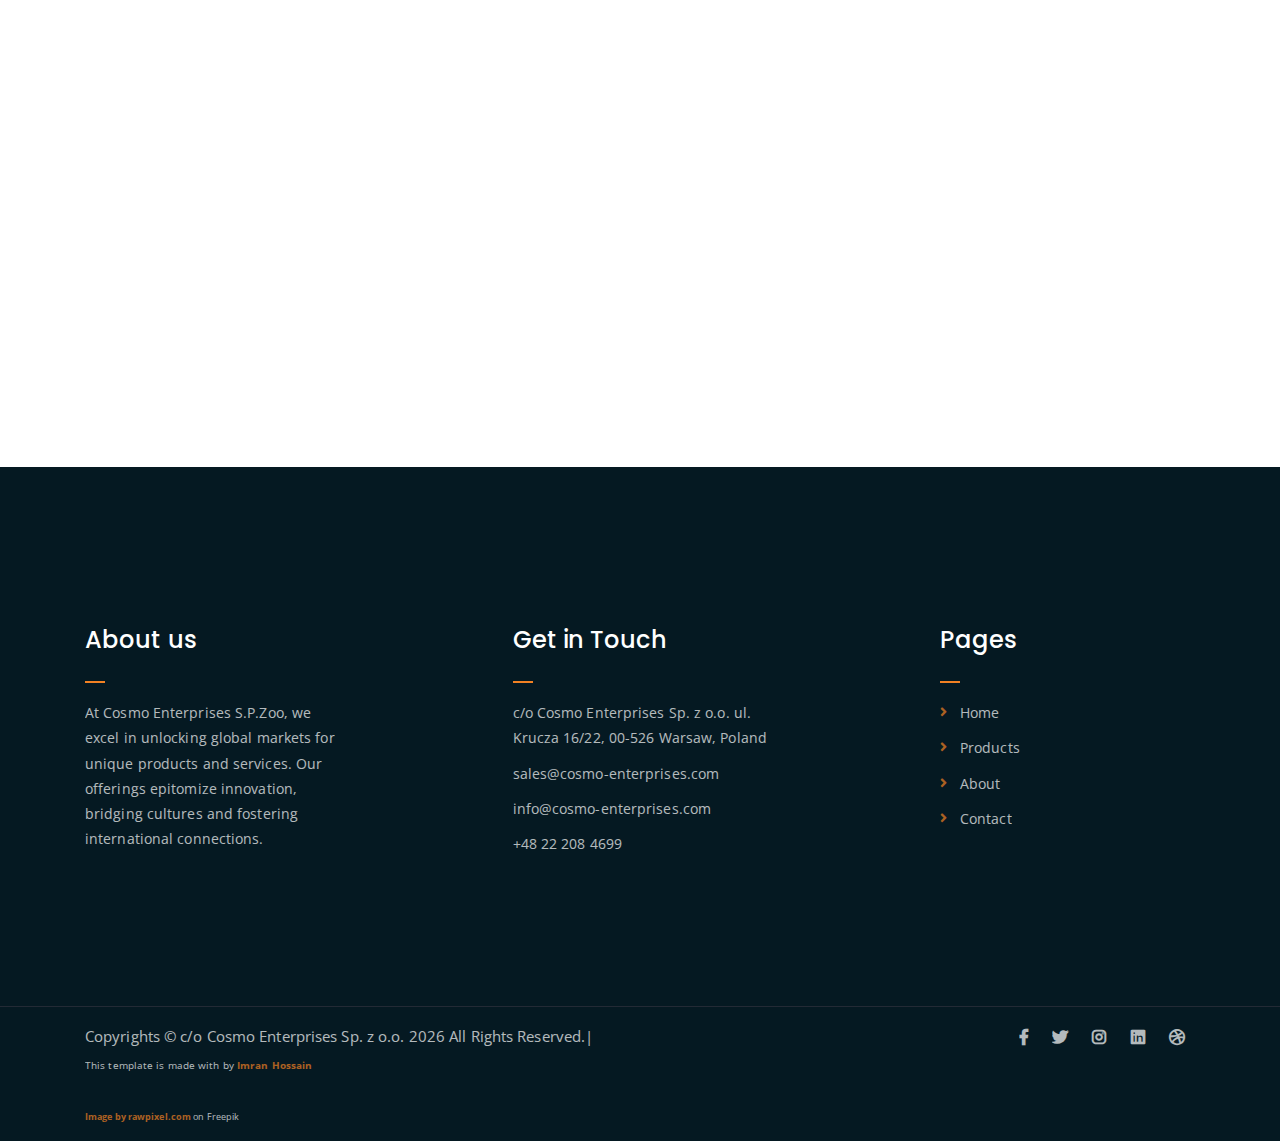
==== commit f497bad1: "attribution set" ====
--- a/contact.html
+++ b/contact.html
@@ -179,7 +179,8 @@
 						</form>
 					</div> -->
 
-					<script charset="utf-8" type="text/javascript" src="//js-eu1.hsforms.net/forms/embed/v2.js"></script>
+					<script charset="utf-8" type="text/javascript"
+						src="//js-eu1.hsforms.net/forms/embed/v2.js"></script>
 					<script>
 						hbspt.forms.create({
 							region: "eu1",
@@ -200,7 +201,8 @@
 						</div>
 						<div class="contact-form-box">
 							<h4><i class="fas fa-address-book"></i> Contact</h4>
-							<p>Phone: +48 22 208 4699 <br> Email: sales@cosmo-enterprises.com <br> Email: info@cosmo-enterprises.com</p>
+							<p>Phone: +48 22 208 4699 <br> Email: sales@cosmo-enterprises.com <br> Email:
+								info@cosmo-enterprises.com</p>
 						</div>
 					</div>
 				</div>
@@ -282,7 +284,7 @@
 		</div>
 	</div>
 	<!-- end footer -->
-	
+
 	<!-- copyright -->
 	<div class="copyright">
 		<div class="container">
@@ -290,7 +292,13 @@
 				<div class="col-lg-6 col-md-12">
 					<p>Copyrights &copy; c/o Cosmo Enterprises Sp. z o.o.
 						<script>document.write(new Date().getFullYear());</script> All Rights
-						Reserved.| This template is made with by <a href="https://imransdesign.com/">Imran Hossain</a>
+						Reserved.|<br> <span style="font-size: 10px;">This template is made with by <a
+								href="https://imransdesign.com/">Imran Hossain</a></span>
+					</p>
+					<p style="font-size: 9px;">
+						<a
+							href="https://www.freepik.com/free-photo/partnership-handshake-innovation-corporate-business-concept_15601259.htm#query=contact&position=6&from_view=search&track=sph&uuid=e5a1d85a-3b51-4cd6-b2f2-74cd2e7b1090">Image
+							by rawpixel.com</a> on Freepik
 					</p>
 				</div>
 				<div class="col-lg-6 text-right col-md-12">
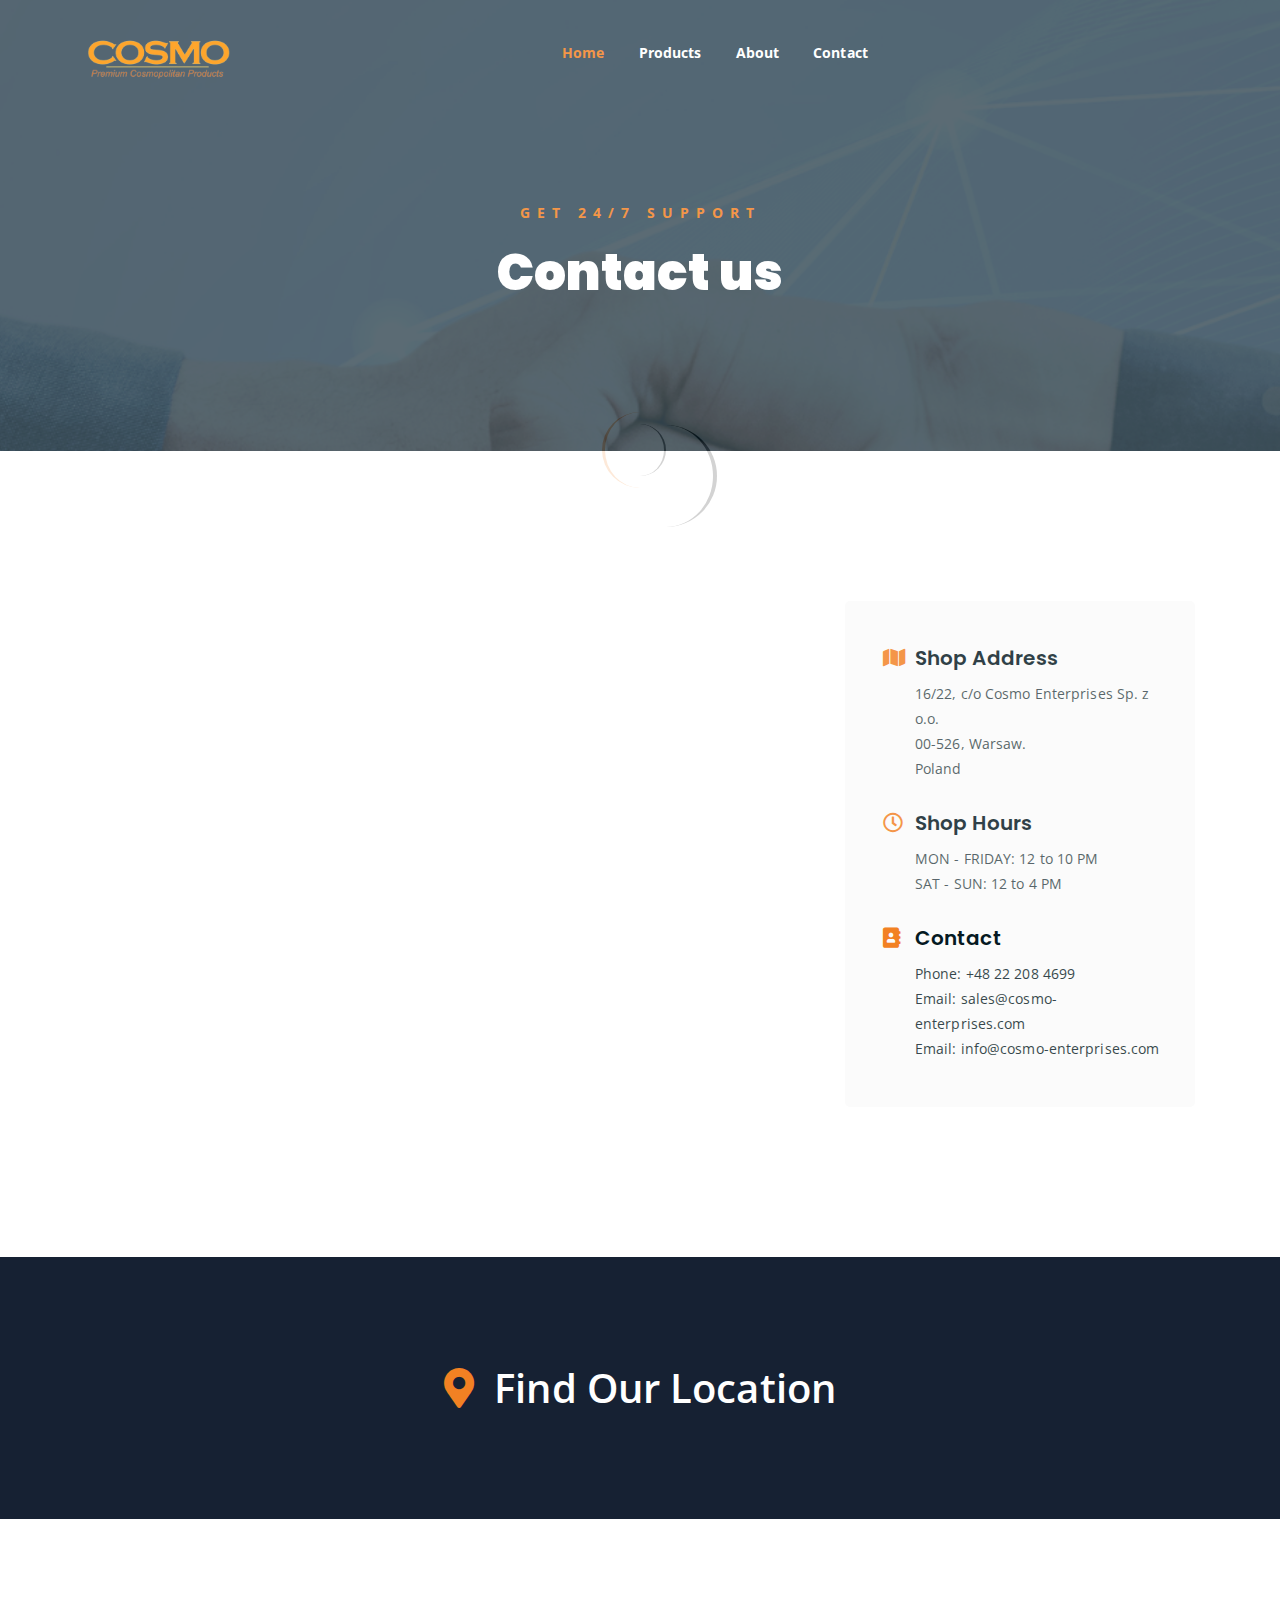
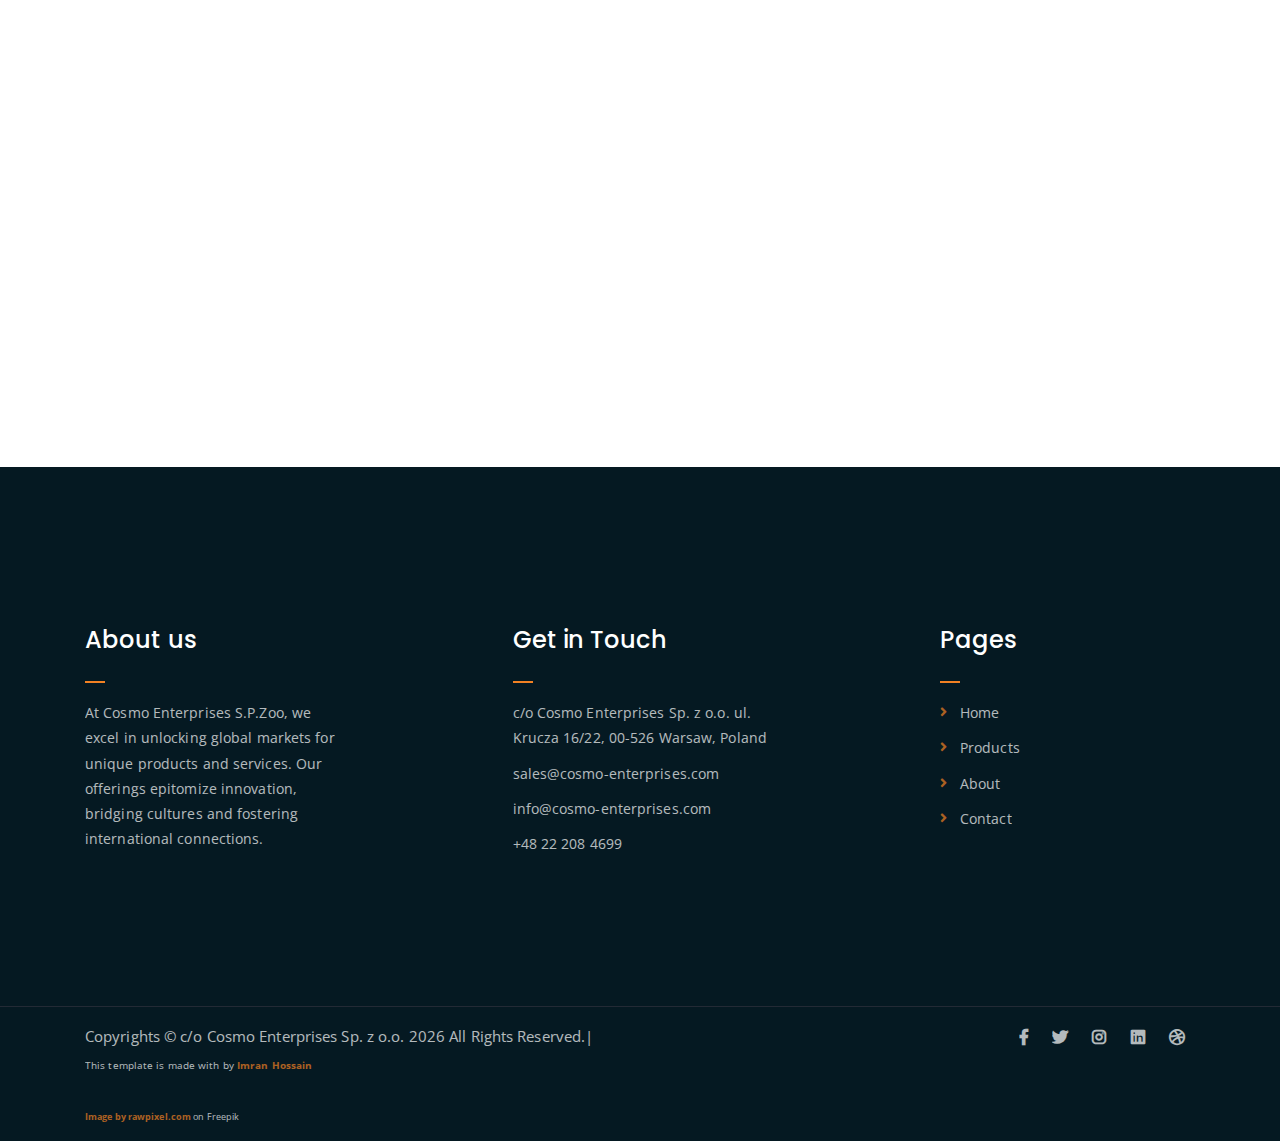
==== commit d23fbfdd: "fav icon add" ====
--- a/contact.html
+++ b/contact.html
@@ -12,7 +12,7 @@
 	<title>Cosmo Enterprises Contact</title>
 
 	<!-- favicon -->
-	<link rel="shortcut icon" type="image/png" href="assets/img/favicon.png">
+	<link rel="shortcut icon" type="image/png" href="assets/img/cosmo-draft-removebg-preview.png">
 	<!-- google font -->
 	<link href="https://fonts.googleapis.com/css?family=Open+Sans:300,400,700" rel="stylesheet">
 	<link href="https://fonts.googleapis.com/css?family=Poppins:400,700&display=swap" rel="stylesheet">
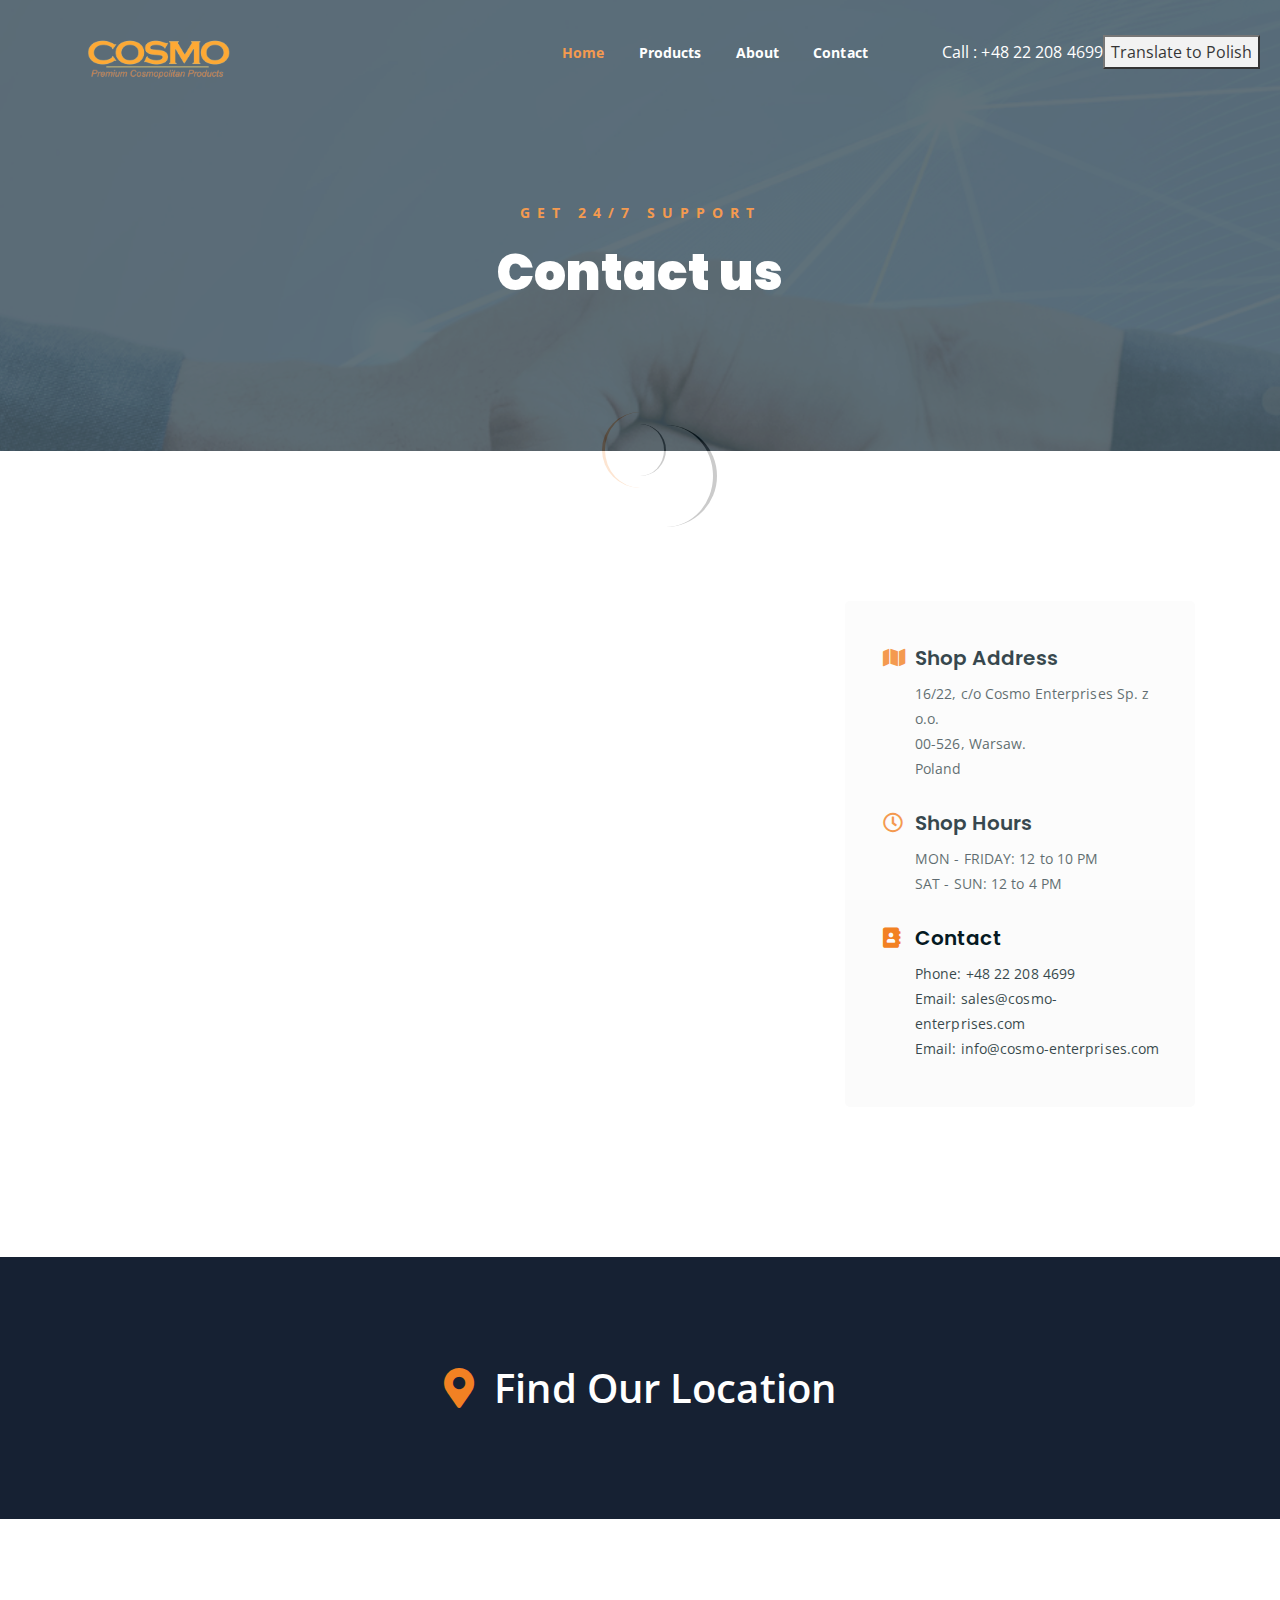
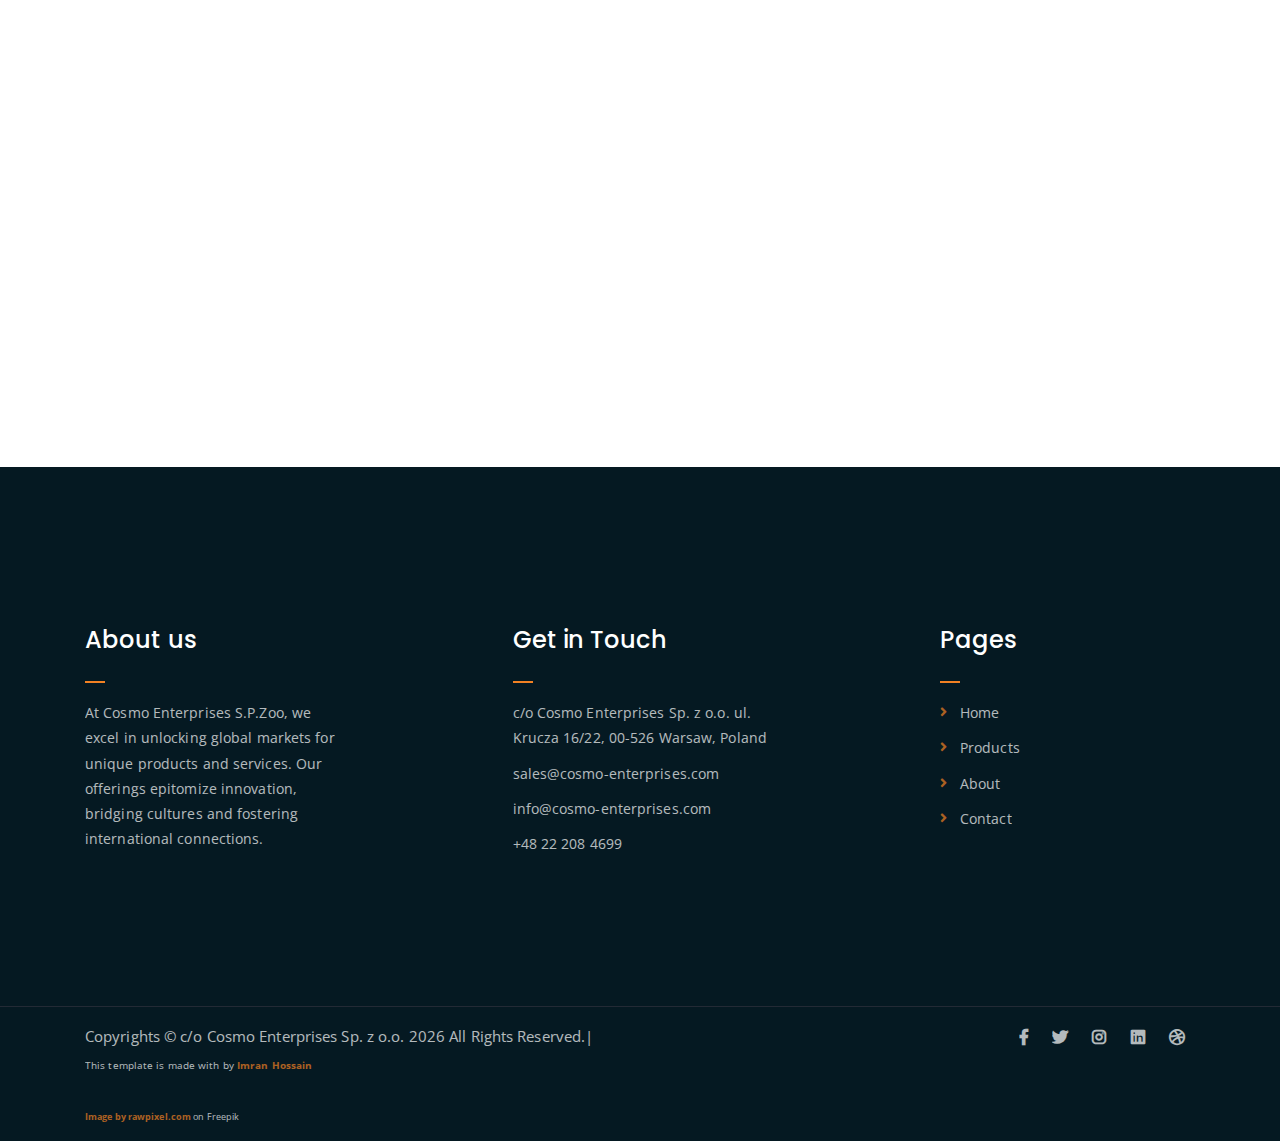
==== commit 5afcbef6: "translation is added" ====
--- a/contact.html
+++ b/contact.html
@@ -47,6 +47,8 @@
 
 	<!-- header -->
 	<div class="top-header-area" id="sticker">
+		<p class="contact-stip">Call : +48 22 208 4699 <button id="translateButton">Translate to Polish</button>
+		</p>
 		<div class="container">
 			<div class="row">
 				<div class="col-lg-12 col-sm-12 text-center">
@@ -340,6 +342,13 @@
 	<!-- main js -->
 	<script src="assets/js/main.js"></script>
 
+	<script src="https://translate.google.com/translate_a/element.js?cb=translateElementInit"></script>
+	<script>
+		function translateElementInit() {
+			new google.translate.TranslateElement({ pageLanguage: 'en' }, 'translateButton');
+		}
+	</script>
+
 </body>
 
 </html>--- a/assets/css/main.css
+++ b/assets/css/main.css
@@ -20,7 +20,7 @@
   align-items: center;
   position: absolute;
   z-index: 5;
-  top: 40px;
+  top: 37px;
   right: 20px;
   color: #ffffff;
   font-size: 16px;
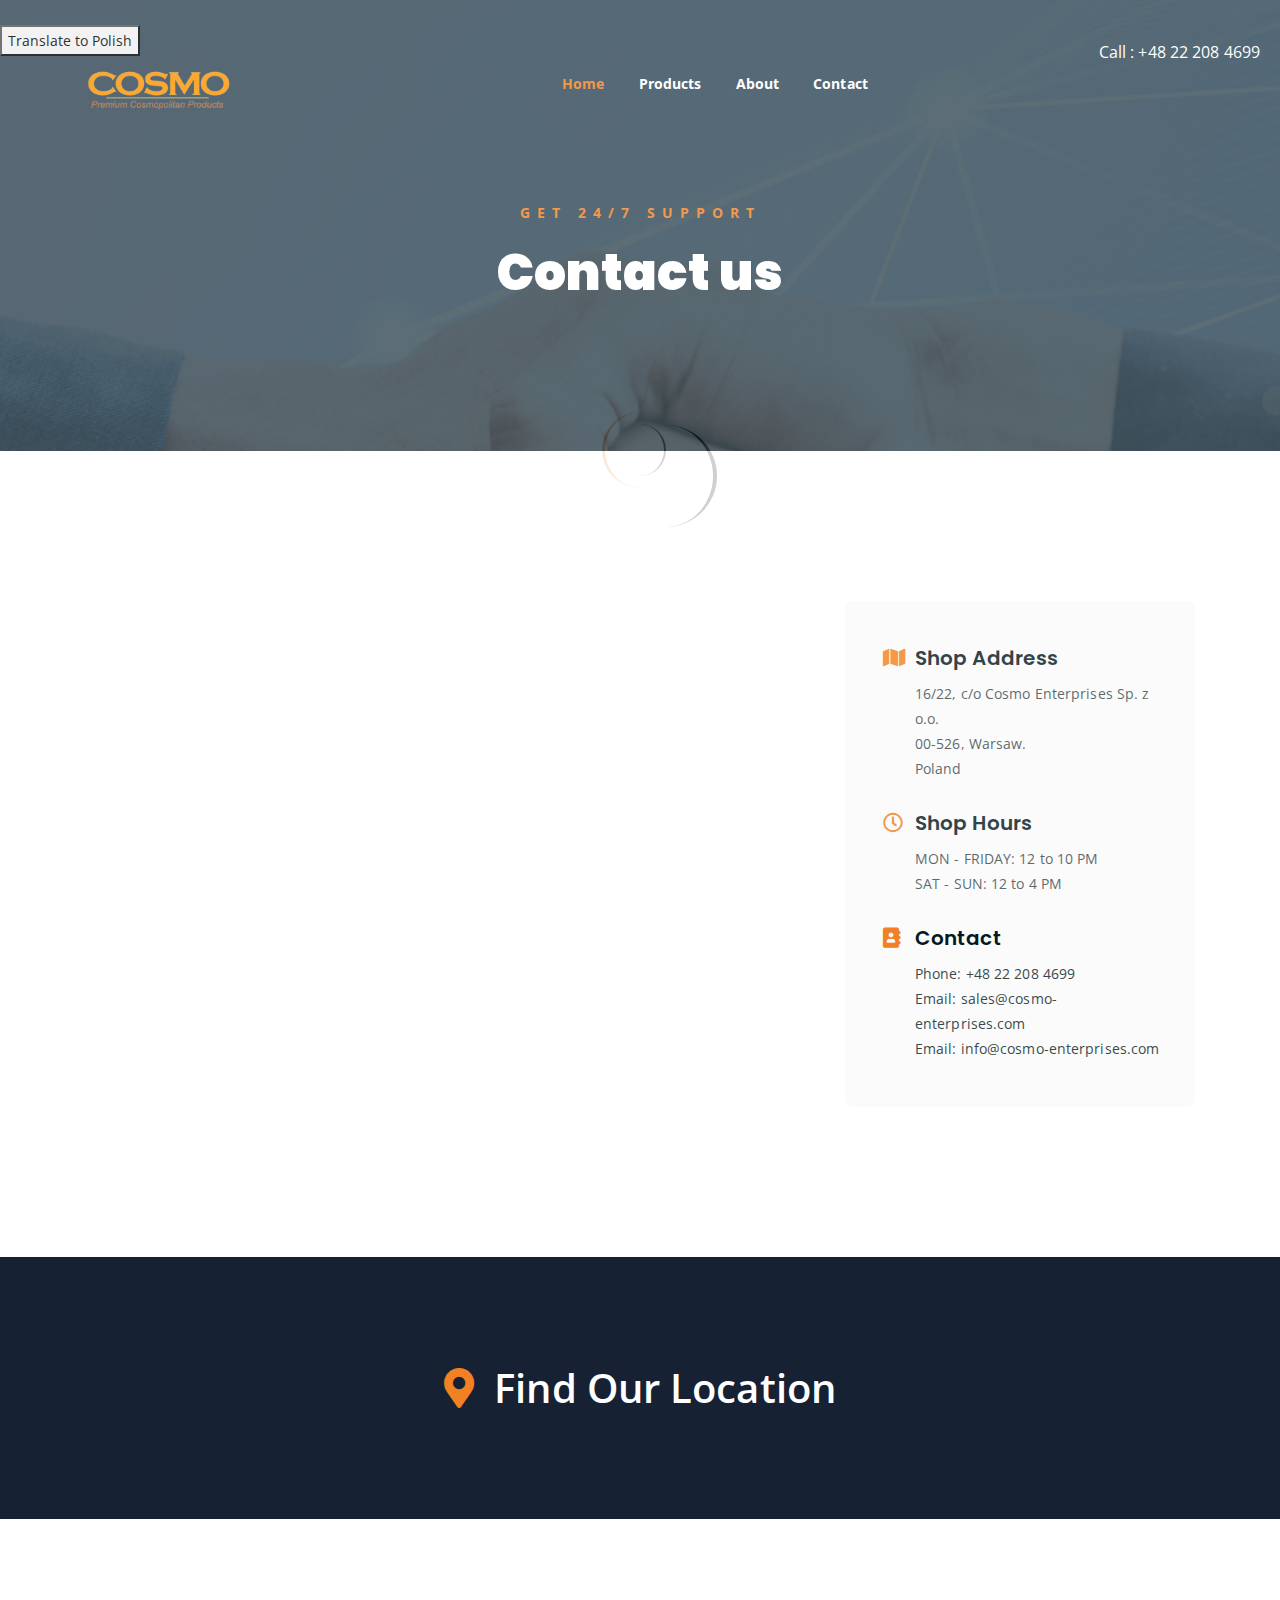
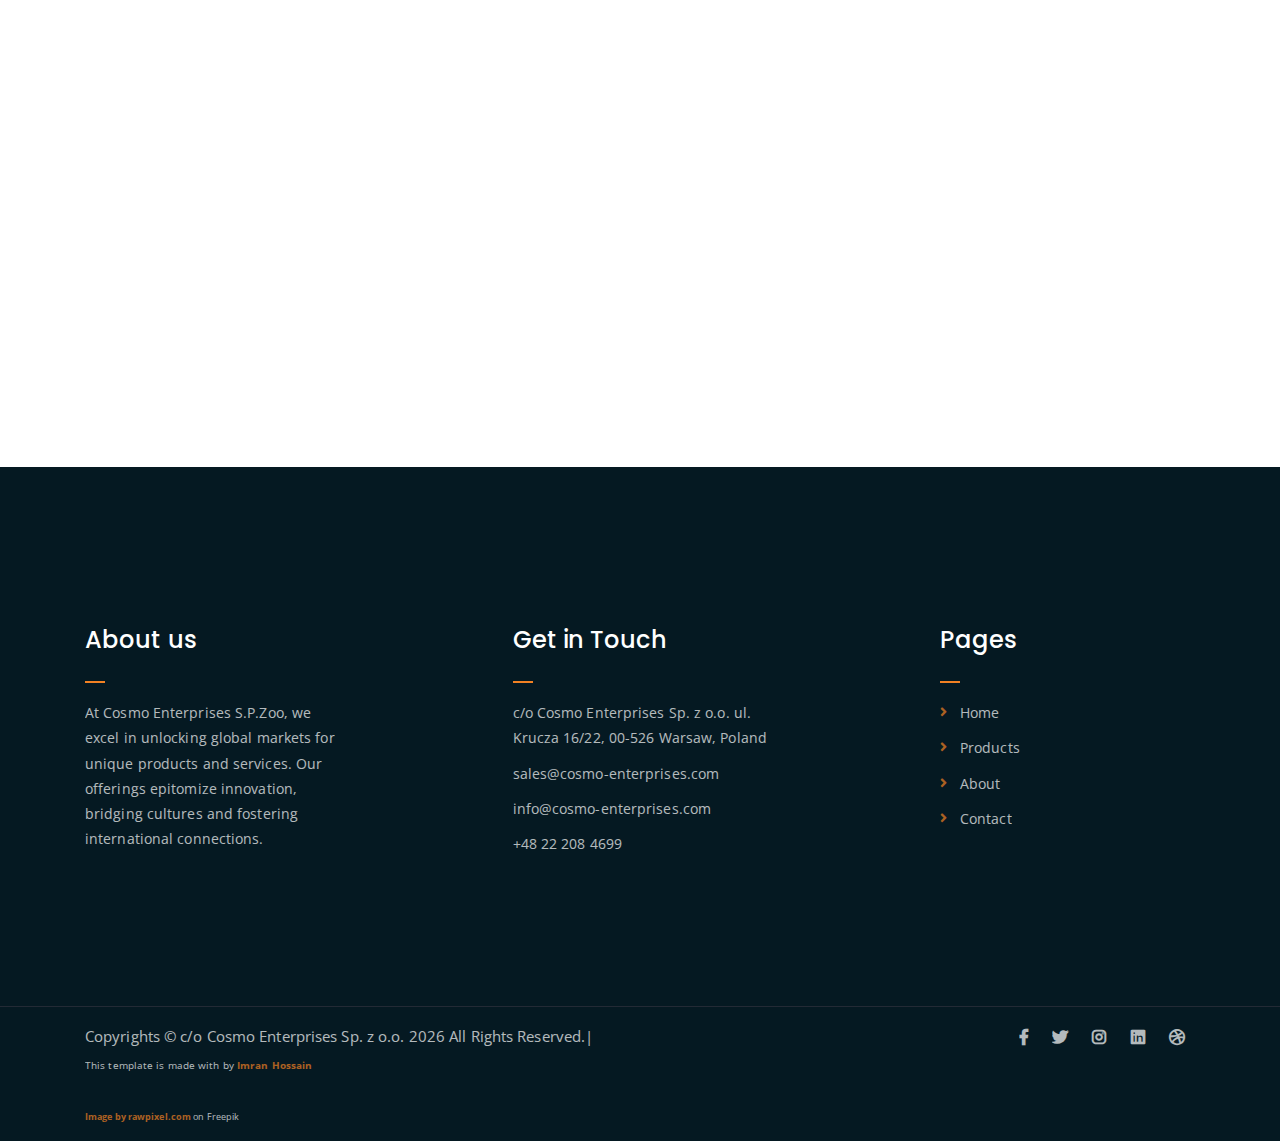
==== commit 660f39fa: "translation add" ====
--- a/contact.html
+++ b/contact.html
@@ -47,7 +47,8 @@
 
 	<!-- header -->
 	<div class="top-header-area" id="sticker">
-		<p class="contact-stip">Call : +48 22 208 4699 <button id="translateButton">Translate to Polish</button>
+		<button id="translateButton">Translate to Polish</button>
+		<p class="contact-stip">Call : +48 22 208 4699
 		</p>
 		<div class="container">
 			<div class="row">
--- a/assets/css/main.css
+++ b/assets/css/main.css
@@ -25,11 +25,11 @@
   color: #ffffff;
   font-size: 16px;
 }
-@media screen and (max-width: 993px) {
+/* @media screen and (max-width: 993px) {
   .contact-stip {
     display: none;
   }
-}
+} */
 .justify-content-between {
   display: flex;
   justify-content: space-between;
